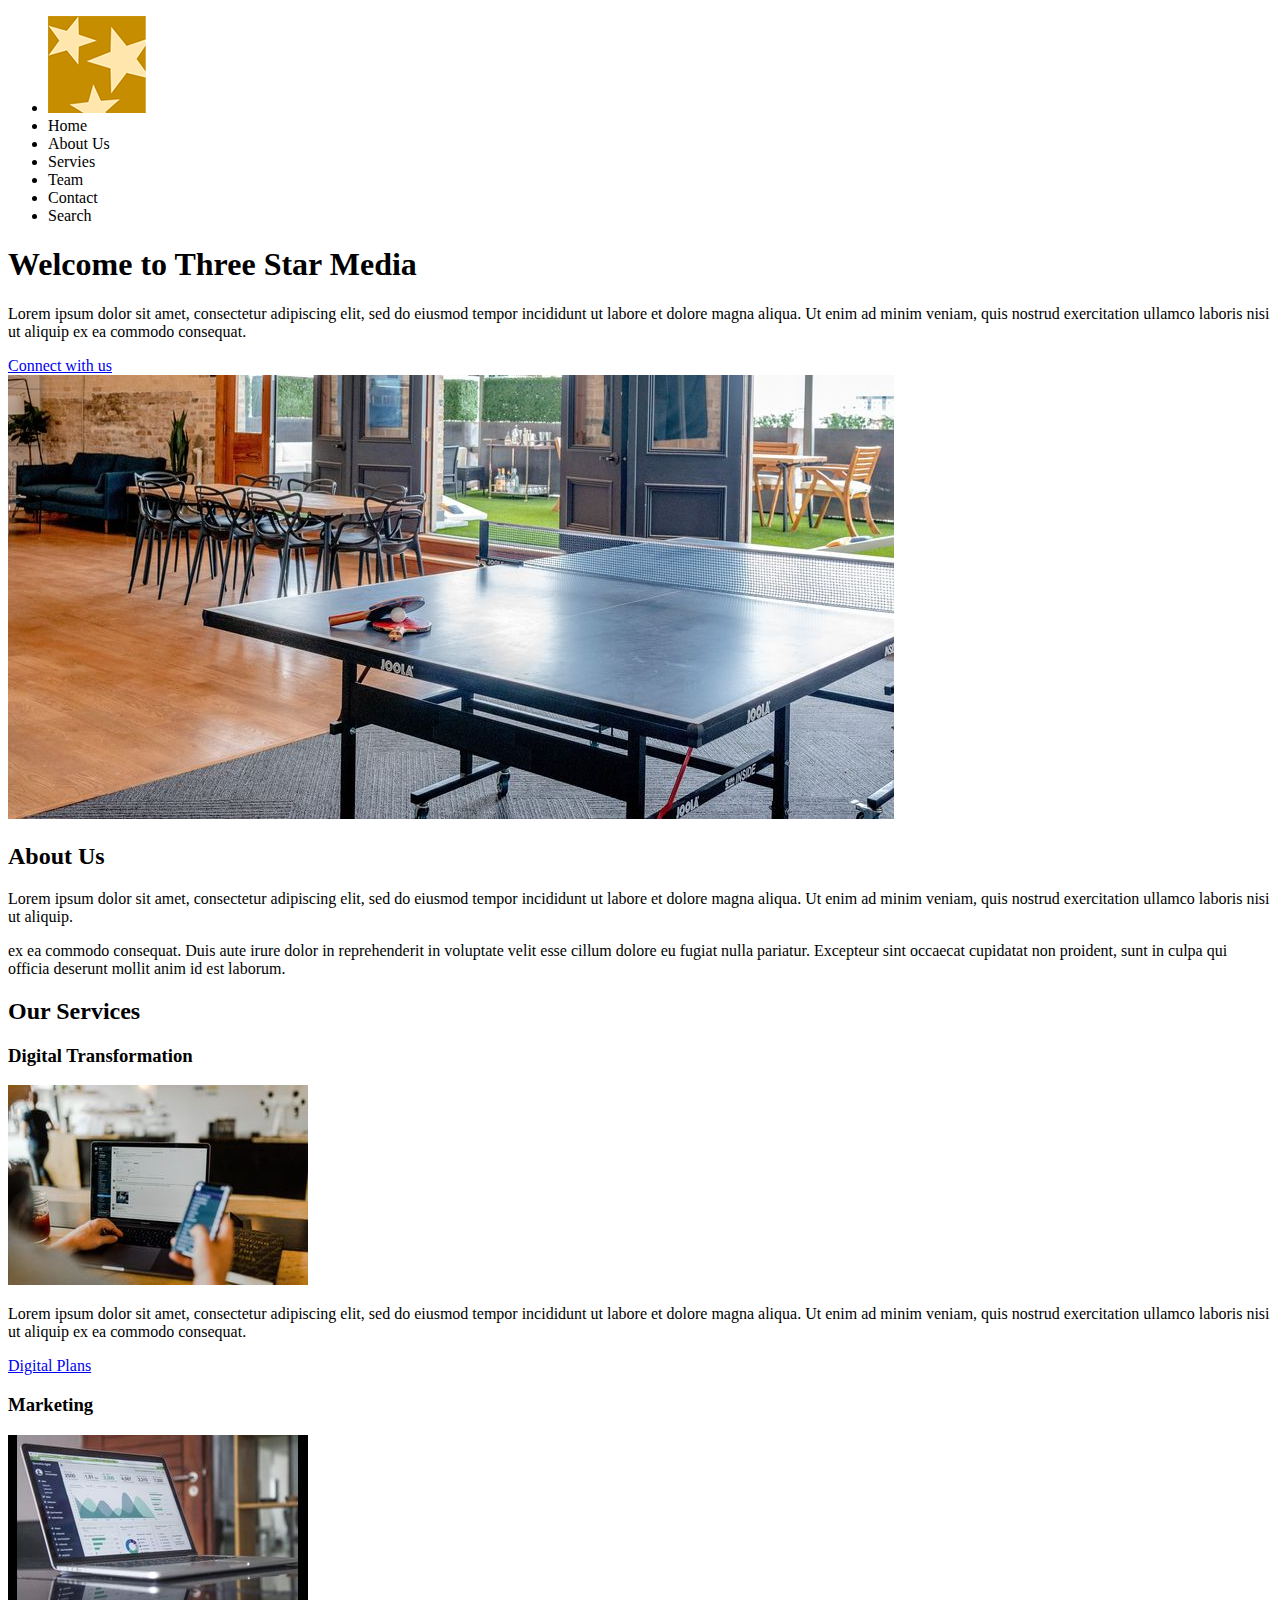
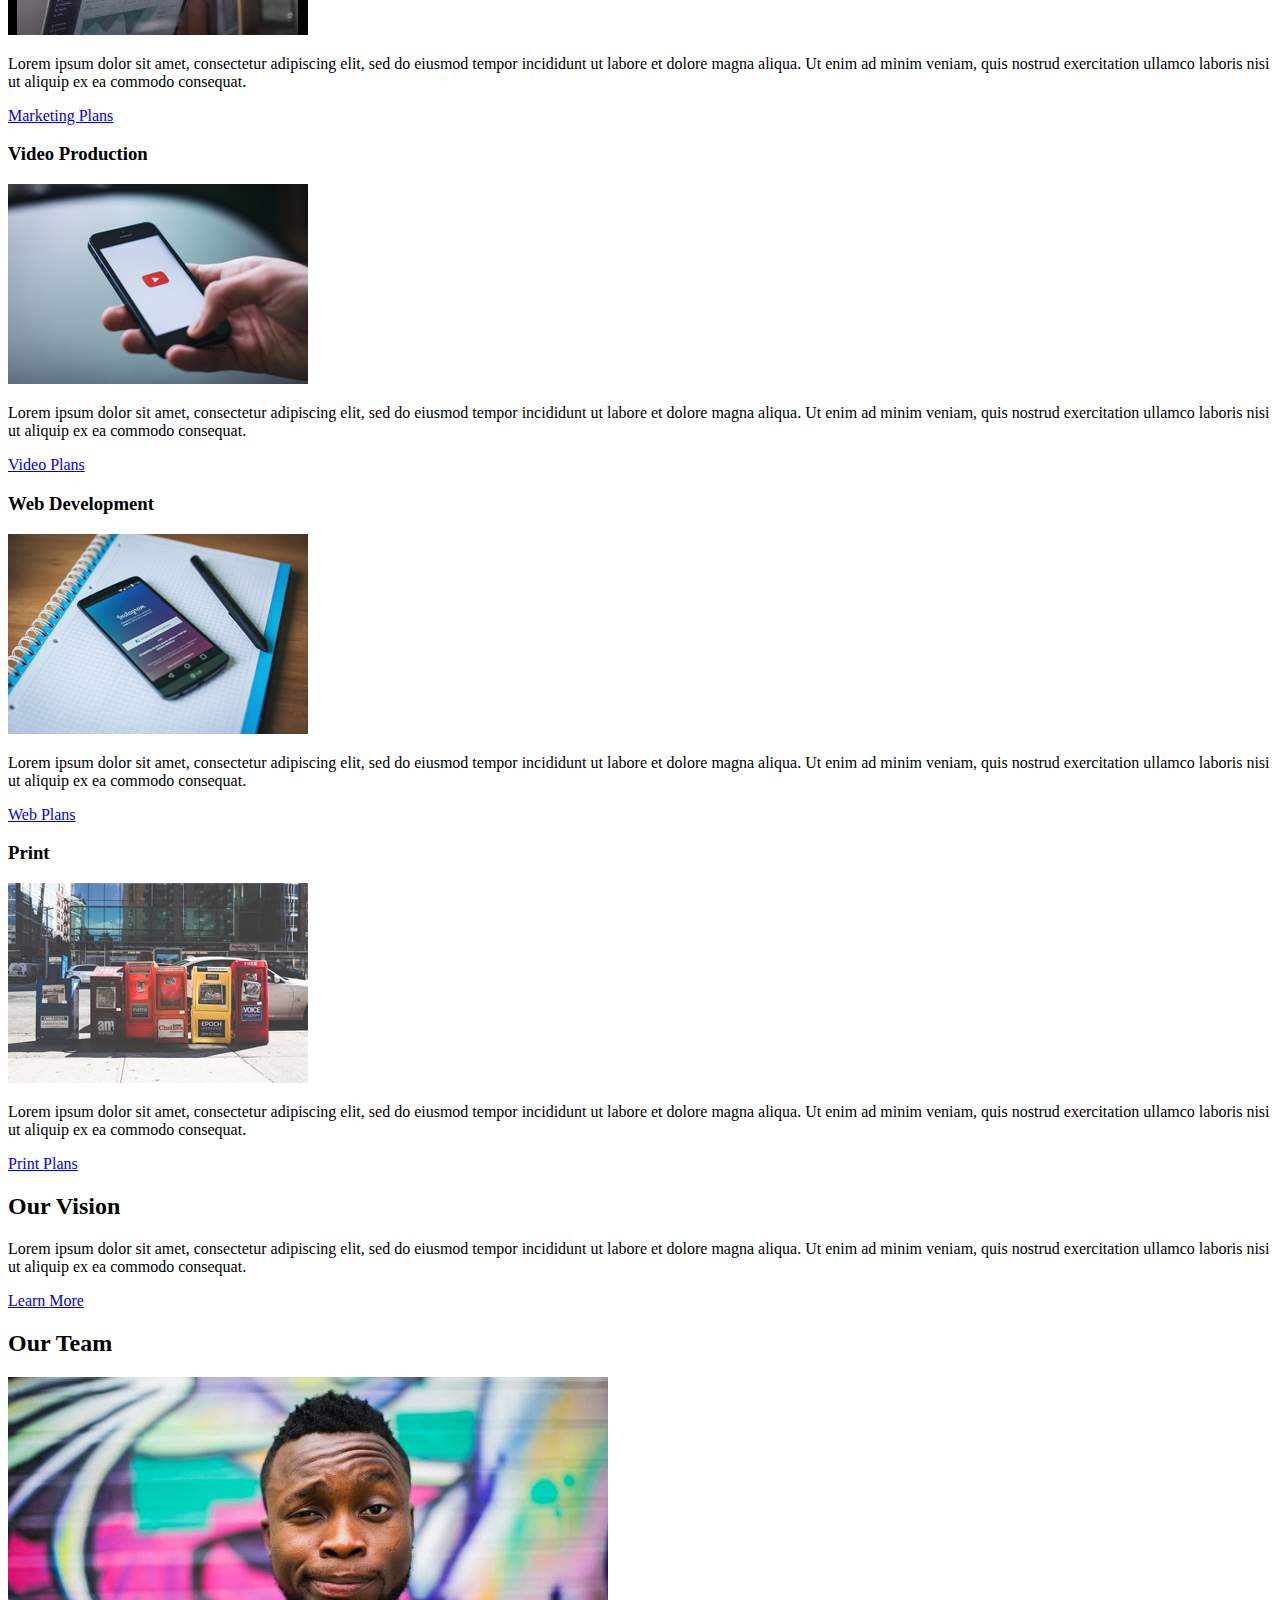
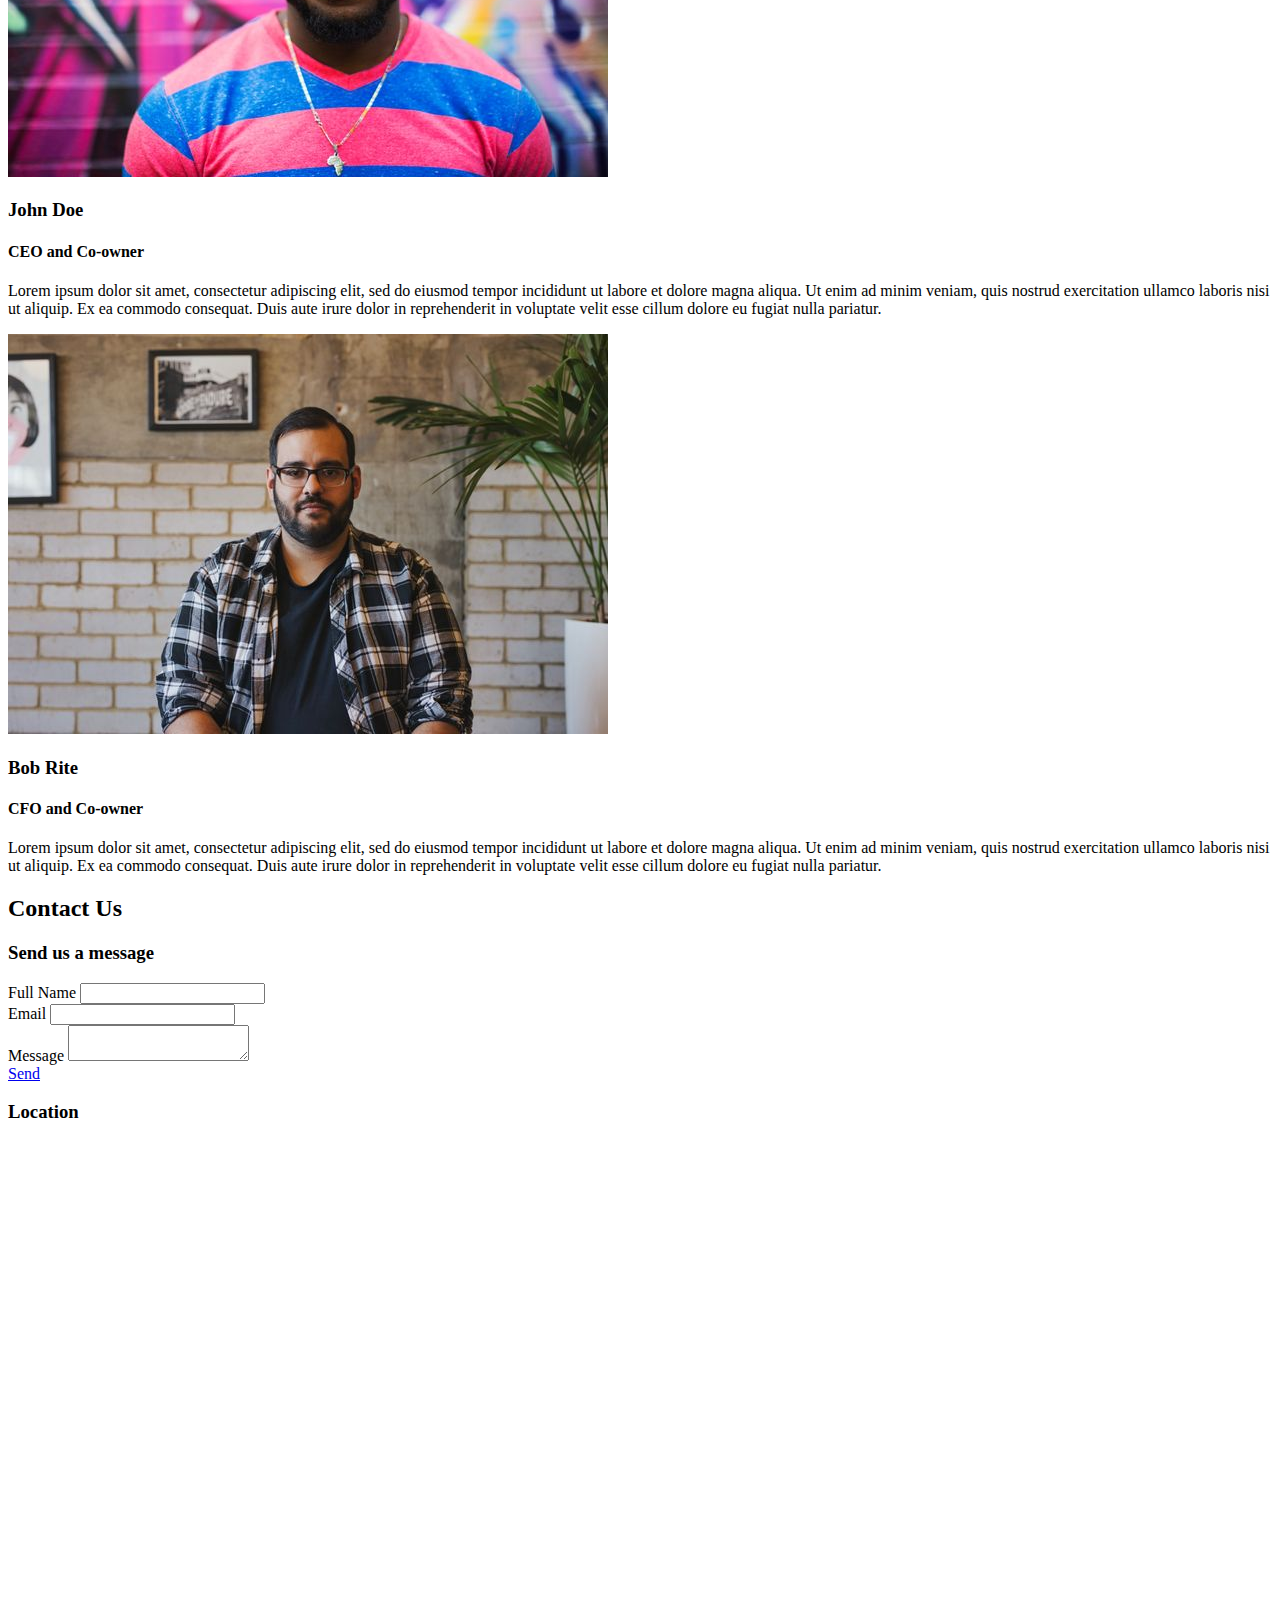
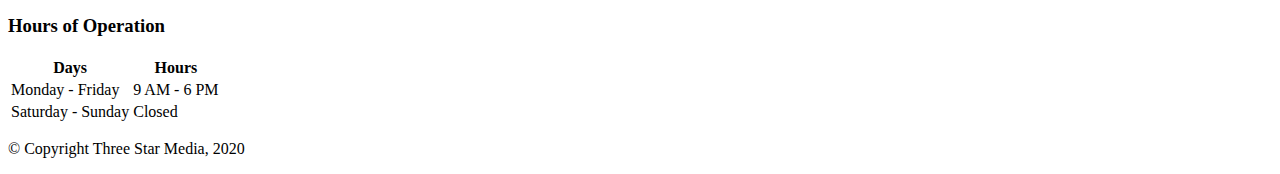
==== final-project/index.html @ 91de2901 "Adds html edits" ====
<!DOCTYPE html>
<html lang="en">
    <head>
        <meta charset="UTF-8">
        <meta http-equiv="X-UA-Compatible" content="IE=edge">
        <meta name="viewport" content="width=device-width, initial-scale=1.0">
        <title>Three Star Media</title>

         <!-- Icon fonts link -->
         <link rel="stylesheet" href="https://cdn.iconmonstr.com/1.3.0/css/iconmonstr-iconic-font.min.css">
    </head>

    <body>
    <!-- Header -->
    <!-- line16, replce section with header tag** -->
    <section class="site-header">
        <nav>
            <ul>
                <li><img src="/final-project/images/logo.png" alt="Logo"></li>
                <li a="#">Home</li>
                <li a="#">About Us</li>   
                <li a="#">Servies</li>
                <li a="#">Team</li>
                <li a="#">Contact</li>
                <!-- line26, add from tag with label, input and button** -->
                <li>Search</li>
            </ul>
        </nav>
    </section>

    <!-- Welcome -->
    <section class="welcome">  
        <!-- add a div around the h1, p and a** -->
        <h1>Welcome to Three Star Media</h1>
        <p>Lorem ipsum dolor sit amet, consectetur adipiscing elit, sed do eiusmod tempor incididunt ut labore et dolore magna aliqua. Ut enim ad minim veniam, quis nostrud exercitation ullamco laboris nisi ut aliquip ex ea commodo consequat.</p>
        <a href="#" class="btn">Connect with us <i class="im im-care-right"></i> </a>
    </section>

    <!-- About us -->
    <section class="about">
        <div class="about-content">
            <img src="/final-project/images/about-us.jpg" alt="About us">
            <div class="info">
                <h2>About Us</h2>
                <p>Lorem ipsum dolor sit amet, consectetur adipiscing elit, sed do eiusmod tempor incididunt ut labore et dolore magna aliqua. Ut enim ad minim veniam, quis nostrud exercitation ullamco laboris nisi ut aliquip.</p> 
                
                <p>ex ea commodo consequat. Duis aute irure dolor in reprehenderit in voluptate velit esse cillum dolore eu fugiat nulla pariatur. Excepteur sint occaecat cupidatat non proident, sunt in culpa qui officia deserunt mollit anim id est laborum.</p>
            </div>
        </div>
    </section>

    <!-- Our Services -->
    <section class="services">
        <h2>Our Services</h2>
            <div class="digital">
                <h3>Digital Transformation</h3>
                <img src="/final-project/images/digital.jpg" alt="digital transformation">
                <p>Lorem ipsum dolor sit amet, consectetur adipiscing elit, sed do eiusmod tempor incididunt ut labore et dolore magna aliqua. Ut enim ad minim veniam, quis nostrud exercitation ullamco laboris nisi ut aliquip ex ea commodo consequat.</p>
                <a href="#" class="btn">Digital Plans<i class="im im-care-right"></i></a>
            </div>
            <div class="marketing">
                <h3>Marketing</h3>
                <img src="/final-project/images/marketing.jpg" alt="marketing">
                <p>Lorem ipsum dolor sit amet, consectetur adipiscing elit, sed do eiusmod tempor incididunt ut labore et dolore magna aliqua. Ut enim ad minim veniam, quis nostrud exercitation ullamco laboris nisi ut aliquip ex ea commodo consequat.</p>
                <a href="#" class="btn">Marketing Plans<i class="im im-care-right"></i></a>
            </div>
            <div class="video">
                <h3>Video Production</h3>
                <img src="/final-project/images/video.jpg" alt="video production">
                <p>Lorem ipsum dolor sit amet, consectetur adipiscing elit, sed do eiusmod tempor incididunt ut labore et dolore magna aliqua. Ut enim ad minim veniam, quis nostrud exercitation ullamco laboris nisi ut aliquip ex ea commodo consequat.</p>
                <a href="#" class="btn">Video Plans<i class="im im-care-right"></i></a>
            </div>
            <div class="web">
                <h3>Web Development</h3>
                <img src="/final-project/images/web.jpg" alt="web development">
                <p>Lorem ipsum dolor sit amet, consectetur adipiscing elit, sed do eiusmod tempor incididunt ut labore et dolore magna aliqua. Ut enim ad minim veniam, quis nostrud exercitation ullamco laboris nisi ut aliquip ex ea commodo consequat.</p>
                <a href="#" class="btn">Web Plans<i class="im im-care-right"></i></a>
            </div>
            <div class="print">
                <h3>Print</h3>
                <img src="/final-project/images/print.jpg" alt="print">
                <p>Lorem ipsum dolor sit amet, consectetur adipiscing elit, sed do eiusmod tempor incididunt ut labore et dolore magna aliqua. Ut enim ad minim veniam, quis nostrud exercitation ullamco laboris nisi ut aliquip ex ea commodo consequat.</p>
                <a href="#" class="btn">Print Plans<i class="im im-care-right"></i></a>
            </div>
    </section>

    <!-- Our vision -->
    <section class="vision">
        <!-- add a div around h2, p and a** -->
        <h2>Our Vision</h2>
        <p>Lorem ipsum dolor sit amet, consectetur adipiscing elit, sed do eiusmod tempor incididunt ut labore et dolore magna aliqua. Ut enim ad minim veniam, quis nostrud exercitation ullamco laboris nisi ut aliquip ex ea commodo consequat.</p>
        <a href="#" class="btn">Learn More<i class="im im-care-right"></i></a>
    </section> 
    
    <!-- Our Team -->
    <section class="team">
        <h2>Our Team</h2>
        <img src="/final-project/images/john.jpg" alt="John Doe">
        <div class="john">
            <h3>John Doe</h3>
            <h4>CEO and Co-owner</h4>
            <p>Lorem ipsum dolor sit amet, consectetur adipiscing elit, sed do eiusmod tempor incididunt ut labore et dolore magna aliqua. Ut enim ad minim veniam, quis nostrud exercitation ullamco laboris nisi ut aliquip. Ex ea commodo consequat. Duis aute irure dolor in reprehenderit in voluptate velit esse cillum dolore eu fugiat nulla pariatur.</p> 
        </div>
        <img src="/final-project/images/bob.jpg" alt="Bob Rite">
        <div class="bob">
            <h3>Bob Rite</h3>
            <h4>CFO and Co-owner</h4>
            <p>Lorem ipsum dolor sit amet, consectetur adipiscing elit, sed do eiusmod tempor incididunt ut labore et dolore magna aliqua. Ut enim ad minim veniam, quis nostrud exercitation ullamco laboris nisi ut aliquip. Ex ea commodo consequat. Duis aute irure dolor in reprehenderit in voluptate velit esse cillum dolore eu fugiat nulla pariatur.</p> 
        </div>
    </section> 

    <!-- Contact Us -->
    <section class="contact">
        <h2>Contact Us</h2>
        <h3>Send us a message</h3>
        <form action="thanks.html" method="get">     
            <div>    
                 <label for="fullname">Full Name</label>
                 <input type="text" id="fullname" name="fullname">
            </div>
            <div>
                <label for="youremail">Email</label>
                <input type="email" id="youremail" name="youremail" required>
            </div>
            <div>
                <label for="message">Message</label>
                <textarea id="message" name="message"></textarea>
            </div>
            <!-- line 130, replce anchor tag with a button** -->
            <a href="#" class="btn">Send</a>
        </form>

    <!-- Location -->
    <div class="location">
        <h3>Location</h3>
        <div class="map">
             <iframe src="https://www.google.com/maps/embed?pb=!1m18!1m12!1m3!1d2803.9447382133494!2d-75.75671199889669!3d45.349927786250774!2m3!1f0!2f0!3f0!3m2!1i1024!2i768!4f13.1!3m3!1m2!1s0x4cce0718cc4a6ad7%3A0xc6cc467725843e2b!2sAlgonquin%20College%20Ottawa%20Campus!5e0!3m2!1sen!2sca!4v1627567885211!5m2!1sen!2sca" width="600" height="450" style="border:0;" allowfullscreen="" loading="lazy"></iframe>
        </div>
    </div>
    <!-- move the hours before the locaiton** -->
    <!-- Hours of Operation -->
    <div class="hours">
        <h3>Hours of Operation</h3>
        <table>
            <thead>
                <tr>
                    <th>Days</th>
                    <th>Hours</th>
                </tr>
            </thead>
            <tbody>
                <tr>
                    <td>Monday - Friday</td>
                    <td>9 AM - 6 PM</td>
                </tr>
                <tr>
                    <td>Saturday - Sunday</td>
                    <td>Closed</td>
                </tr>
            </tbody>
        </table>
    </div>
    </section>

    <!-- Footer -->
    <footer>
        <p>&#169; Copyright Three Star Media, 2020</p>
        <!-- add the unsplash information** -->
    </footer>
    </body>
</html>
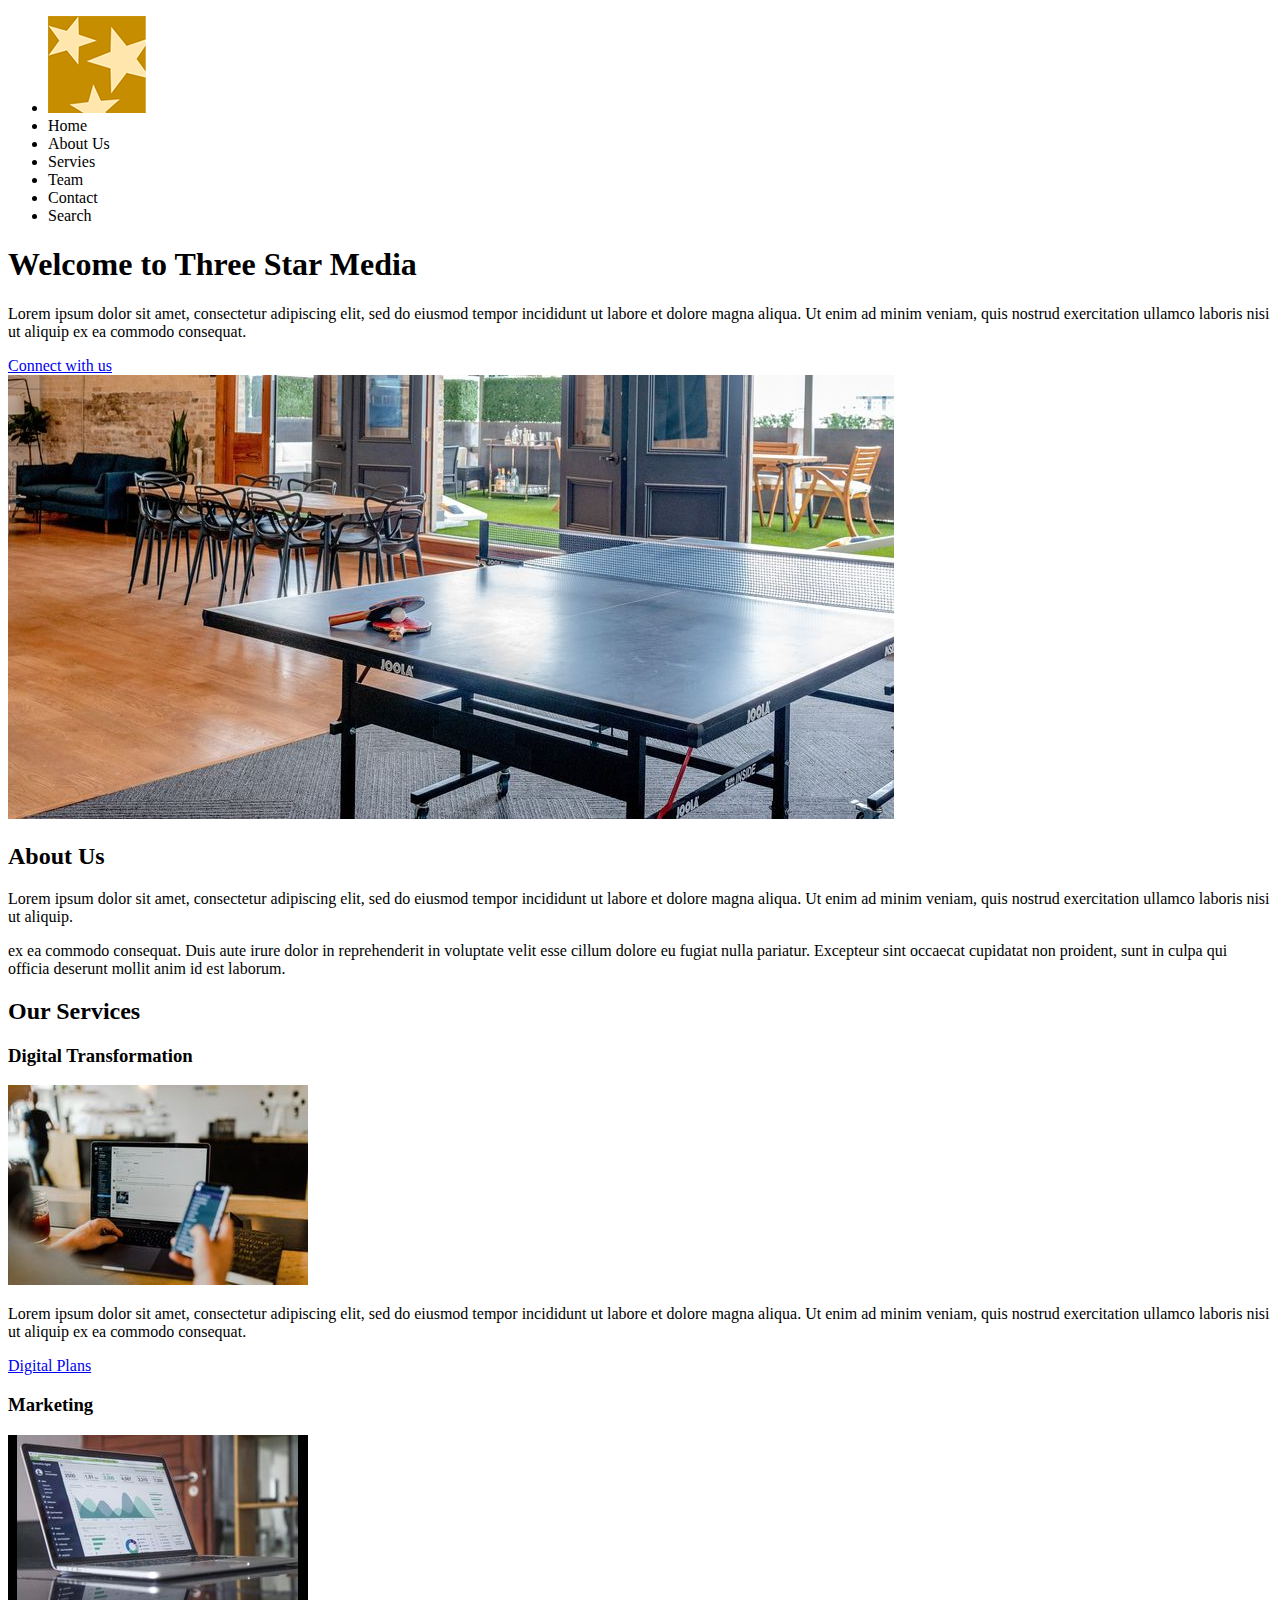
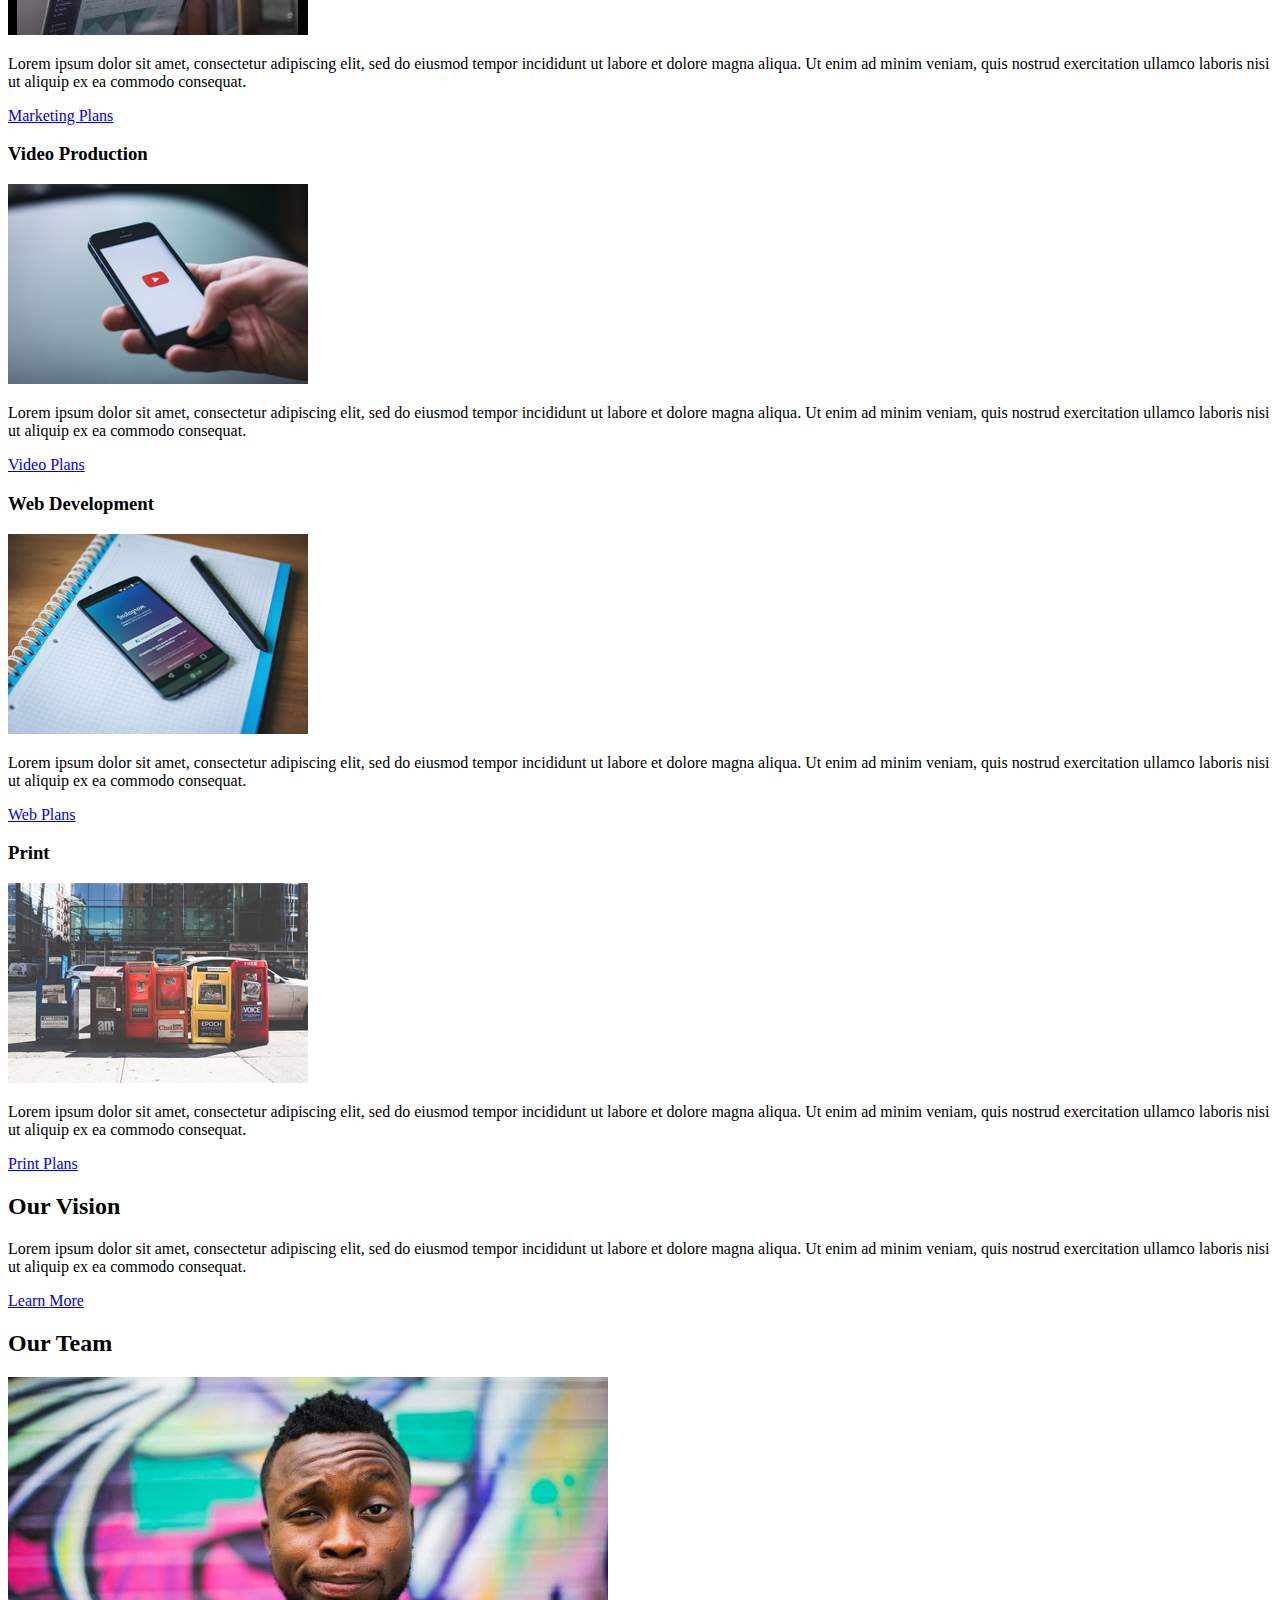
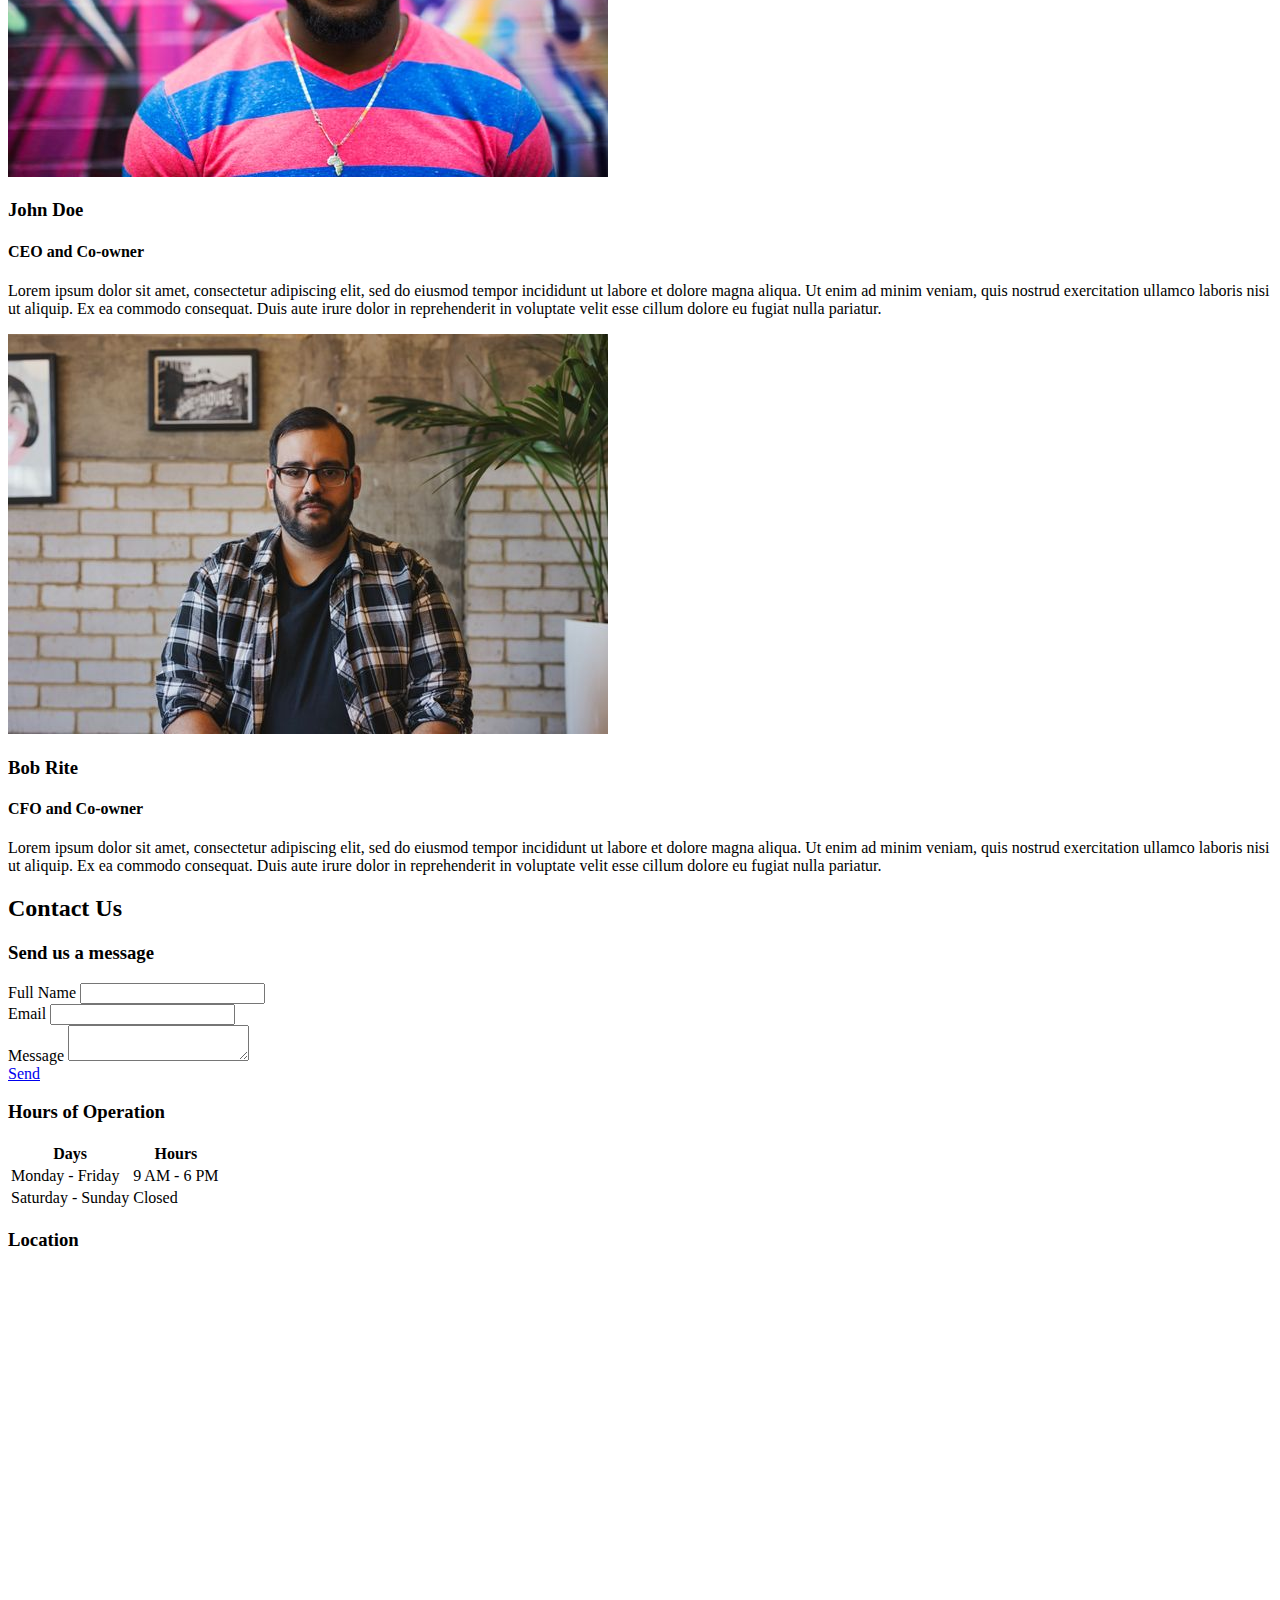
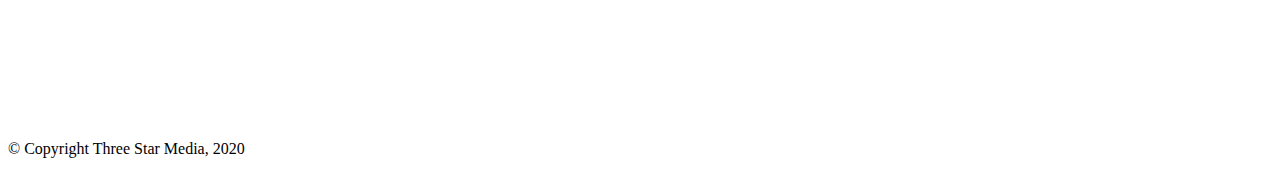
==== commit 38c263f3: "Adds html edits" ====
--- a/final-project/index.html
+++ b/final-project/index.html
@@ -12,8 +12,7 @@
 
     <body>
     <!-- Header -->
-    <!-- line16, replce section with header tag** -->
-    <section class="site-header">
+    <header class="site-header">
         <nav>
             <ul>
                 <li><img src="/final-project/images/logo.png" alt="Logo"></li>
@@ -26,14 +25,16 @@
                 <li>Search</li>
             </ul>
         </nav>
-    </section>
+    </header>
 
     <!-- Welcome -->
     <section class="welcome">  
         <!-- add a div around the h1, p and a** -->
-        <h1>Welcome to Three Star Media</h1>
-        <p>Lorem ipsum dolor sit amet, consectetur adipiscing elit, sed do eiusmod tempor incididunt ut labore et dolore magna aliqua. Ut enim ad minim veniam, quis nostrud exercitation ullamco laboris nisi ut aliquip ex ea commodo consequat.</p>
-        <a href="#" class="btn">Connect with us <i class="im im-care-right"></i> </a>
+        <div>
+            <h1>Welcome to Three Star Media</h1>
+            <p>Lorem ipsum dolor sit amet, consectetur adipiscing elit, sed do eiusmod tempor incididunt ut labore et dolore magna aliqua. Ut enim ad minim veniam, quis nostrud exercitation ullamco laboris nisi ut aliquip ex ea commodo consequat.</p>
+            <a href="#" class="btn">Connect with us <i class="im im-care-right"></i> </a>
+        </div>
     </section>
 
     <!-- About us -->
@@ -87,21 +88,29 @@
     <!-- Our vision -->
     <section class="vision">
         <!-- add a div around h2, p and a** -->
-        <h2>Our Vision</h2>
-        <p>Lorem ipsum dolor sit amet, consectetur adipiscing elit, sed do eiusmod tempor incididunt ut labore et dolore magna aliqua. Ut enim ad minim veniam, quis nostrud exercitation ullamco laboris nisi ut aliquip ex ea commodo consequat.</p>
-        <a href="#" class="btn">Learn More<i class="im im-care-right"></i></a>
+        <div>
+            <h2>Our Vision</h2>
+             <p>Lorem ipsum dolor sit amet, consectetur adipiscing elit, sed do eiusmod tempor incididunt ut labore et dolore magna aliqua. Ut enim ad minim veniam, quis nostrud exercitation ullamco laboris nisi ut aliquip ex ea commodo consequat.</p>
+             <a href="#" class="btn">Learn More<i class="im im-care-right"></i></a>
+        </div>
     </section> 
     
     <!-- Our Team -->
     <section class="team">
-        <h2>Our Team</h2>
-        <img src="/final-project/images/john.jpg" alt="John Doe">
+        <div>
+            <h2>Our Team</h2>
+        </div>
+        <div class="john-pic">
+            <img src="/final-project/images/john.jpg" alt="John Doe">
+        </div>
         <div class="john">
             <h3>John Doe</h3>
             <h4>CEO and Co-owner</h4>
             <p>Lorem ipsum dolor sit amet, consectetur adipiscing elit, sed do eiusmod tempor incididunt ut labore et dolore magna aliqua. Ut enim ad minim veniam, quis nostrud exercitation ullamco laboris nisi ut aliquip. Ex ea commodo consequat. Duis aute irure dolor in reprehenderit in voluptate velit esse cillum dolore eu fugiat nulla pariatur.</p> 
         </div>
-        <img src="/final-project/images/bob.jpg" alt="Bob Rite">
+        <div class="bob-pic">
+             <img src="/final-project/images/bob.jpg" alt="Bob Rite">
+        </div>
         <div class="bob">
             <h3>Bob Rite</h3>
             <h4>CFO and Co-owner</h4>
@@ -130,14 +139,6 @@
             <a href="#" class="btn">Send</a>
         </form>
 
-    <!-- Location -->
-    <div class="location">
-        <h3>Location</h3>
-        <div class="map">
-             <iframe src="https://www.google.com/maps/embed?pb=!1m18!1m12!1m3!1d2803.9447382133494!2d-75.75671199889669!3d45.349927786250774!2m3!1f0!2f0!3f0!3m2!1i1024!2i768!4f13.1!3m3!1m2!1s0x4cce0718cc4a6ad7%3A0xc6cc467725843e2b!2sAlgonquin%20College%20Ottawa%20Campus!5e0!3m2!1sen!2sca!4v1627567885211!5m2!1sen!2sca" width="600" height="450" style="border:0;" allowfullscreen="" loading="lazy"></iframe>
-        </div>
-    </div>
-    <!-- move the hours before the locaiton** -->
     <!-- Hours of Operation -->
     <div class="hours">
         <h3>Hours of Operation</h3>
@@ -162,6 +163,14 @@
     </div>
     </section>
 
+    <!-- Location -->
+    <div class="location">
+        <h3>Location</h3>
+        <div class="map">
+             <iframe src="https://www.google.com/maps/embed?pb=!1m18!1m12!1m3!1d2803.9447382133494!2d-75.75671199889669!3d45.349927786250774!2m3!1f0!2f0!3f0!3m2!1i1024!2i768!4f13.1!3m3!1m2!1s0x4cce0718cc4a6ad7%3A0xc6cc467725843e2b!2sAlgonquin%20College%20Ottawa%20Campus!5e0!3m2!1sen!2sca!4v1627567885211!5m2!1sen!2sca" width="600" height="450" style="border:0;" allowfullscreen="" loading="lazy"></iframe>
+        </div>
+    </div>
+
     <!-- Footer -->
     <footer>
         <p>&#169; Copyright Three Star Media, 2020</p>
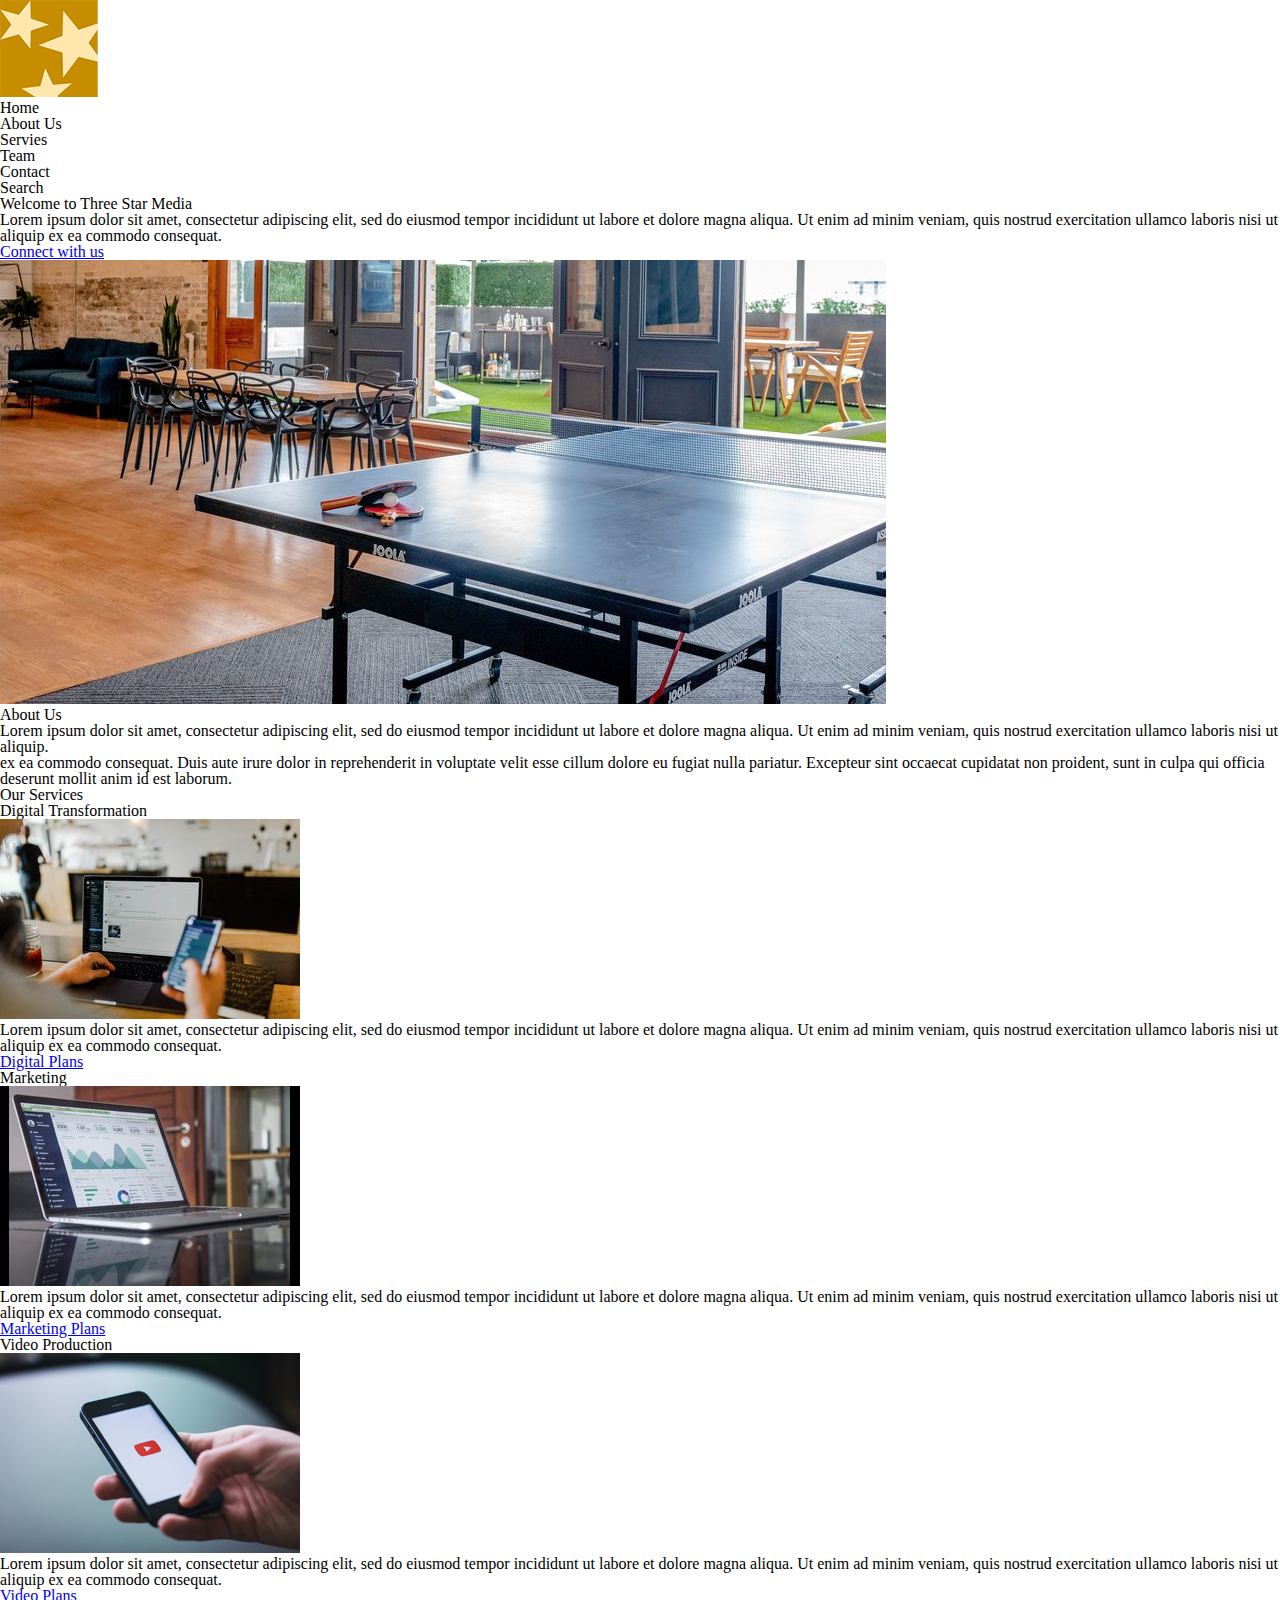
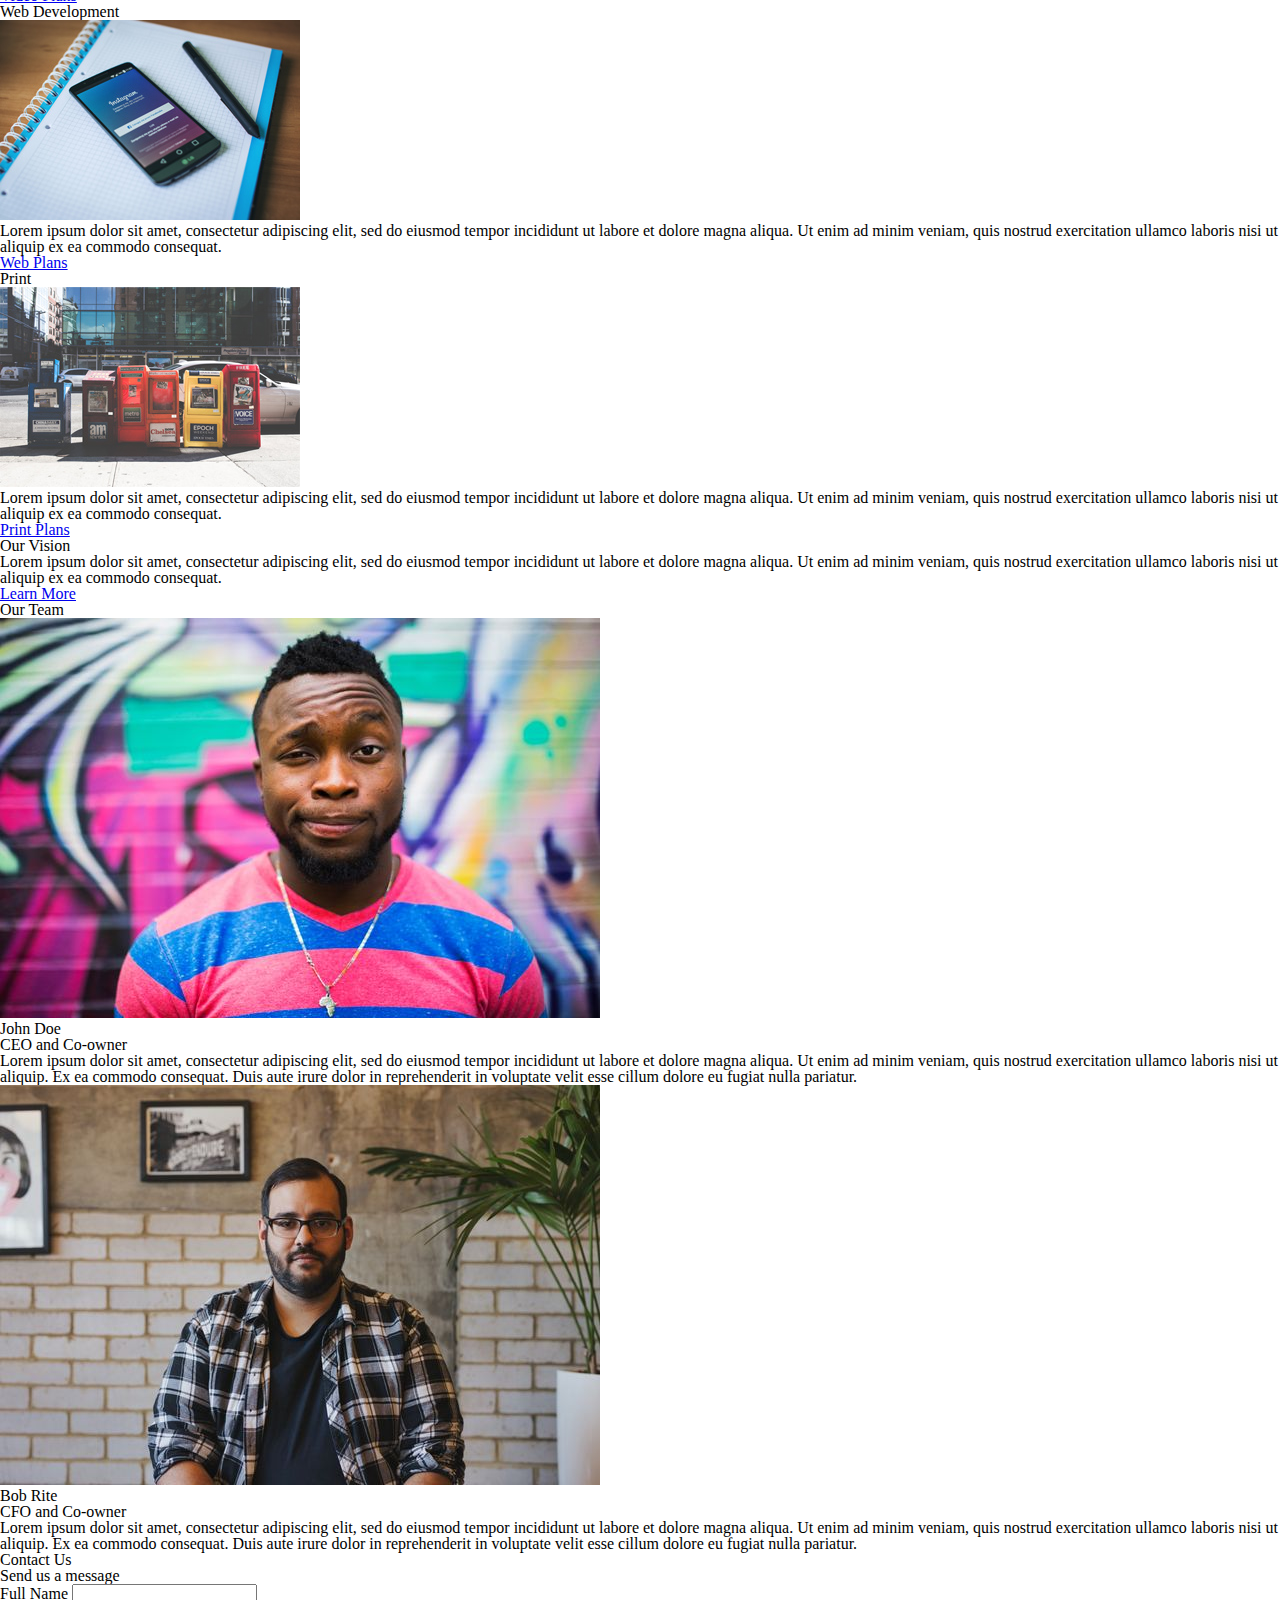
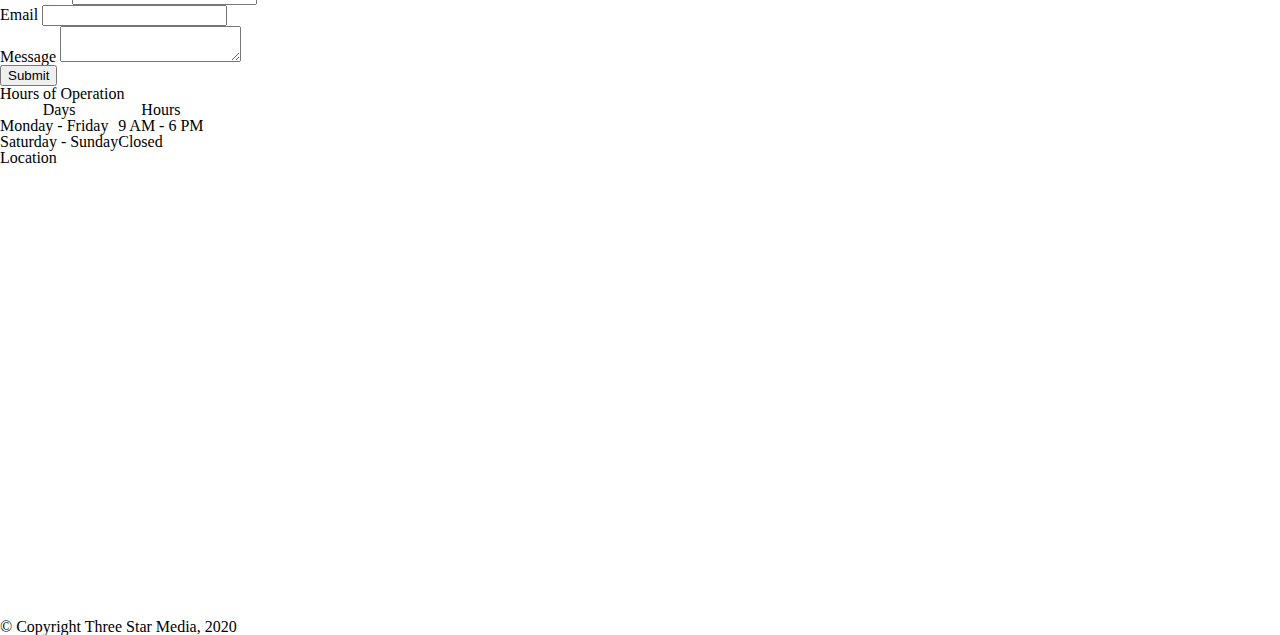
==== commit 9bf65e2d: "Adds html fixes" ====
--- a/final-project/index.html
+++ b/final-project/index.html
@@ -5,6 +5,7 @@
         <meta http-equiv="X-UA-Compatible" content="IE=edge">
         <meta name="viewport" content="width=device-width, initial-scale=1.0">
         <title>Three Star Media</title>
+        <link rel="stylesheet" href="css/main.css">
 
          <!-- Icon fonts link -->
          <link rel="stylesheet" href="https://cdn.iconmonstr.com/1.3.0/css/iconmonstr-iconic-font.min.css">
@@ -136,7 +137,7 @@
                 <textarea id="message" name="message"></textarea>
             </div>
             <!-- line 130, replce anchor tag with a button** -->
-            <a href="#" class="btn">Send</a>
+            <button type="submit">Submit</button>
         </form>
 
     <!-- Hours of Operation -->
--- a/final-project/css/main.css
+++ b/final-project/css/main.css
@@ -0,0 +1,48 @@
+/* http://meyerweb.com/eric/tools/css/reset/ 
+   v2.0 | 20110126
+   License: none (public domain)
+*/
+
+html, body, div, span, applet, object, iframe,
+h1, h2, h3, h4, h5, h6, p, blockquote, pre,
+a, abbr, acronym, address, big, cite, code,
+del, dfn, em, img, ins, kbd, q, s, samp,
+small, strike, strong, sub, sup, tt, var,
+b, u, i, center,
+dl, dt, dd, ol, ul, li,
+fieldset, form, label, legend,
+table, caption, tbody, tfoot, thead, tr, th, td,
+article, aside, canvas, details, embed, 
+figure, figcaption, footer, header, hgroup, 
+menu, nav, output, ruby, section, summary,
+time, mark, audio, video {
+	margin: 0;
+	padding: 0;
+	border: 0;
+	font-size: 100%;
+	font: inherit;
+	vertical-align: baseline;
+}
+/* HTML5 display-role reset for older browsers */
+article, aside, details, figcaption, figure, 
+footer, header, hgroup, menu, nav, section {
+	display: block;
+}
+body {
+	line-height: 1;
+}
+ol, ul {
+	list-style: none;
+}
+blockquote, q {
+	quotes: none;
+}
+blockquote:before, blockquote:after,
+q:before, q:after {
+	content: '';
+	content: none;
+}
+table {
+	border-collapse: collapse;
+	border-spacing: 0;
+}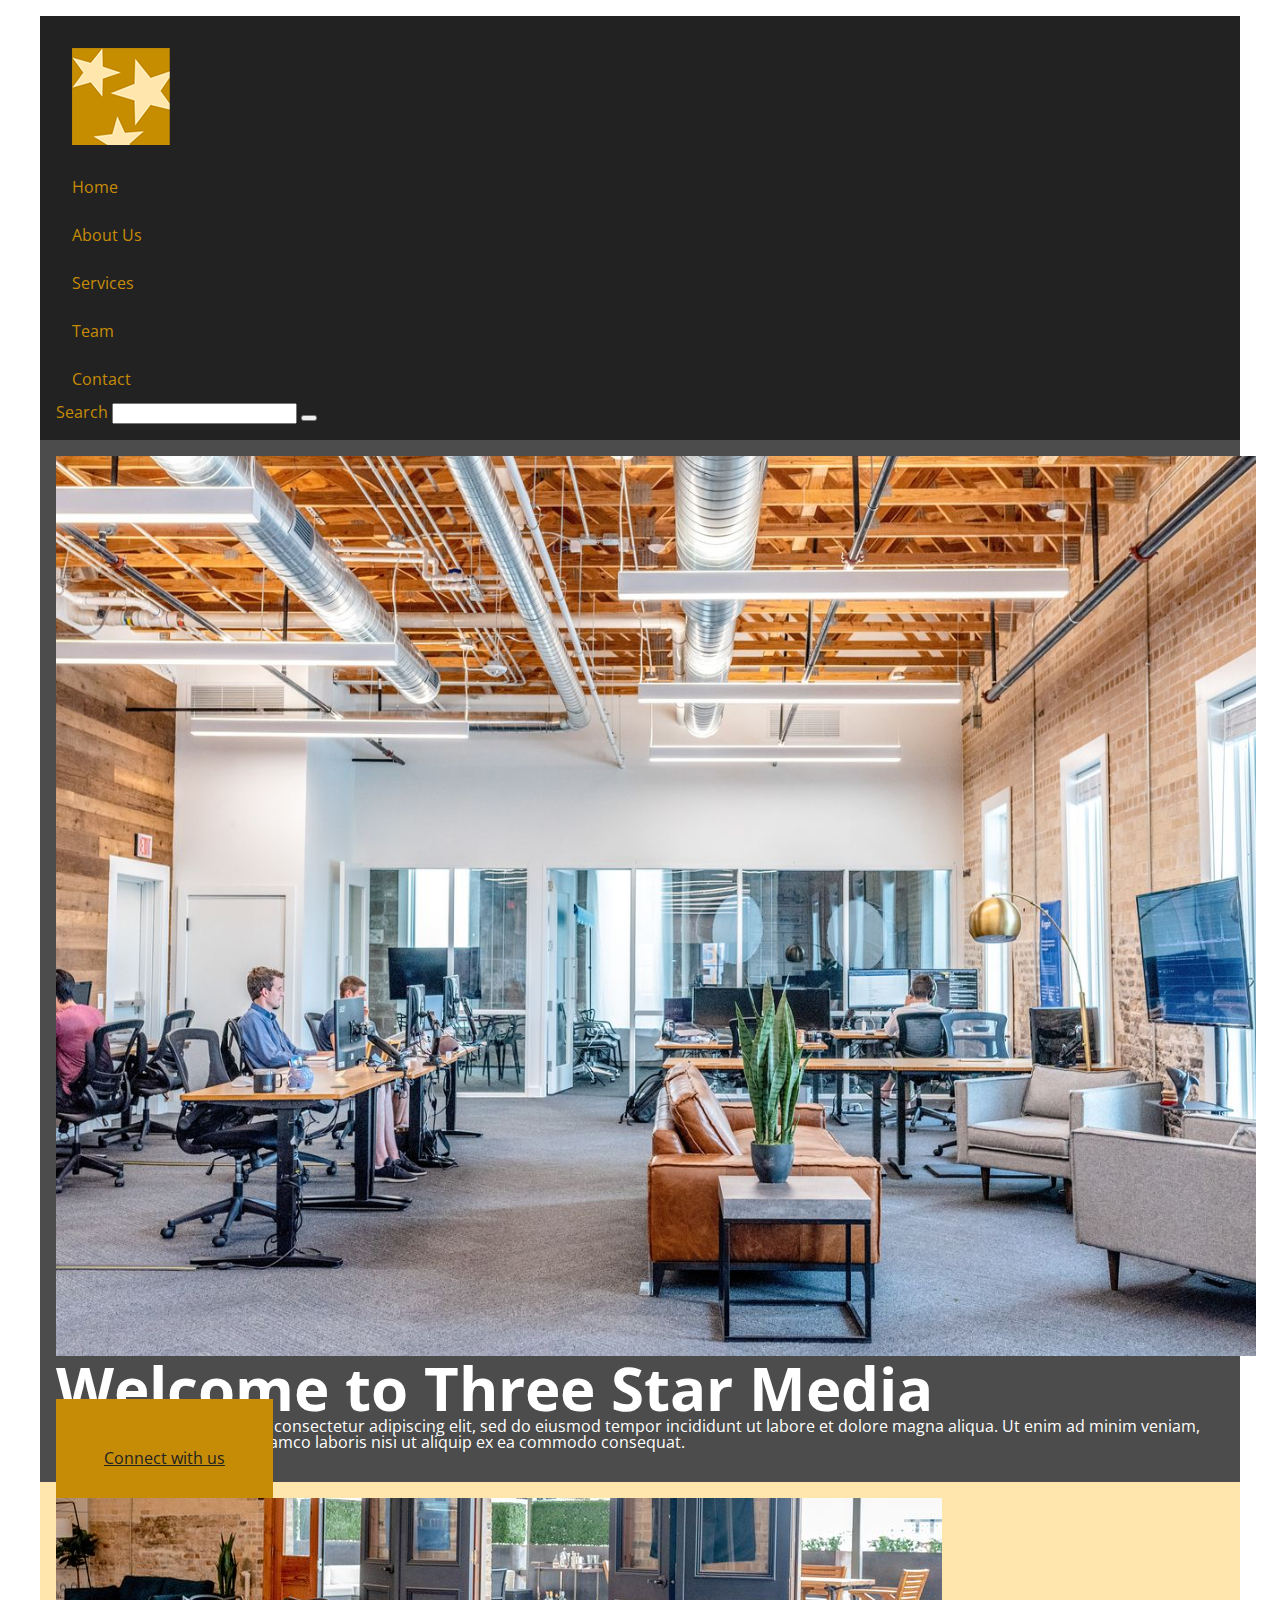
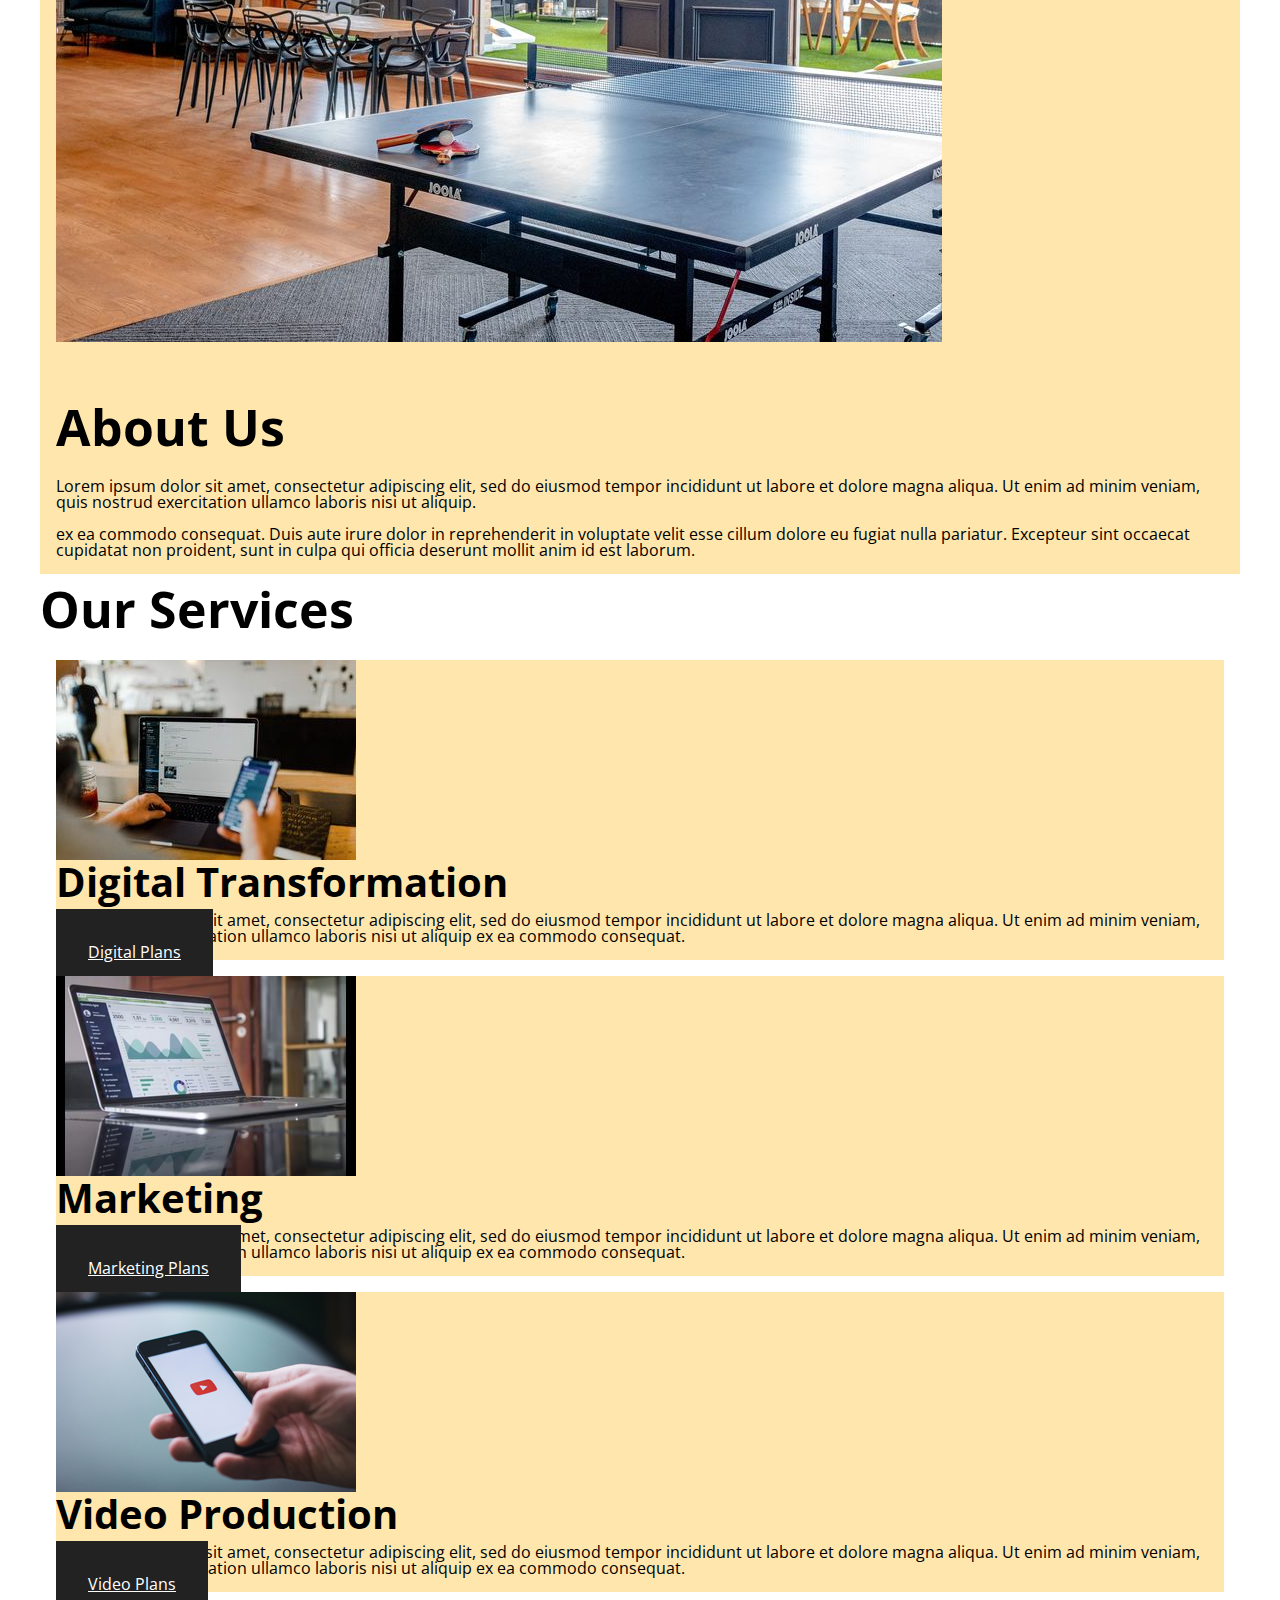
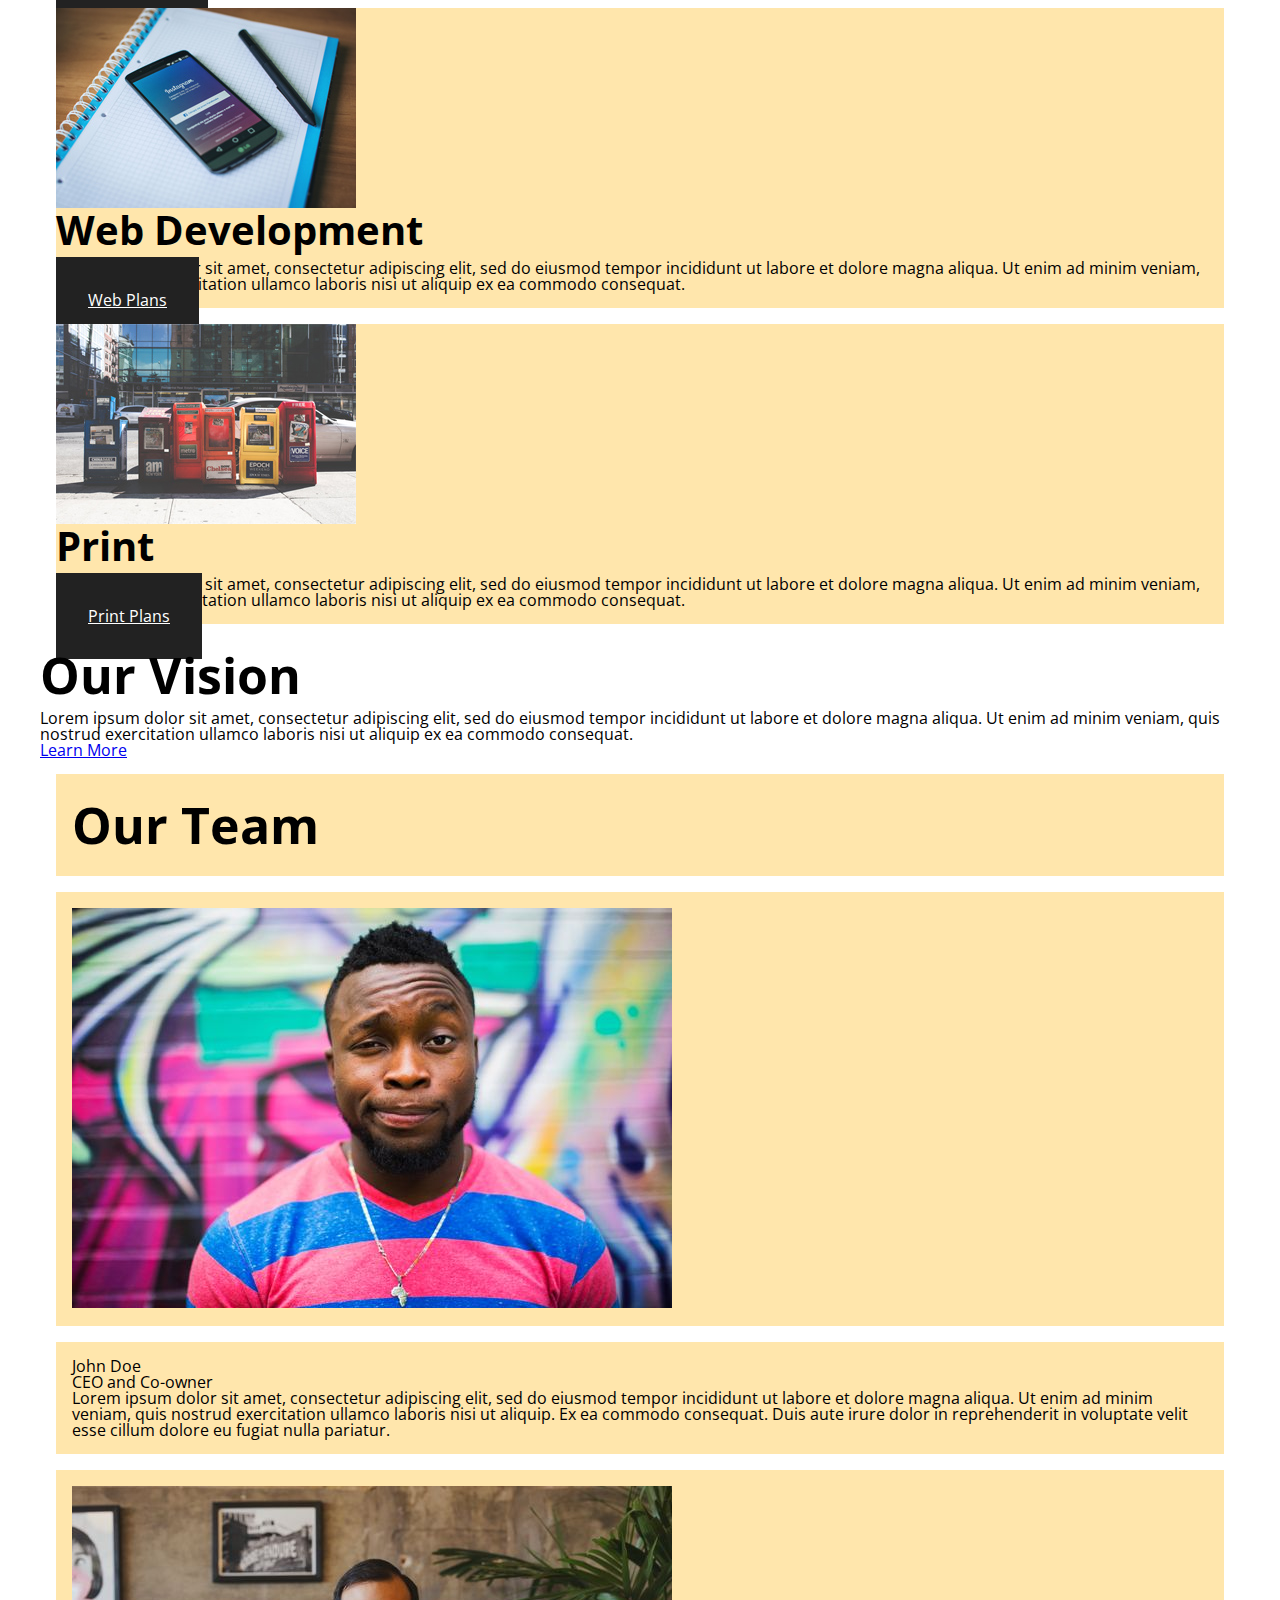
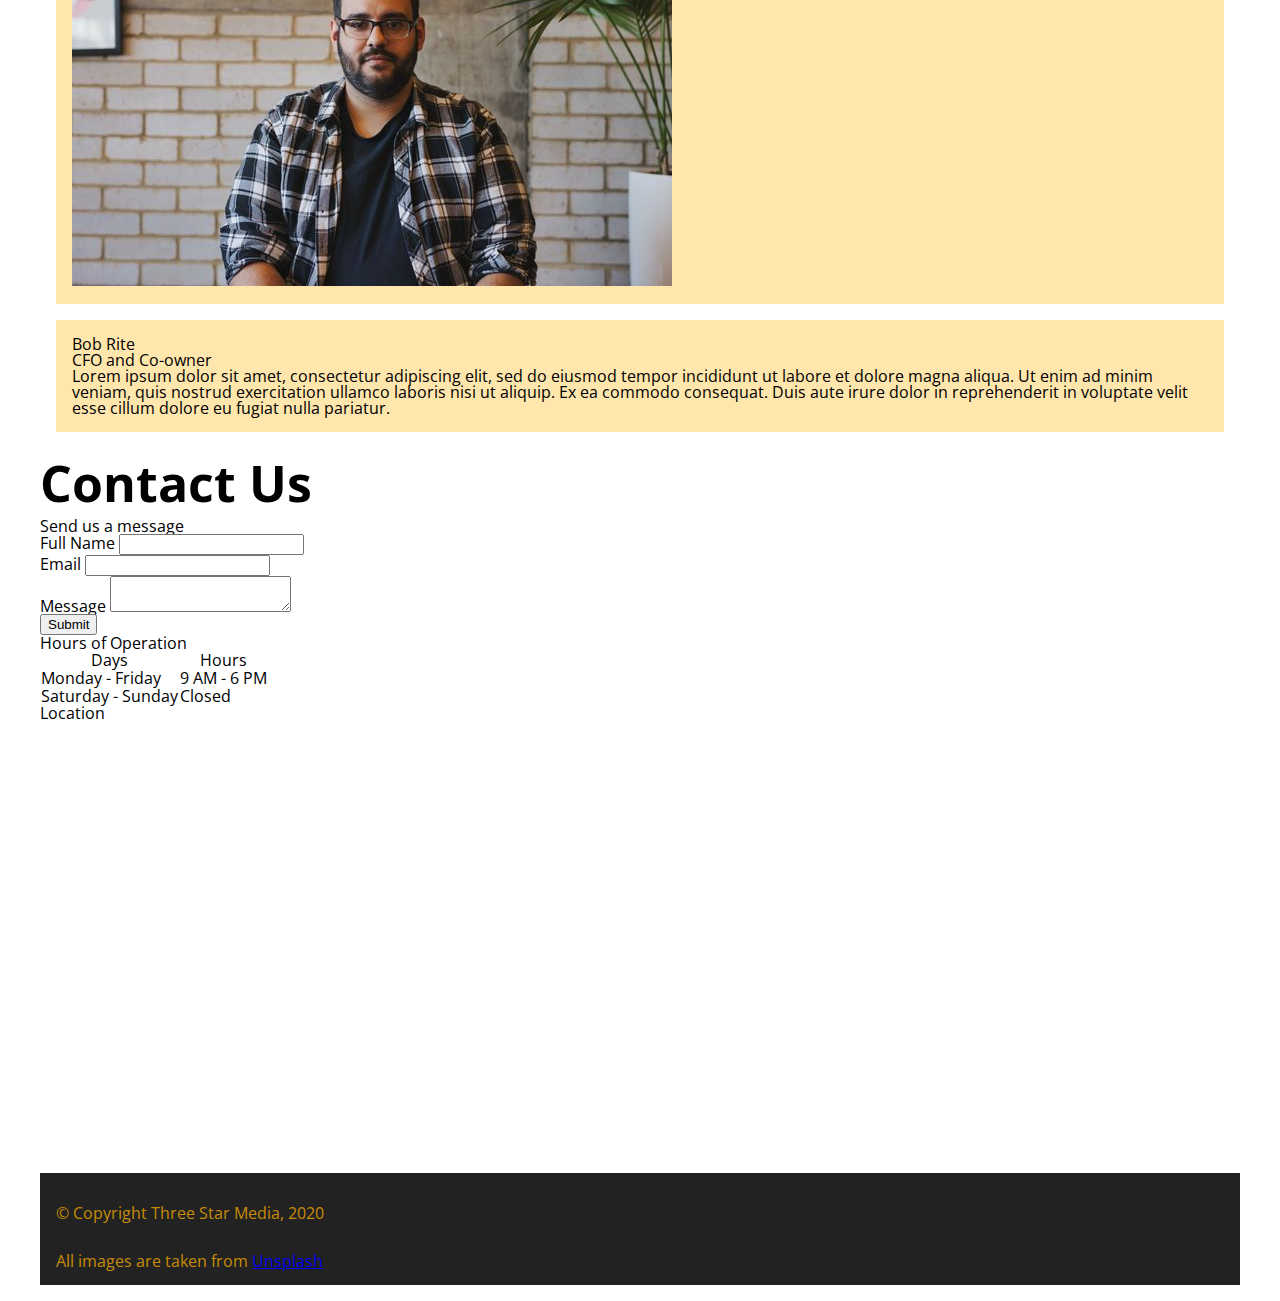
==== commit 94dc9fb9: "Adds css styles" ====
--- a/final-project/index.html
+++ b/final-project/index.html
@@ -6,6 +6,10 @@
         <meta name="viewport" content="width=device-width, initial-scale=1.0">
         <title>Three Star Media</title>
         <link rel="stylesheet" href="css/main.css">
+        <link rel="preconnect" href="https://fonts.googleapis.com">
+<link rel="preconnect" href="https://fonts.gstatic.com" crossorigin>
+<link href="https://fonts.googleapis.com/css2?family=Open+Sans&display=swap" rel="stylesheet">
+        
 
          <!-- Icon fonts link -->
          <link rel="stylesheet" href="https://cdn.iconmonstr.com/1.3.0/css/iconmonstr-iconic-font.min.css">
@@ -19,11 +23,15 @@
                 <li><img src="/final-project/images/logo.png" alt="Logo"></li>
                 <li a="#">Home</li>
                 <li a="#">About Us</li>   
-                <li a="#">Servies</li>
+                <li a="#">Services</li>
                 <li a="#">Team</li>
                 <li a="#">Contact</li>
                 <!-- line26, add from tag with label, input and button** -->
-                <li>Search</li>
+                <form>
+                    <label for="Search">Search</label>
+                    <input type="text" id="search" name="search">
+                    <button type="submit" class="magnifier"><i class="im im-magnifier"></i></button>
+                </form>
             </ul>
         </nav>
     </header>
@@ -31,6 +39,7 @@
     <!-- Welcome -->
     <section class="welcome">  
         <!-- add a div around the h1, p and a** -->
+        <img src="/final-project/images/main-banner.jpg" alt="Welcome">
         <div>
             <h1>Welcome to Three Star Media</h1>
             <p>Lorem ipsum dolor sit amet, consectetur adipiscing elit, sed do eiusmod tempor incididunt ut labore et dolore magna aliqua. Ut enim ad minim veniam, quis nostrud exercitation ullamco laboris nisi ut aliquip ex ea commodo consequat.</p>
@@ -55,34 +64,34 @@
     <section class="services">
         <h2>Our Services</h2>
             <div class="digital">
+                <img src="/final-project/images/digital.jpg" alt="digital transformation">
                 <h3>Digital Transformation</h3>
-                <img src="/final-project/images/digital.jpg" alt="digital transformation">
                 <p>Lorem ipsum dolor sit amet, consectetur adipiscing elit, sed do eiusmod tempor incididunt ut labore et dolore magna aliqua. Ut enim ad minim veniam, quis nostrud exercitation ullamco laboris nisi ut aliquip ex ea commodo consequat.</p>
-                <a href="#" class="btn">Digital Plans<i class="im im-care-right"></i></a>
+                <a href="#" class="btn">Digital Plans <i class="im im-care-right"></i></a>
             </div>
             <div class="marketing">
+                <img src="/final-project/images/marketing.jpg" alt="marketing">
                 <h3>Marketing</h3>
-                <img src="/final-project/images/marketing.jpg" alt="marketing">
                 <p>Lorem ipsum dolor sit amet, consectetur adipiscing elit, sed do eiusmod tempor incididunt ut labore et dolore magna aliqua. Ut enim ad minim veniam, quis nostrud exercitation ullamco laboris nisi ut aliquip ex ea commodo consequat.</p>
-                <a href="#" class="btn">Marketing Plans<i class="im im-care-right"></i></a>
+                <a href="#" class="btn">Marketing Plans <i class="im im-care-right"></i></a>
             </div>
             <div class="video">
+                <img src="/final-project/images/video.jpg" alt="video production">
                 <h3>Video Production</h3>
-                <img src="/final-project/images/video.jpg" alt="video production">
                 <p>Lorem ipsum dolor sit amet, consectetur adipiscing elit, sed do eiusmod tempor incididunt ut labore et dolore magna aliqua. Ut enim ad minim veniam, quis nostrud exercitation ullamco laboris nisi ut aliquip ex ea commodo consequat.</p>
-                <a href="#" class="btn">Video Plans<i class="im im-care-right"></i></a>
+                <a href="#" class="btn">Video Plans <i class="im im-care-right"></i></a>
             </div>
             <div class="web">
+                <img src="/final-project/images/web.jpg" alt="web development">
                 <h3>Web Development</h3>
-                <img src="/final-project/images/web.jpg" alt="web development">
                 <p>Lorem ipsum dolor sit amet, consectetur adipiscing elit, sed do eiusmod tempor incididunt ut labore et dolore magna aliqua. Ut enim ad minim veniam, quis nostrud exercitation ullamco laboris nisi ut aliquip ex ea commodo consequat.</p>
-                <a href="#" class="btn">Web Plans<i class="im im-care-right"></i></a>
+                <a href="#" class="btn">Web Plans <i class="im im-care-right"></i></a>
             </div>
             <div class="print">
+                <img src="/final-project/images/print.jpg" alt="print">
                 <h3>Print</h3>
-                <img src="/final-project/images/print.jpg" alt="print">
                 <p>Lorem ipsum dolor sit amet, consectetur adipiscing elit, sed do eiusmod tempor incididunt ut labore et dolore magna aliqua. Ut enim ad minim veniam, quis nostrud exercitation ullamco laboris nisi ut aliquip ex ea commodo consequat.</p>
-                <a href="#" class="btn">Print Plans<i class="im im-care-right"></i></a>
+                <a href="#" class="btn">Print Plans <i class="im im-care-right"></i></a>
             </div>
     </section>
 
@@ -175,7 +184,7 @@
     <!-- Footer -->
     <footer>
         <p>&#169; Copyright Three Star Media, 2020</p>
-        <!-- add the unsplash information** -->
+        <p>All images are taken from <a href="https://unsplash.com/" target="_blank">Unsplash</a></p>
     </footer>
     </body>
 </html>--- a/final-project/css/main.css
+++ b/final-project/css/main.css
@@ -1,6 +1,8 @@
 /* http://meyerweb.com/eric/tools/css/reset/ 
    v2.0 | 20110126
    License: none (public domain)
+
+    CSS RESET
 */
 
 html, body, div, span, applet, object, iframe,
@@ -17,10 +19,13 @@
 menu, nav, output, ruby, section, summary,
 time, mark, audio, video {
 	margin: 0;
-	padding: 0;
+	padding: 10;
 	border: 0;
 	font-size: 100%;
 	font: inherit;
+	vertical-align: baseline;
+	font-size: 100%;
+	font-family: 'Open Sans', sans-serif;
 	vertical-align: baseline;
 }
 /* HTML5 display-role reset for older browsers */
@@ -45,4 +50,124 @@
 table {
 	border-collapse: collapse;
 	border-spacing: 0;
+}
+
+/* -------------------------------------------------------------------
+                    Custom Styles
+------------------------------------------------------------------- */
+
+h1{
+	font-size: 60px;
+	font-weight: bold;
+	color: white;
+}
+
+
+h2{
+	font-size: 50px;
+	font-weight: bold;
+	padding-bottom: 10px;
+	padding-top: 10px;
+}
+
+.clearfix::after{
+    content: '';
+    display: table;
+    clear: both;
+}
+
+body{
+		max-width: 1200px;
+		margin: 0 auto;
+		padding: 1em;
+	}
+
+	/* ---------- NAVIGATION ---------- */
+
+nav ul {
+    display: block;
+	background-color: #222;
+	color: #c78c06;
+	padding: 1em;
+}
+
+nav ul li  {
+    display: block;
+	background-color: #222;
+	color: #c78c06;
+	padding: 1em;
+}
+
+	/* ---------- WELCOME SECTION ---------- */
+
+.welcome img{
+	max-width: 1200px;
+}
+
+.welcome{
+	background-color: rgba(0, 0, 0, 0.7); 
+	padding: 1em;
+	color: white;
+}
+
+.welcome .btn{
+	padding: 3em;
+	color: #222;
+	background-color: #c78c06;
+}
+
+	/* ---------- ABOUT SECTION ---------- */
+
+.about{
+	padding: 1em;
+	background-color: #ffe6ac;
+}
+
+.about img{
+	max-width: inherit;
+	padding-bottom: 3em;
+}
+
+ .about p {
+	 padding-top: 1em;
+ }
+
+ 	/* ---------- SERVICES SECTION ---------- */
+
+
+	 .services h3{
+		font-size: 40px;
+		font-weight: bold;
+		padding-bottom: 10px;
+	 }
+
+	 .services div{
+		 background-color: #ffe6ac;
+		 margin: 1em;
+	 }
+
+	.services .btn{
+		padding: 2em;
+		color: white;
+		background-color: #222;
+	}
+
+	/* ---------- OUR TEAM SECTION ---------- */
+
+	 .team div{
+		padding: 1em;
+		margin: 1em;
+		background-color: #ffe6ac;
+	 }
+
+	/* ---------- FOOTER ---------- */
+
+footer{
+	background-color: #222;
+	color: #c78c06;
+	padding-top: 1em;
+}
+
+footer p{
+	padding: 1em;
 }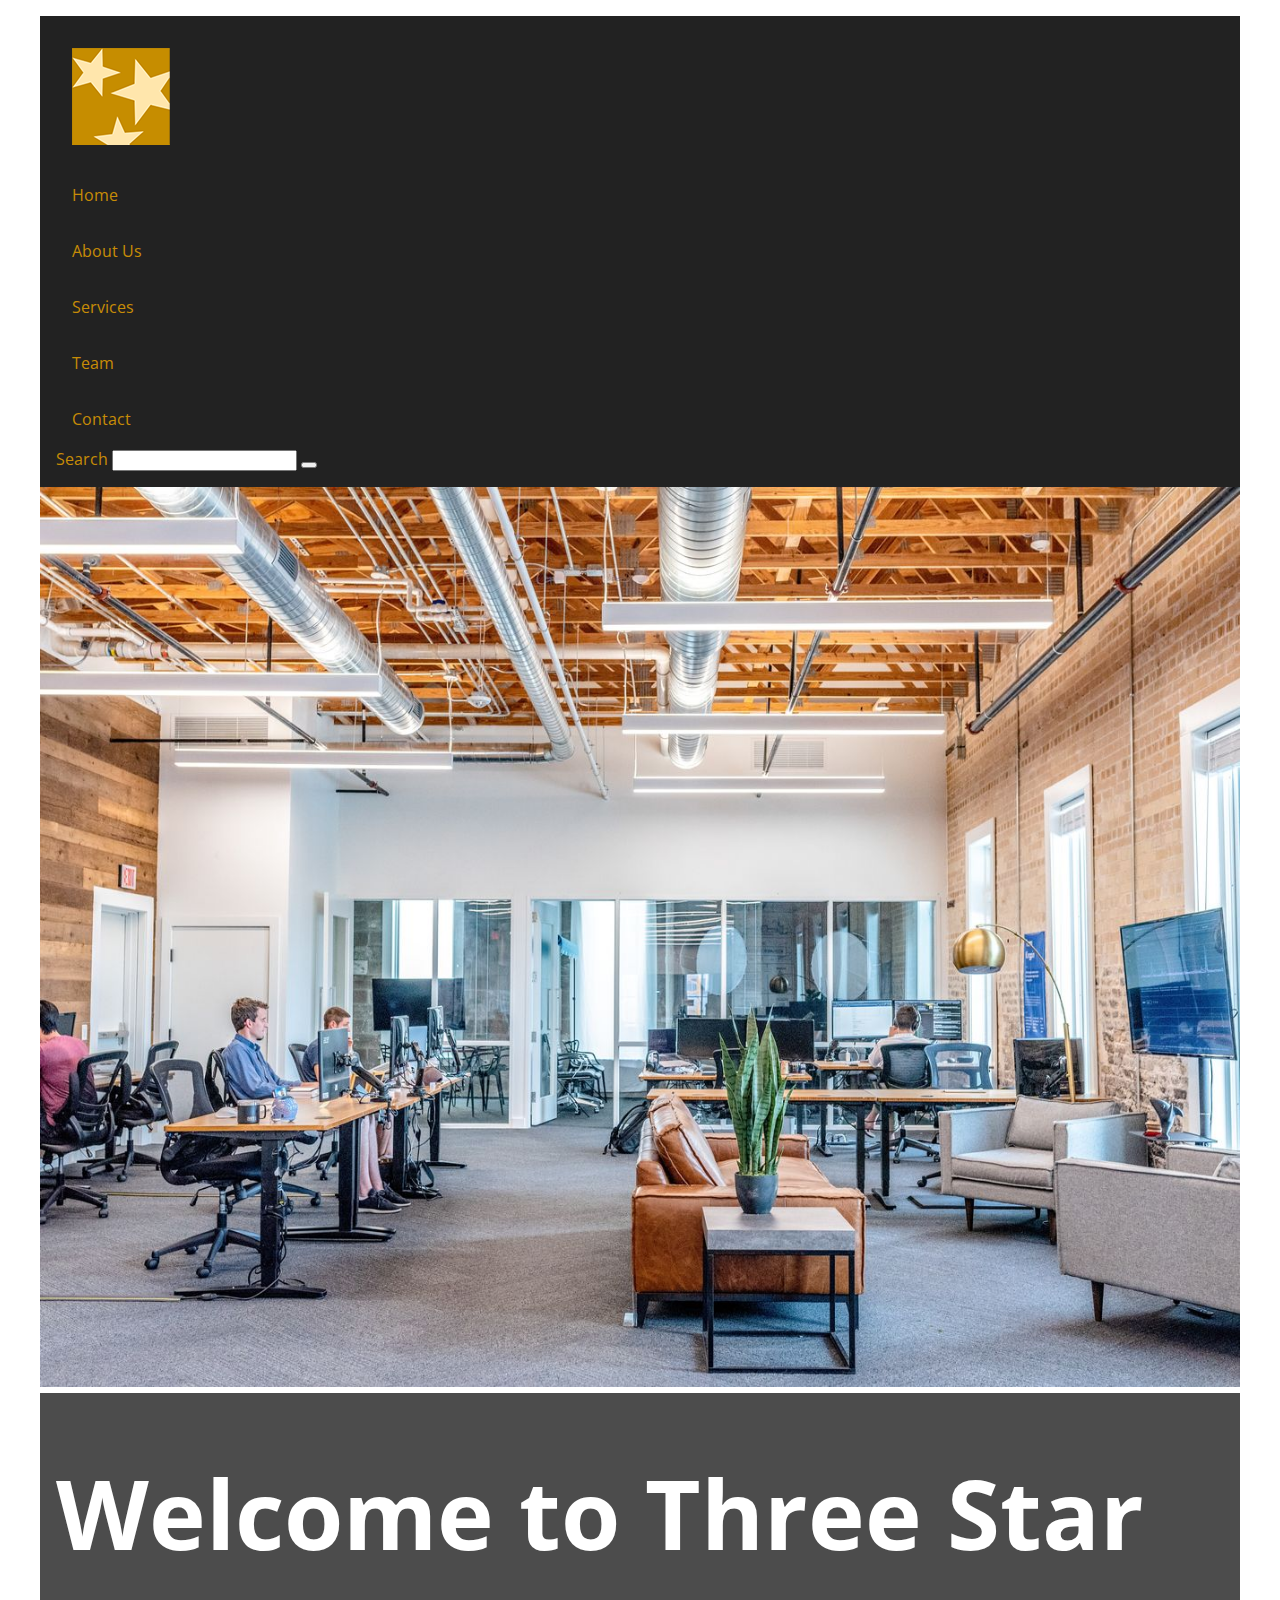
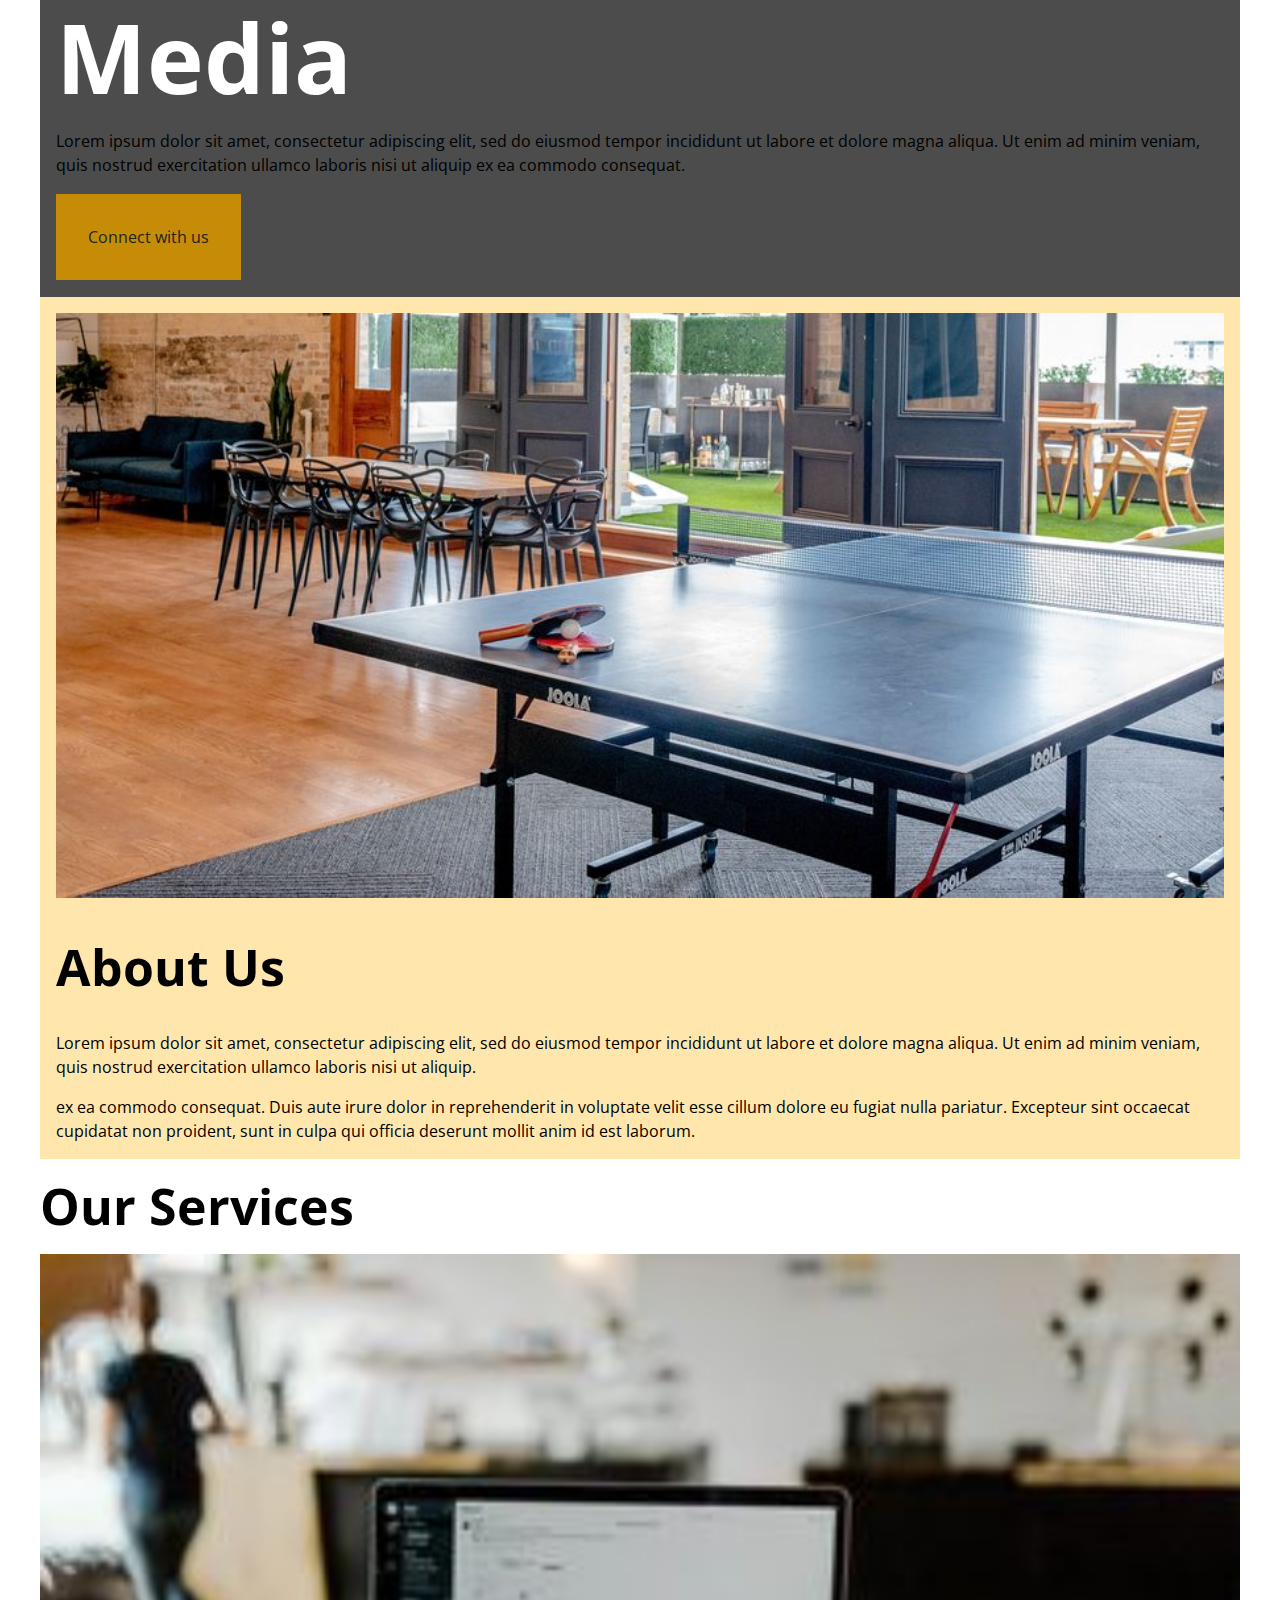
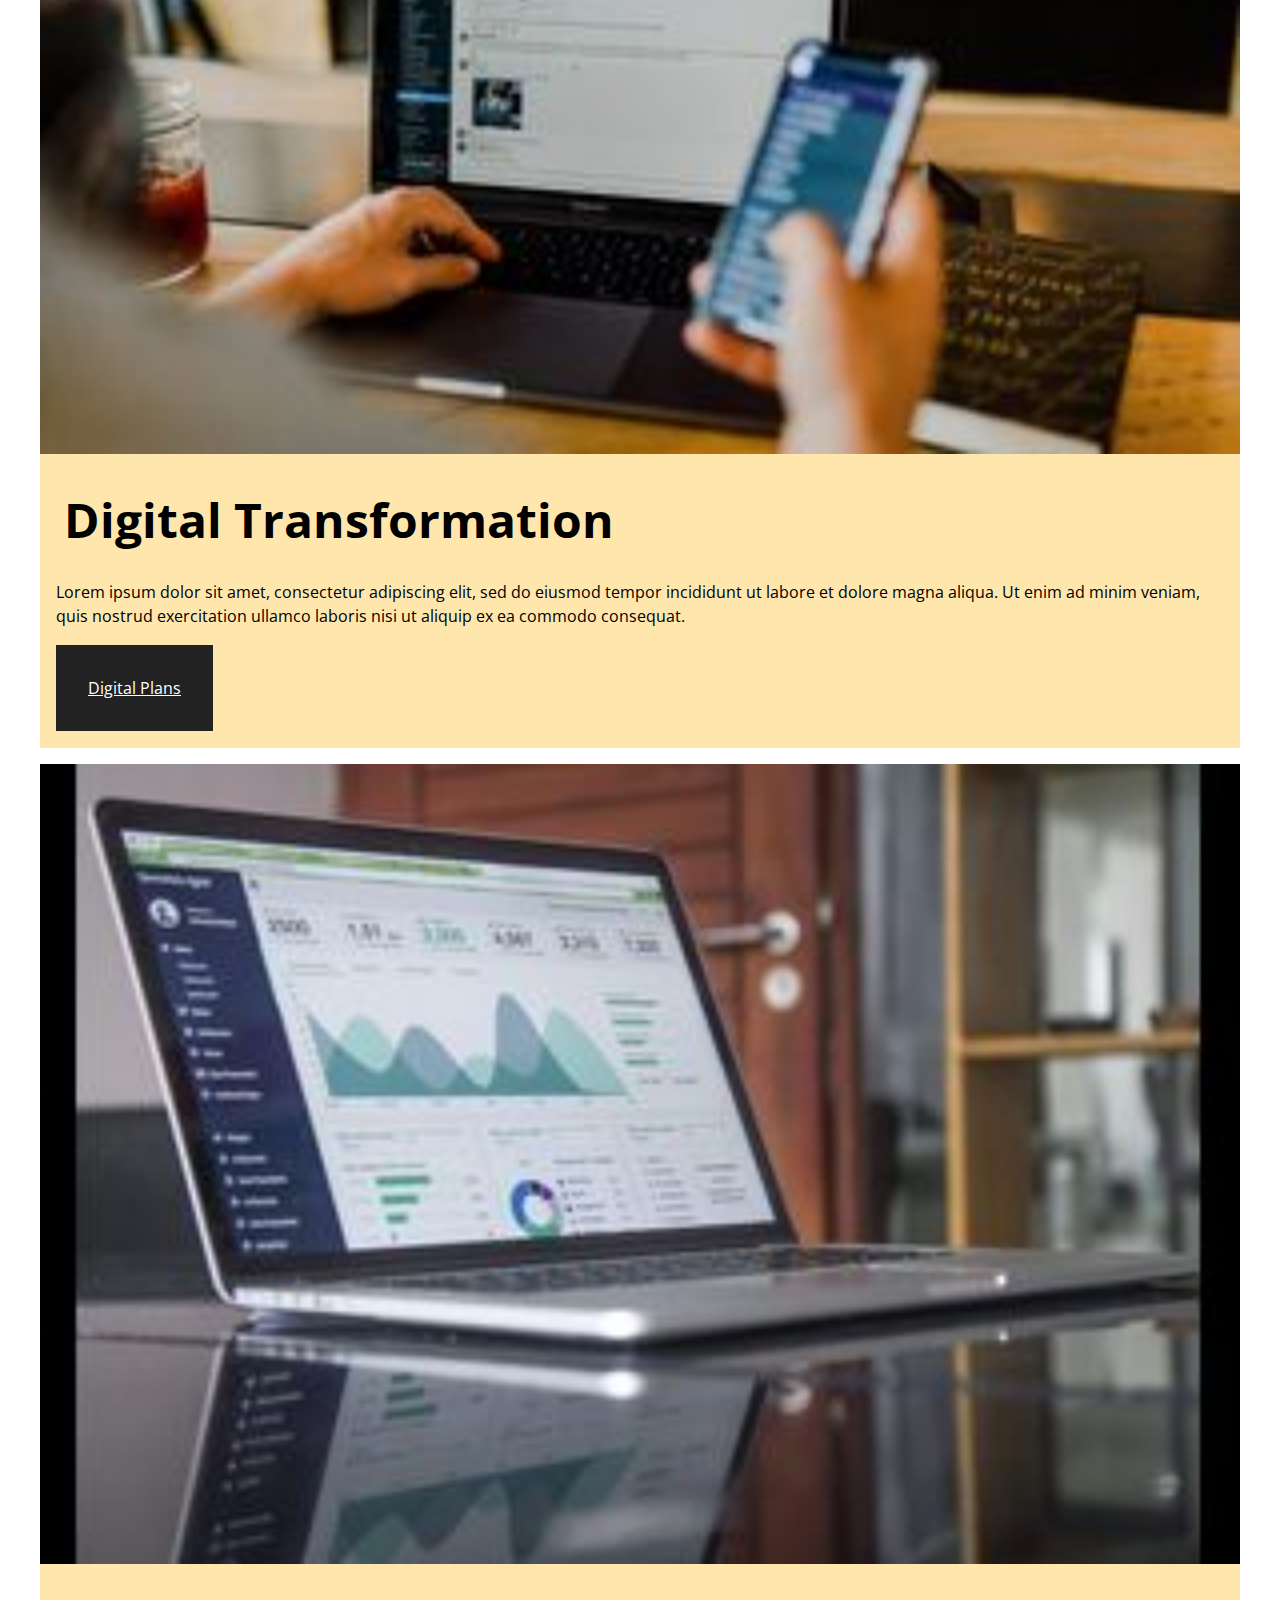
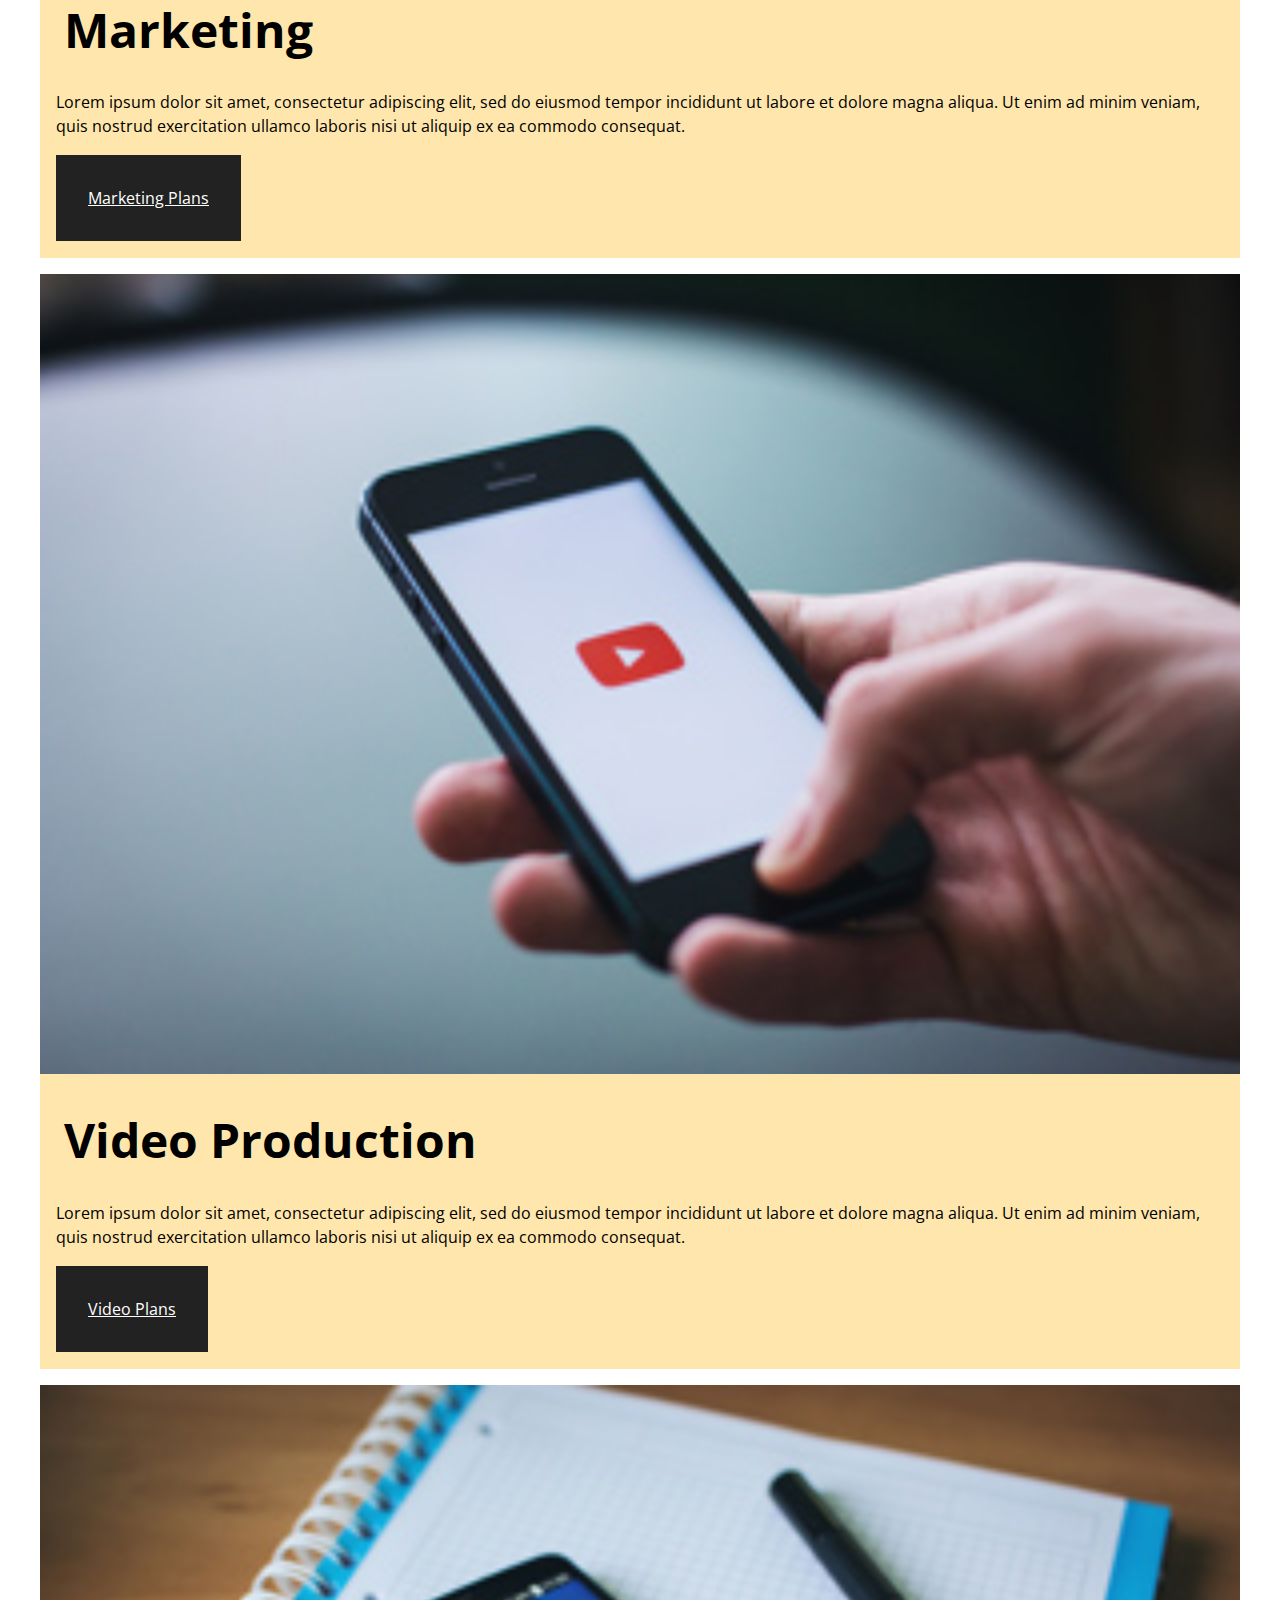
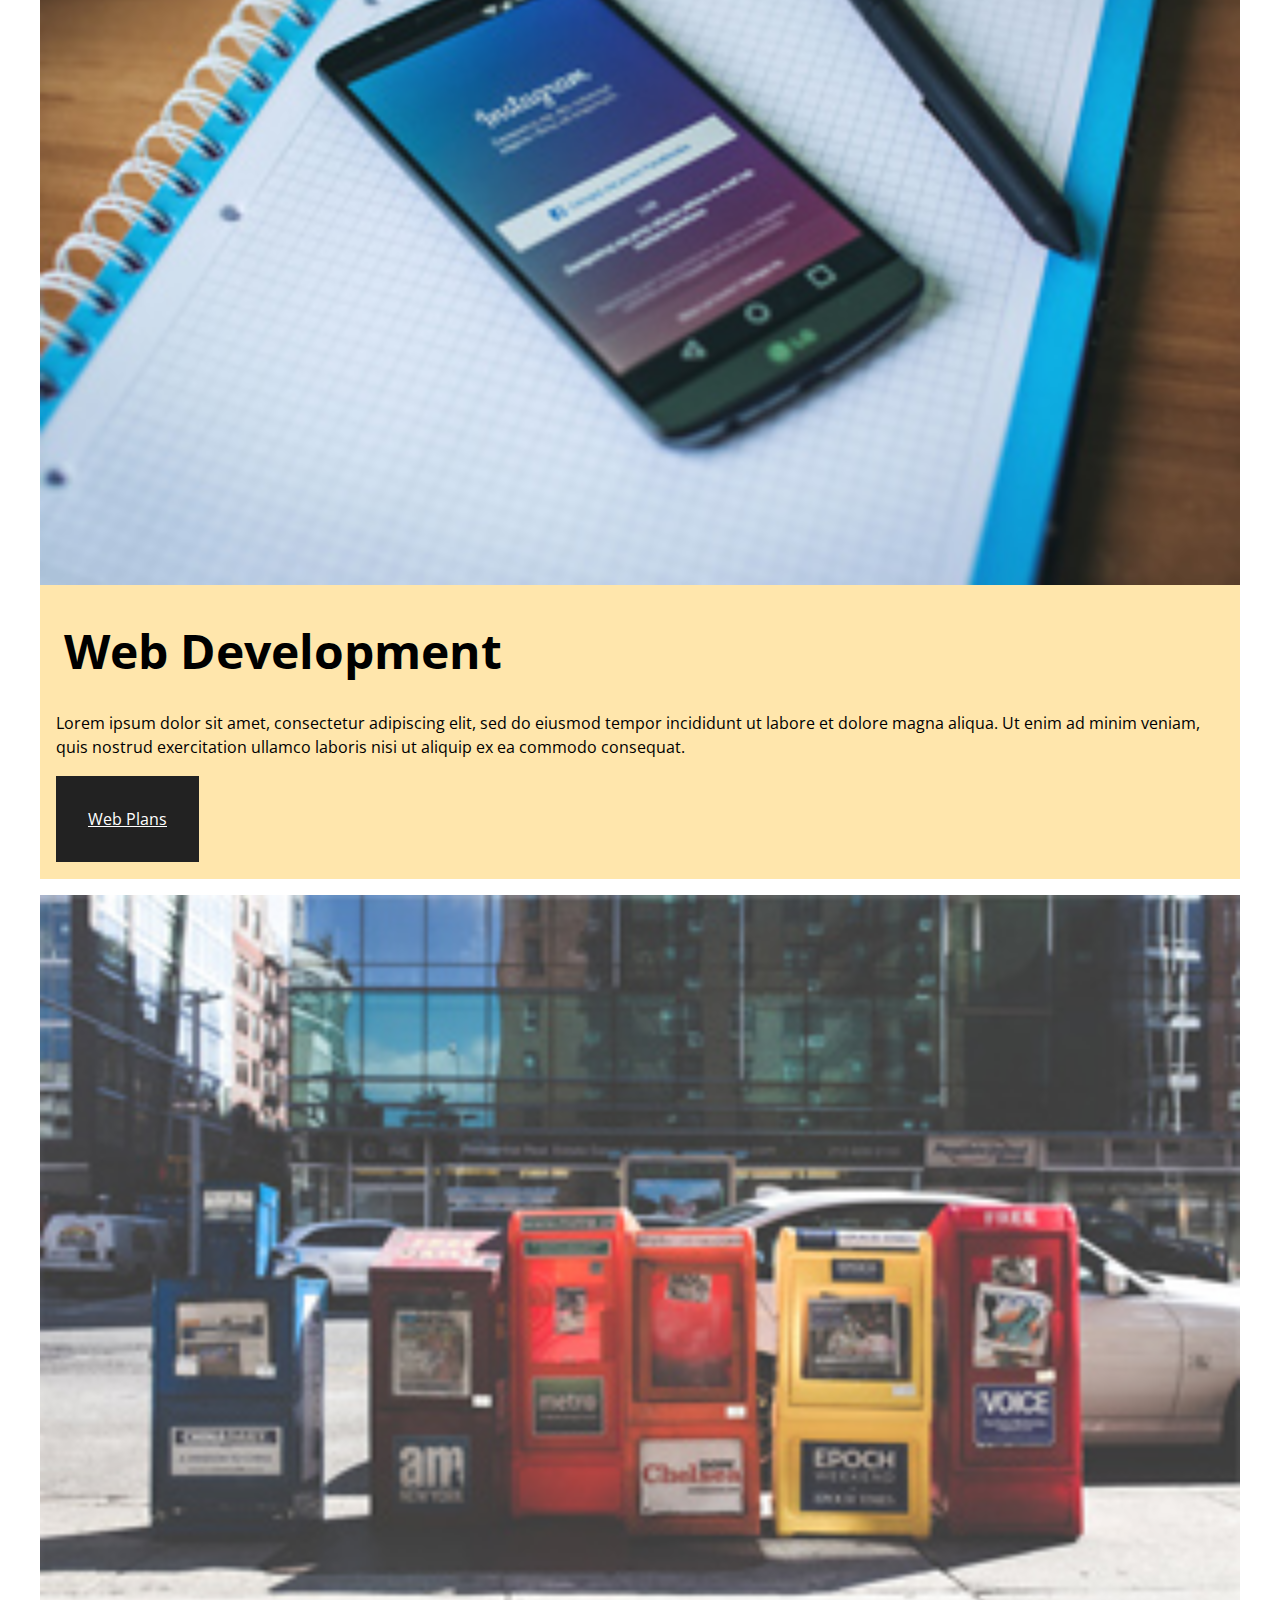
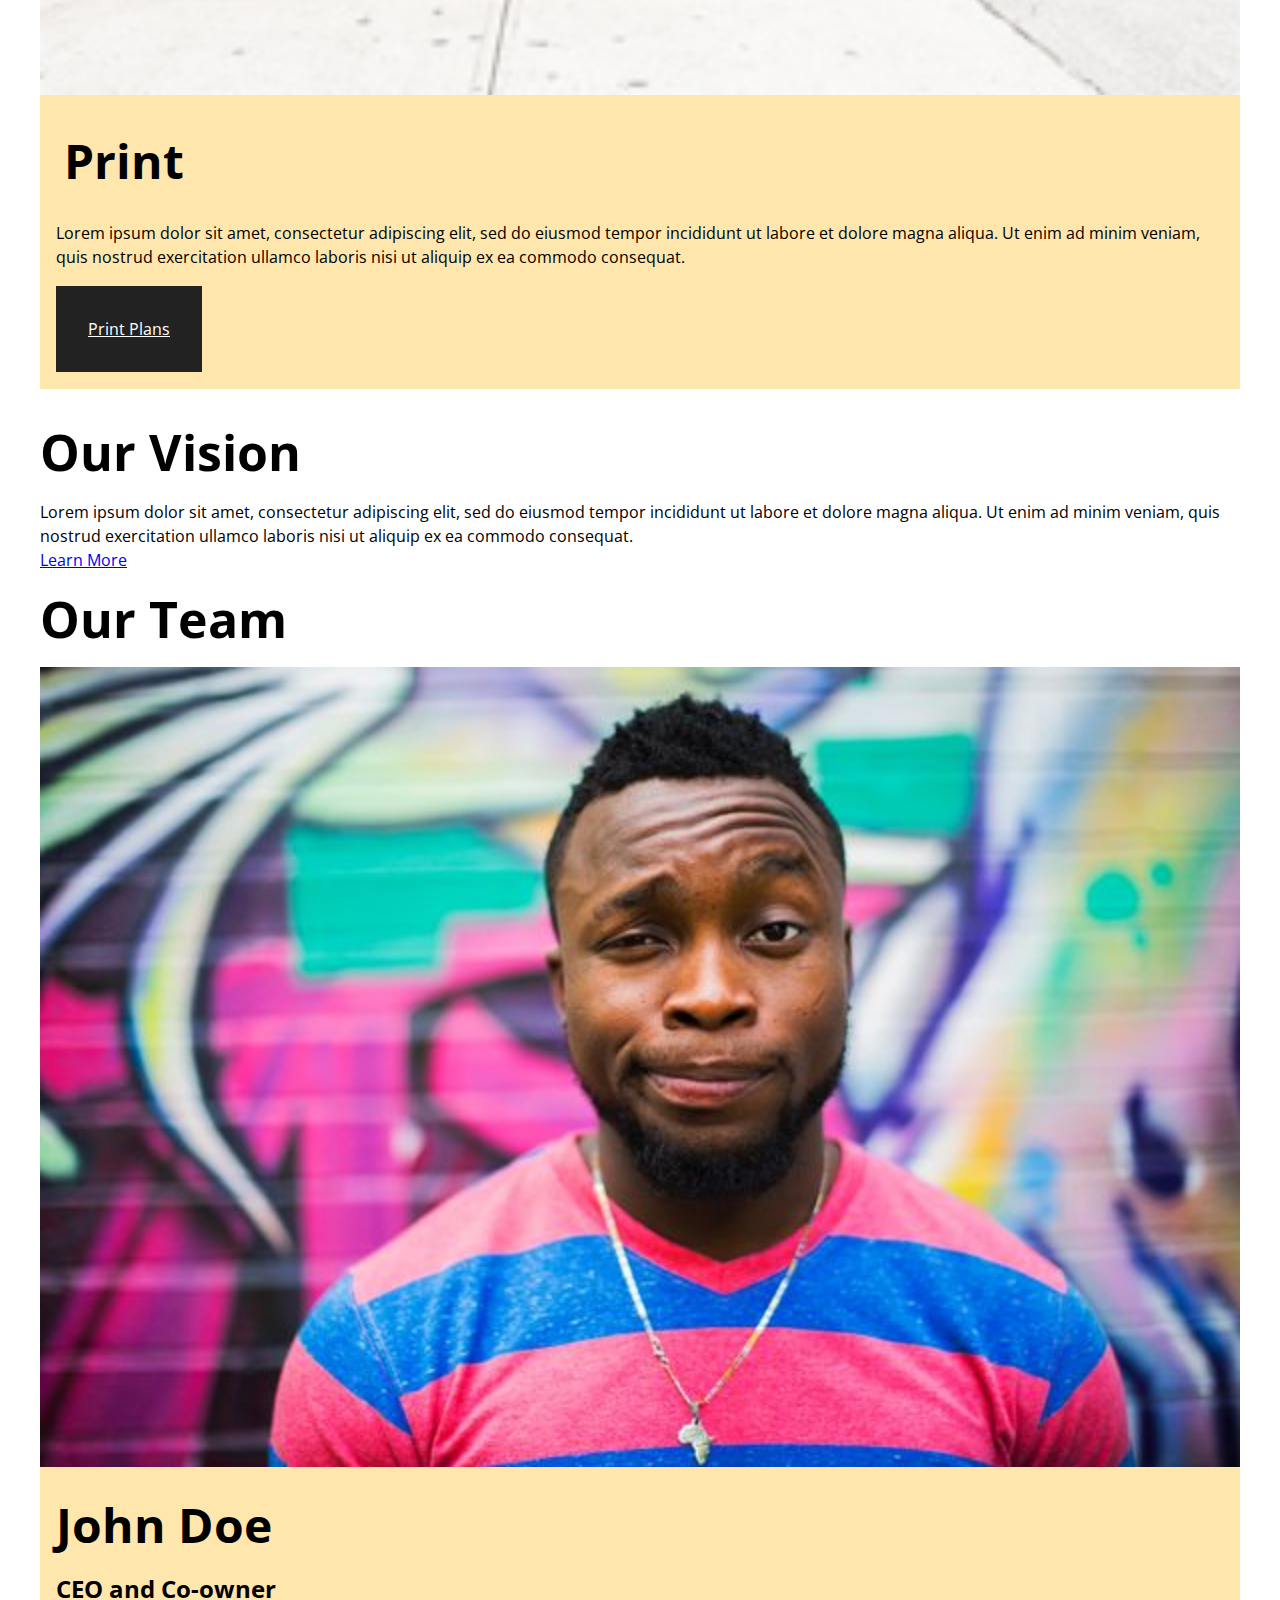
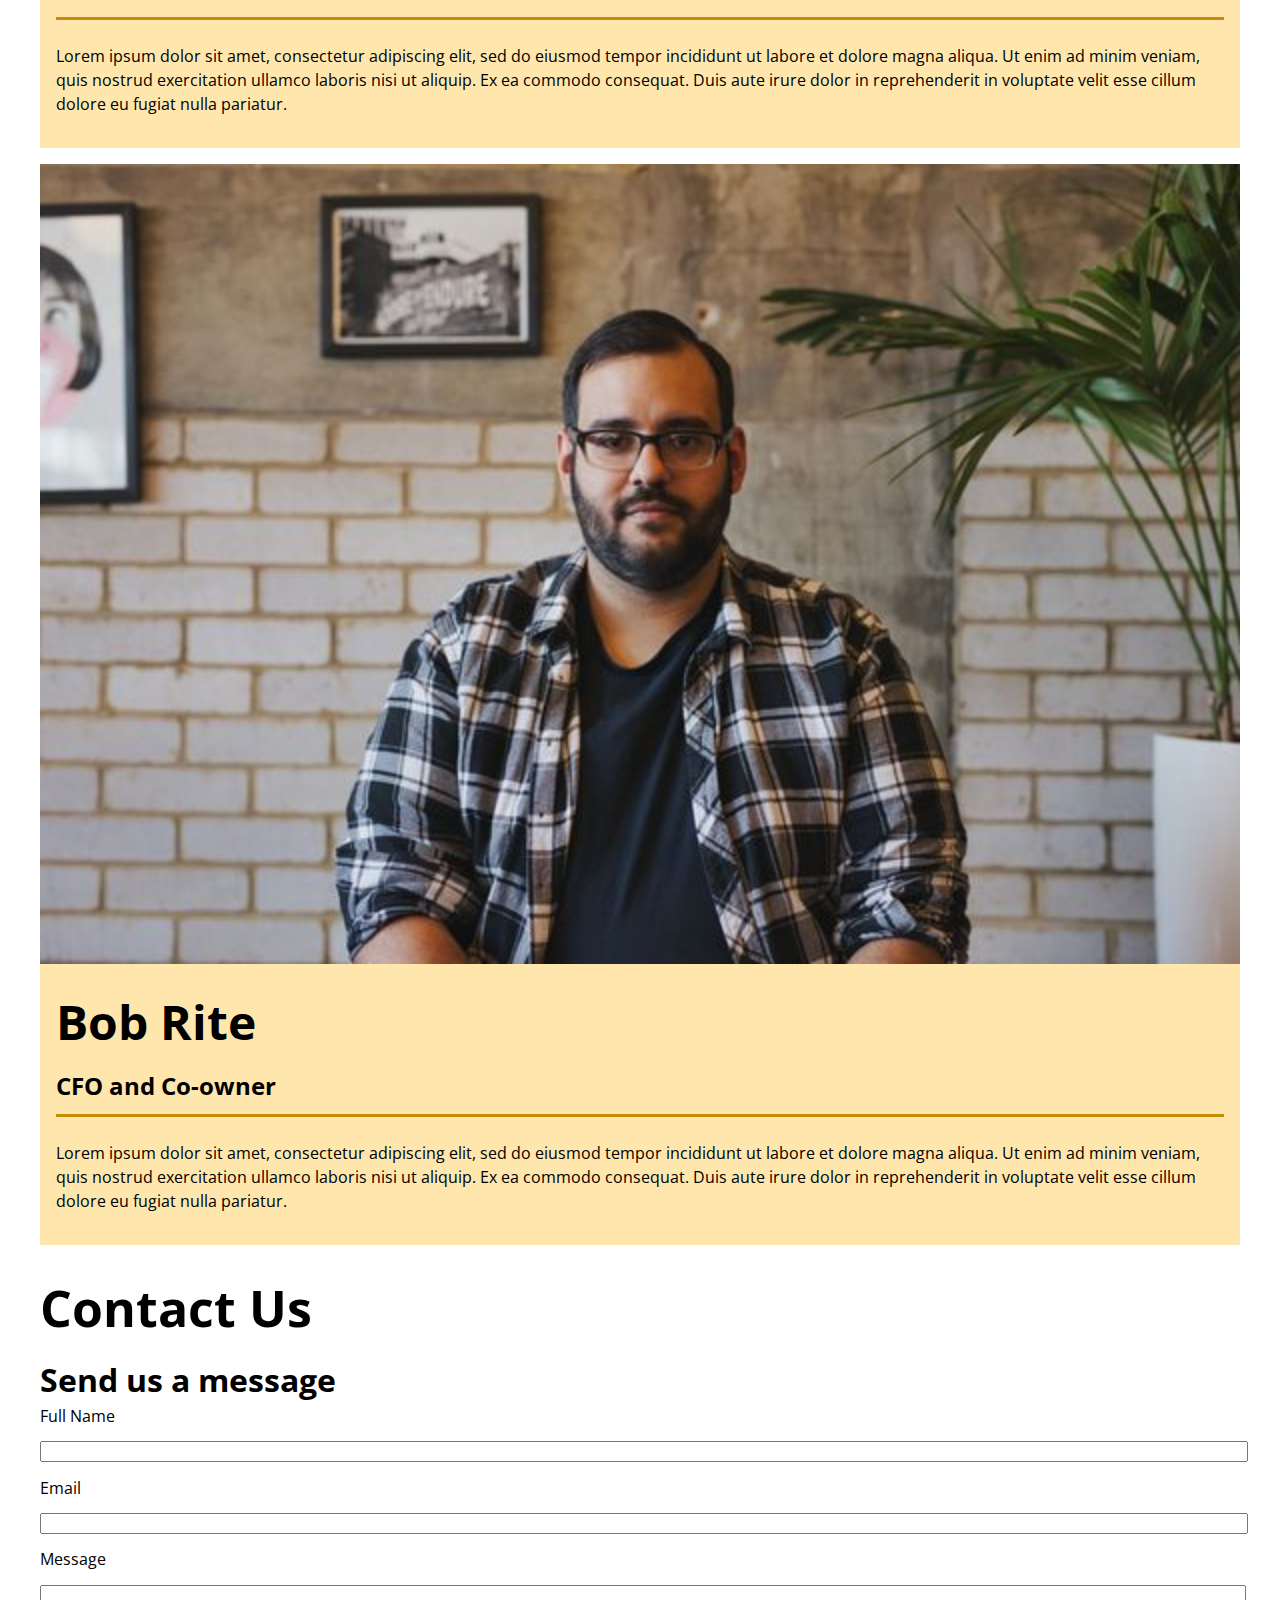
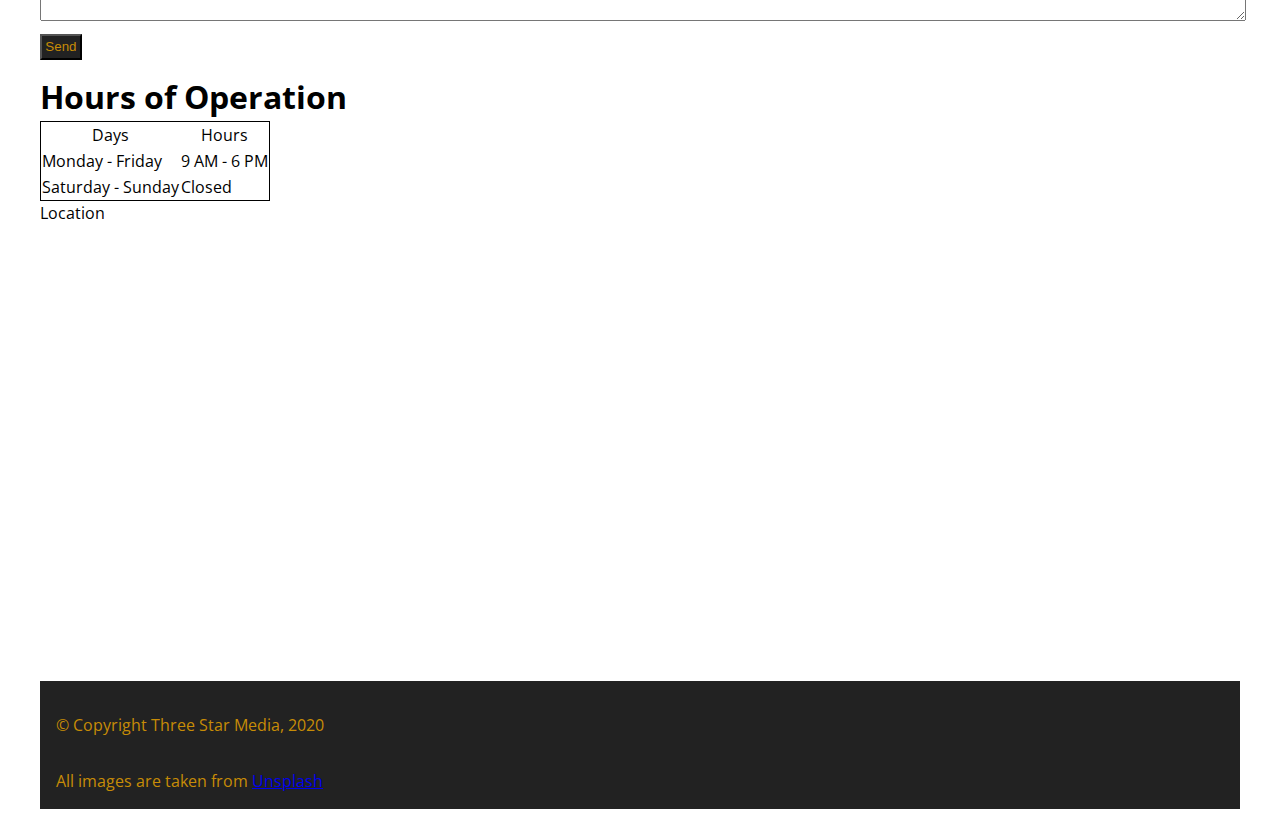
==== commit 519600e3: "Adds css changes" ====
--- a/final-project/index.html
+++ b/final-project/index.html
@@ -40,10 +40,10 @@
     <section class="welcome">  
         <!-- add a div around the h1, p and a** -->
         <img src="/final-project/images/main-banner.jpg" alt="Welcome">
-        <div>
+        <div class="welcometext">
             <h1>Welcome to Three Star Media</h1>
             <p>Lorem ipsum dolor sit amet, consectetur adipiscing elit, sed do eiusmod tempor incididunt ut labore et dolore magna aliqua. Ut enim ad minim veniam, quis nostrud exercitation ullamco laboris nisi ut aliquip ex ea commodo consequat.</p>
-            <a href="#" class="btn">Connect with us <i class="im im-care-right"></i> </a>
+            <a href="#" class="btn">Connect with us <i class="im im-care-right"></i> </a> 
         </div>
     </section>
 
@@ -107,9 +107,7 @@
     
     <!-- Our Team -->
     <section class="team">
-        <div>
             <h2>Our Team</h2>
-        </div>
         <div class="john-pic">
             <img src="/final-project/images/john.jpg" alt="John Doe">
         </div>
@@ -146,7 +144,7 @@
                 <textarea id="message" name="message"></textarea>
             </div>
             <!-- line 130, replce anchor tag with a button** -->
-            <button type="submit">Submit</button>
+            <button type="submit">Send</button>
         </form>
 
     <!-- Hours of Operation -->
--- a/final-project/css/main.css
+++ b/final-project/css/main.css
@@ -27,6 +27,7 @@
 	font-size: 100%;
 	font-family: 'Open Sans', sans-serif;
 	vertical-align: baseline;
+	line-height: 1.5em;
 }
 /* HTML5 display-role reset for older browsers */
 article, aside, details, figcaption, figure, 
@@ -56,118 +57,209 @@
                     Custom Styles
 ------------------------------------------------------------------- */
 
-h1{
-	font-size: 60px;
+h1 {
+	font-size: 6em;
 	font-weight: bold;
 	color: white;
-}
-
-
-h2{
+	line-height: 1.5em;
+}
+
+h2 {
 	font-size: 50px;
 	font-weight: bold;
 	padding-bottom: 10px;
 	padding-top: 10px;
 }
 
-.clearfix::after{
-    content: '';
-    display: table;
-    clear: both;
-}
-
-body{
-		max-width: 1200px;
-		margin: 0 auto;
-		padding: 1em;
-	}
-
-	/* ---------- NAVIGATION ---------- */
+.clearfix::after {
+	content: '';
+	display: table;
+	clear: both;
+}
+
+body {
+	max-width: 1200px;
+	margin: 0 auto;
+	padding: 1em;
+}
+
+/* ---------- NAVIGATION ---------- */
 
 nav ul {
-    display: block;
-	background-color: #222;
-	color: #c78c06;
-	padding: 1em;
-}
-
-nav ul li  {
-    display: block;
-	background-color: #222;
-	color: #c78c06;
-	padding: 1em;
-}
-
-	/* ---------- WELCOME SECTION ---------- */
-
-.welcome img{
-	max-width: 1200px;
-}
-
-.welcome{
-	background-color: rgba(0, 0, 0, 0.7); 
-	padding: 1em;
-	color: white;
-}
-
-.welcome .btn{
-	padding: 3em;
+	display: block;
+	background-color: #222;
+	color: #c78c06;
+	padding: 1em;
+}
+
+nav ul li {
+	display: block;
+	background-color: #222;
+	color: #c78c06;
+	padding: 1em;
+}
+
+/* ---------- WELCOME SECTION ---------- */
+
+ .welcome img {
+	max-width: 100%;
+	position: relative;
+	z-index: -1;
+	display: inline-block;
+} 
+
+.welcometext {
+	position: relative;
+	max-width: 100%;
+	background-color: rgba(0, 0, 0, 0.7);
+	padding: 3em 1em 3em;
+}
+
+.welcome p{
+	margin-bottom: 3em;
+}
+.welcome a {
+	padding: 2em;
 	color: #222;
 	background-color: #c78c06;
-}
-
-	/* ---------- ABOUT SECTION ---------- */
-
-.about{
-	padding: 1em;
-	background-color: #ffe6ac;
-}
-
-.about img{
-	max-width: inherit;
+	text-decoration: none;
+}
+
+/* ---------- ABOUT SECTION ---------- */
+
+.about {
+	padding: 1em;
+	background-color: #ffe6ac;
+}
+
+.about img {
+	min-width: 100%;
+	padding-bottom: 1em;
+}
+
+.about p {
+	padding-top: 1em;
+}
+
+/* ---------- SERVICES SECTION ---------- */
+
+
+.services h3 {
+	font-size: 3em;
+	font-weight: bold;
+	padding-bottom: 1px;
+	margin: 0.5em 0.5em 0.15em;
+}
+
+.services div {
+	background-color: #ffe6ac;
+	margin-bottom: 1em;
 	padding-bottom: 3em;
 }
 
- .about p {
-	 padding-top: 1em;
- }
-
- 	/* ---------- SERVICES SECTION ---------- */
-
-
-	 .services h3{
-		font-size: 40px;
-		font-weight: bold;
-		padding-bottom: 10px;
-	 }
-
-	 .services div{
-		 background-color: #ffe6ac;
-		 margin: 1em;
-	 }
-
-	.services .btn{
-		padding: 2em;
-		color: white;
-		background-color: #222;
-	}
-
-	/* ---------- OUR TEAM SECTION ---------- */
-
-	 .team div{
-		padding: 1em;
-		margin: 1em;
-		background-color: #ffe6ac;
-	 }
-
-	/* ---------- FOOTER ---------- */
-
-footer{
+.services .btn {
+	margin: 1em;
+	padding: 2em;
+	color: white;
+	background-color: #222;
+}
+
+.services img {
+	min-width: 100%;
+}
+
+.services p {
+	padding: 1em 1em 3em;
+}
+
+/* ---------- OUR TEAM SECTION ---------- */
+
+.john {
+	padding: 1em;
+	margin-bottom: 1em;
+	background-color: #ffe6ac;
+}
+
+.bob {
+	padding: 1em;
+	margin-bottom: 1em;
+	background-color: #ffe6ac;
+}
+
+.team h3 {
+	font-size: 3em;
+	font-weight: bold;
+	padding-bottom: 10px;
+}
+
+.team h4 {
+	font-size: 1.5em;
+	font-weight: bold;
+	padding-bottom: 10px;
+	border-bottom: 3px solid #c78c06;
+	margin-bottom: 1em;
+}
+
+.team div {
+	background-color: #ffe6ac;
+}
+
+.team p {
+	margin-bottom: 1em;
+}
+
+.team img {
+	min-width: 100%;
+}
+
+/* ---------- CONTACT ---------- */
+
+.contact input {
+	display: block;
+	min-width: 100%;
+	margin: 1em 0 1em;
+}
+
+.contact textarea {
+	display: block;
+	min-width: 100%;
+	margin-top: 1em;
+}
+
+.contact h3{
+	font-weight: bold;
+	font-size: 2em;
+}
+
+.contact button{
+	margin: 1em 0 1em;
+	background-color: #222;
+	color: #c78c06;
+	padding: 0.25em;
+}
+
+/* ---------- HOURS AND MAP ---------- */
+
+.hours table {
+	border: 1px solid black;
+}
+
+.location iframe {
+	max-width: 100%;
+}
+
+/* ---------- FOOTER ---------- */
+
+footer {
 	background-color: #222;
 	color: #c78c06;
 	padding-top: 1em;
 }
 
-footer p{
-	padding: 1em;
-}+footer p {
+	padding: 1em;
+}
+
+
+
+@media screen and (min-width: 800px) {}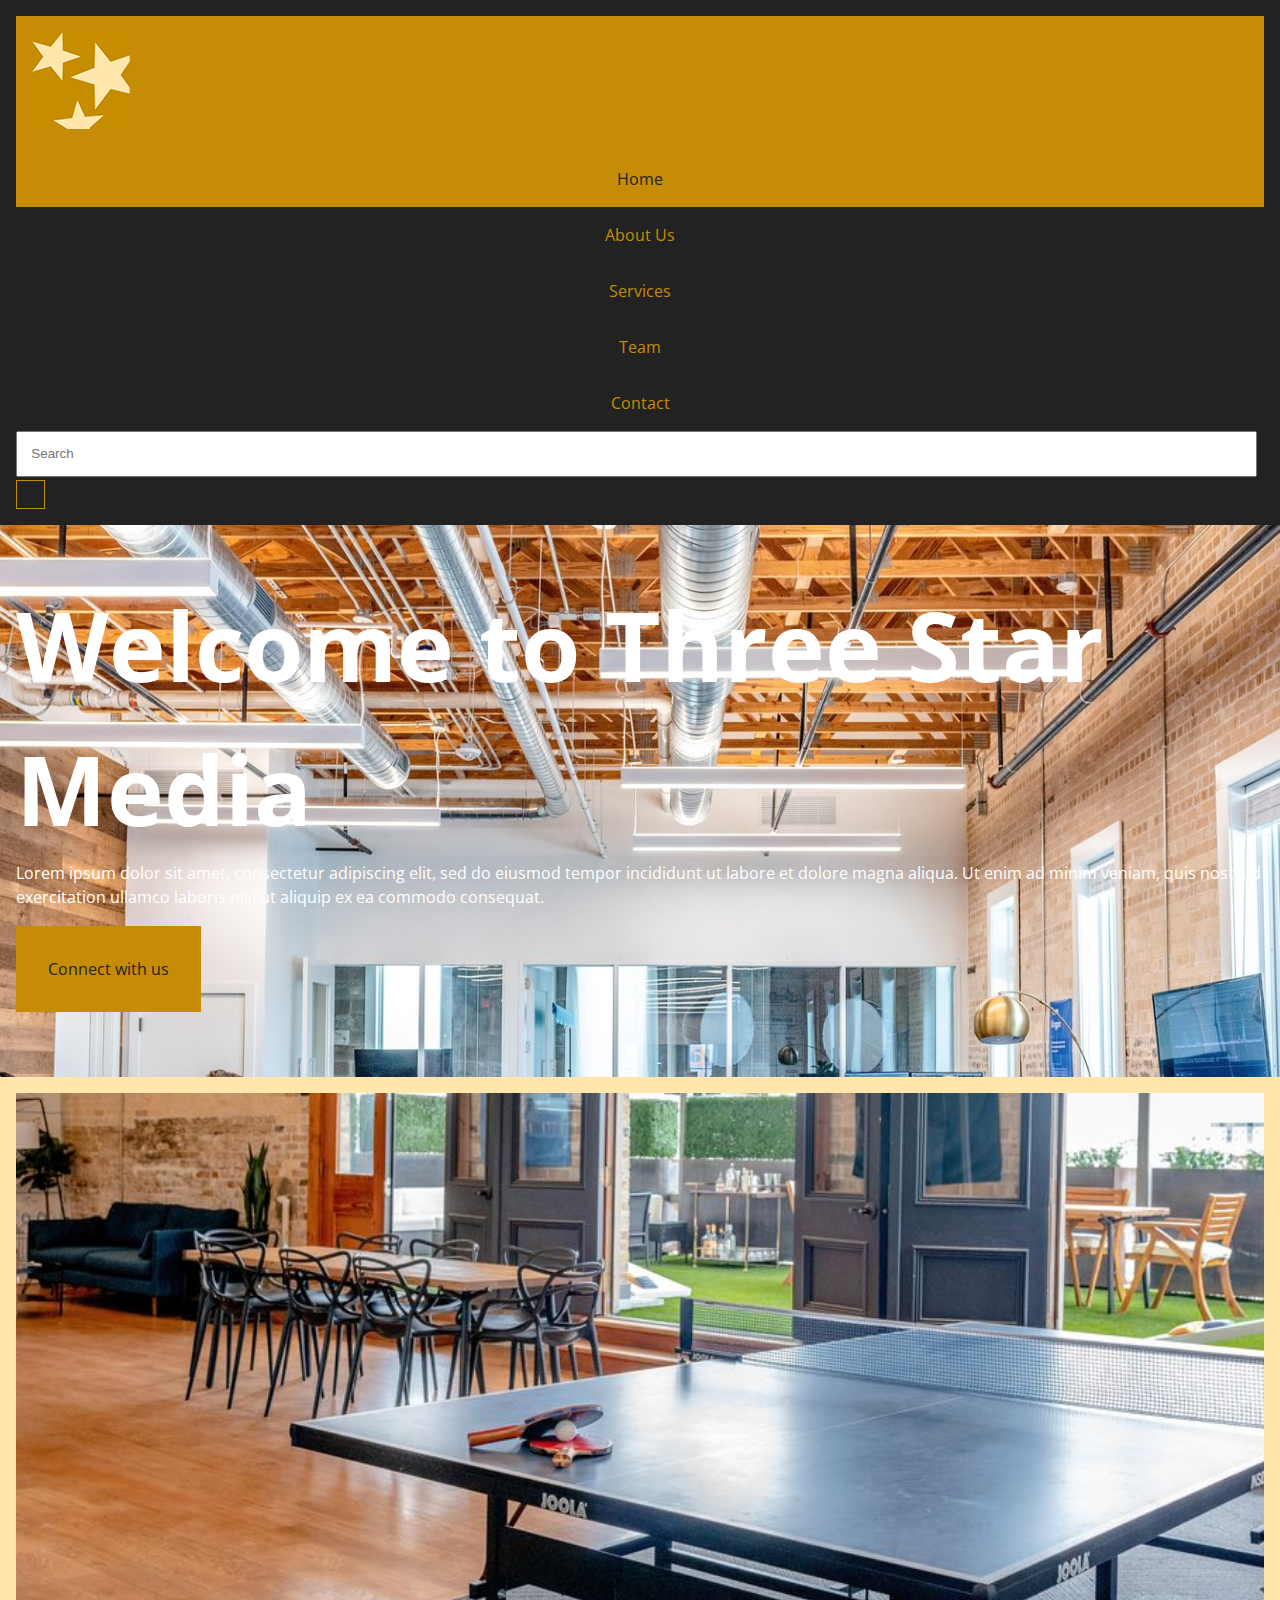
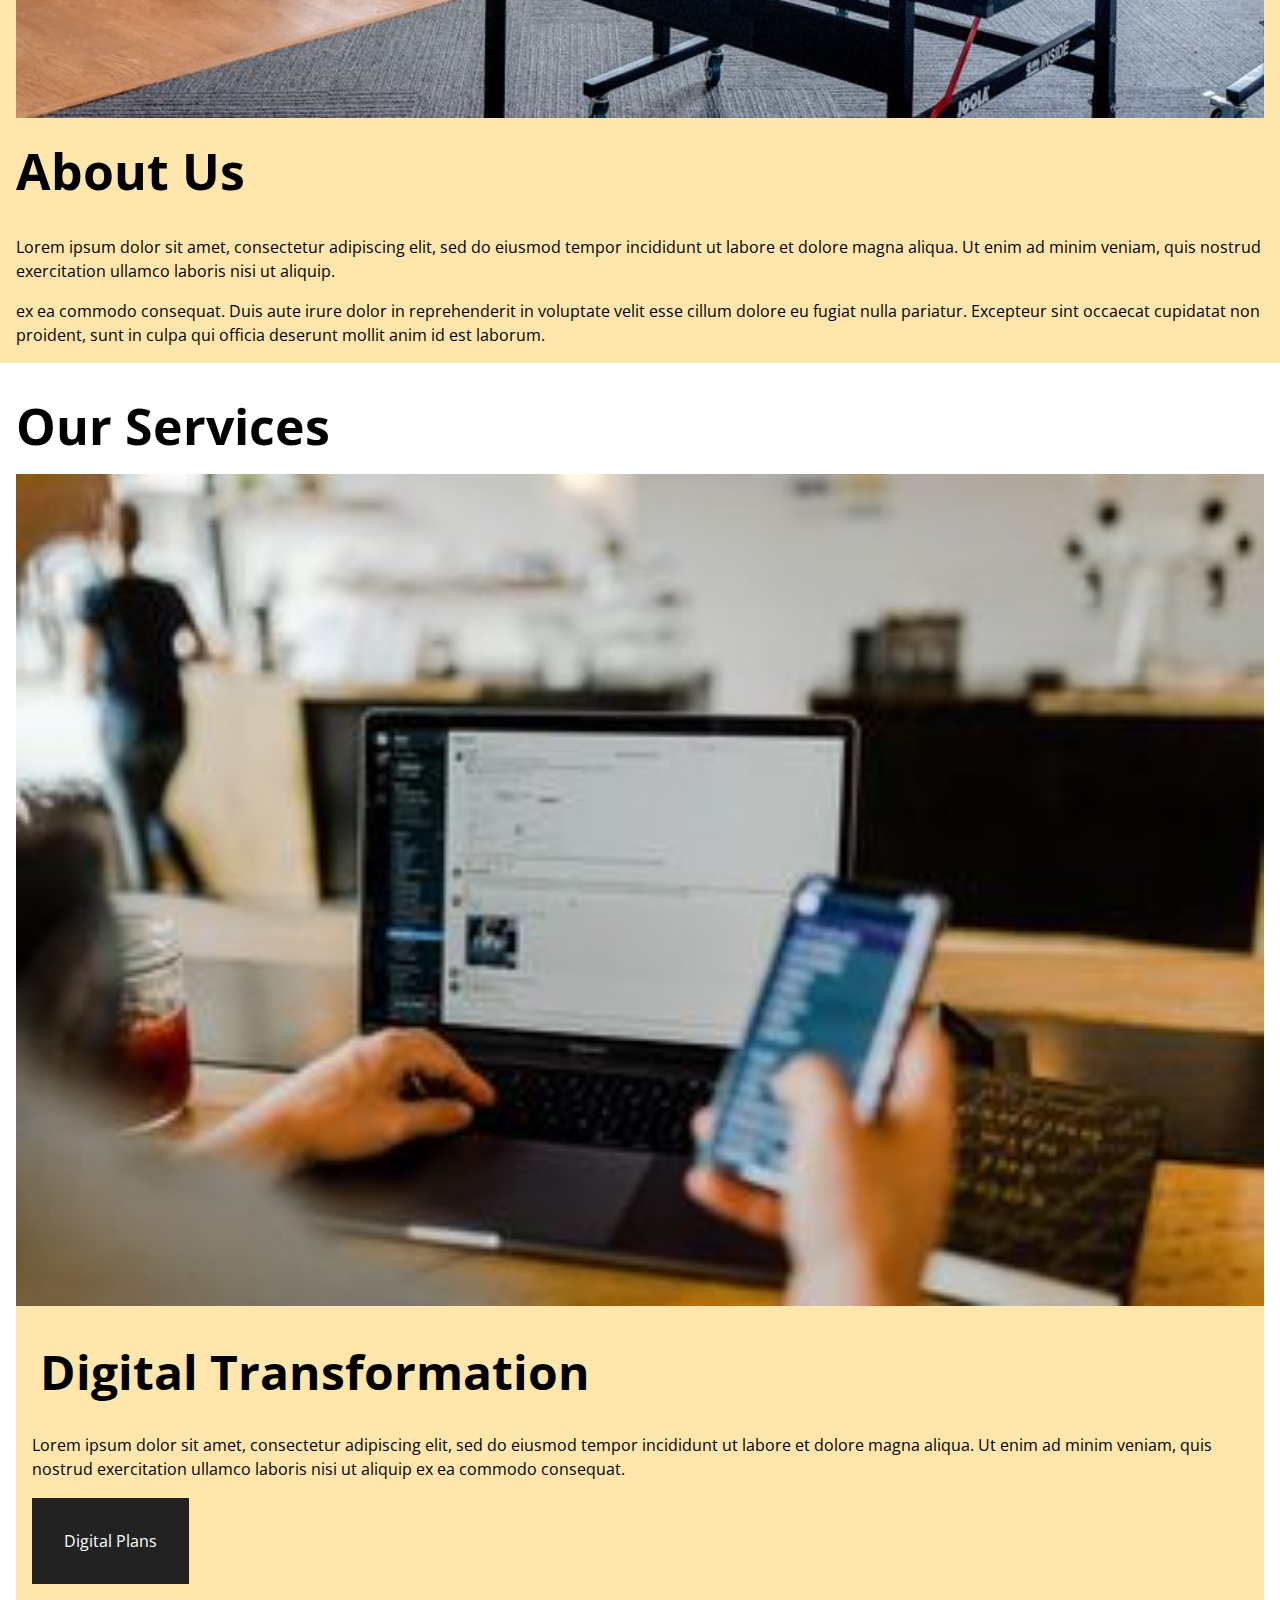
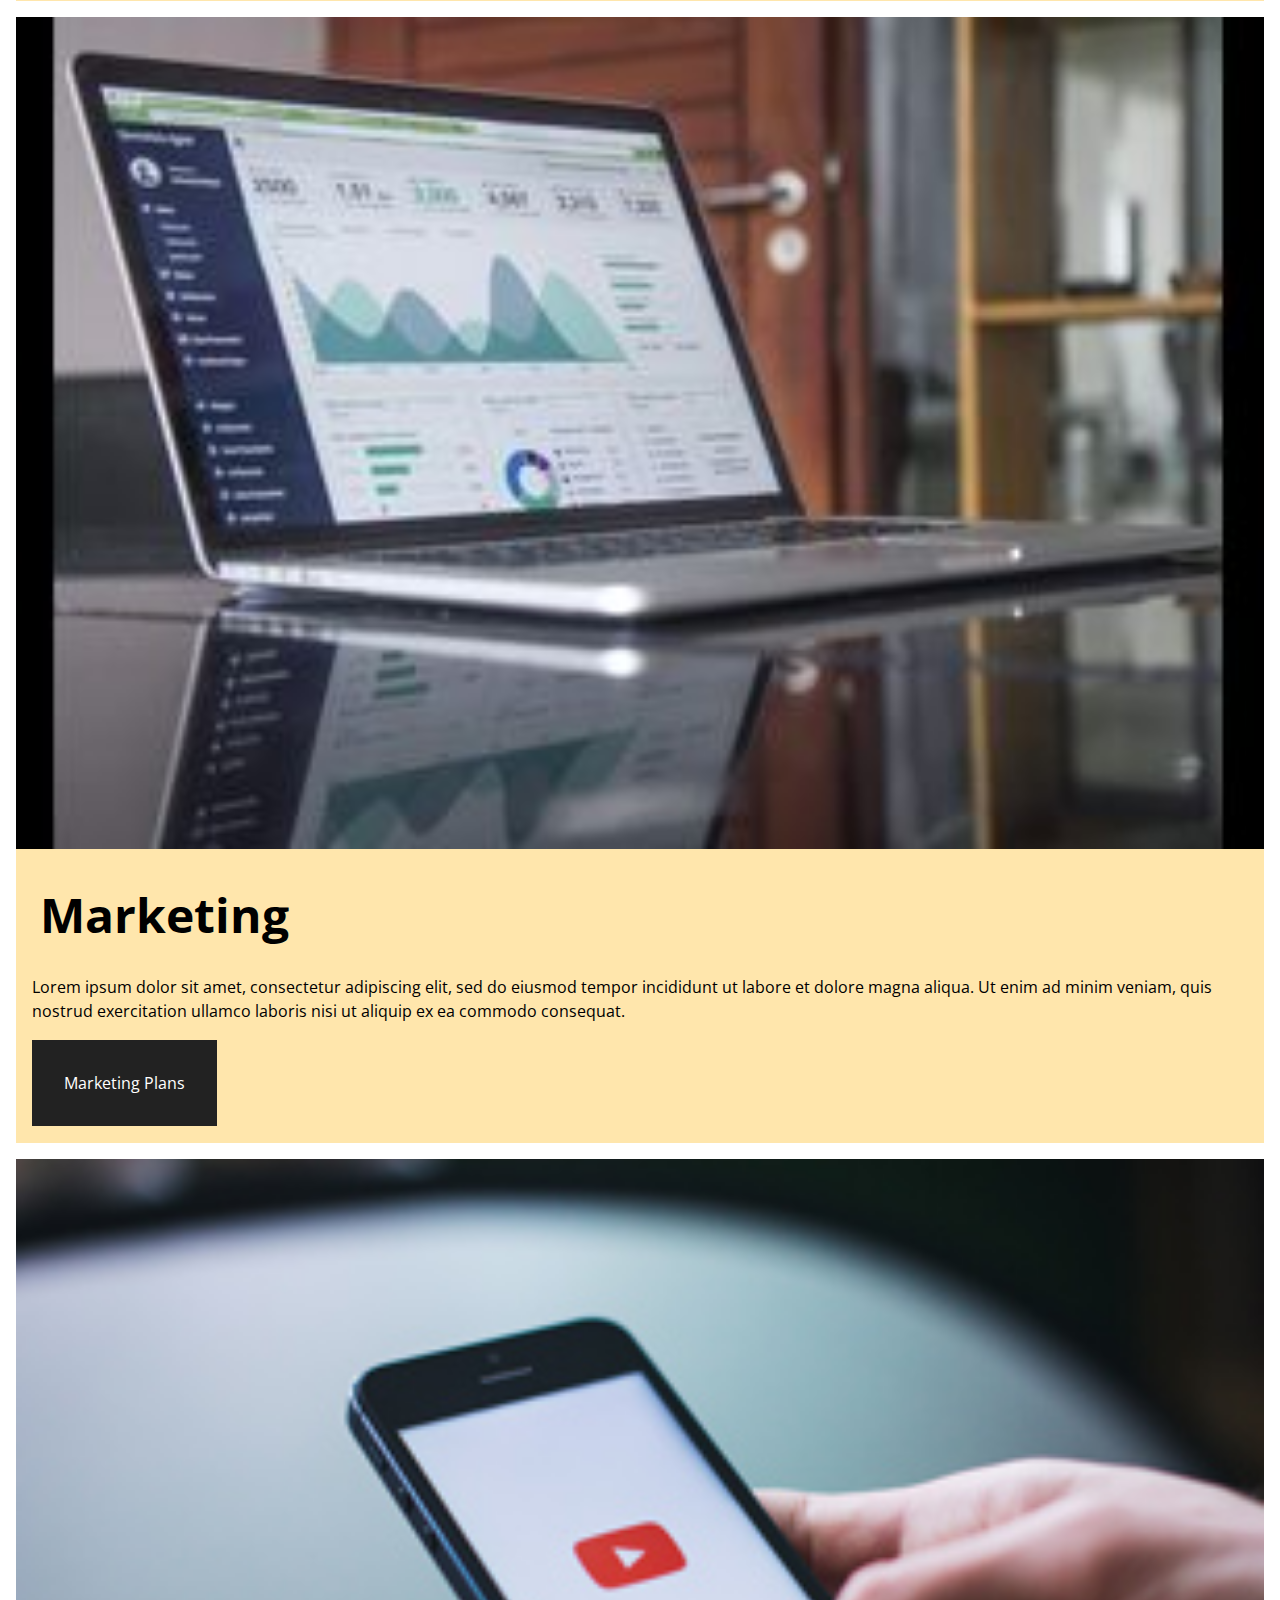
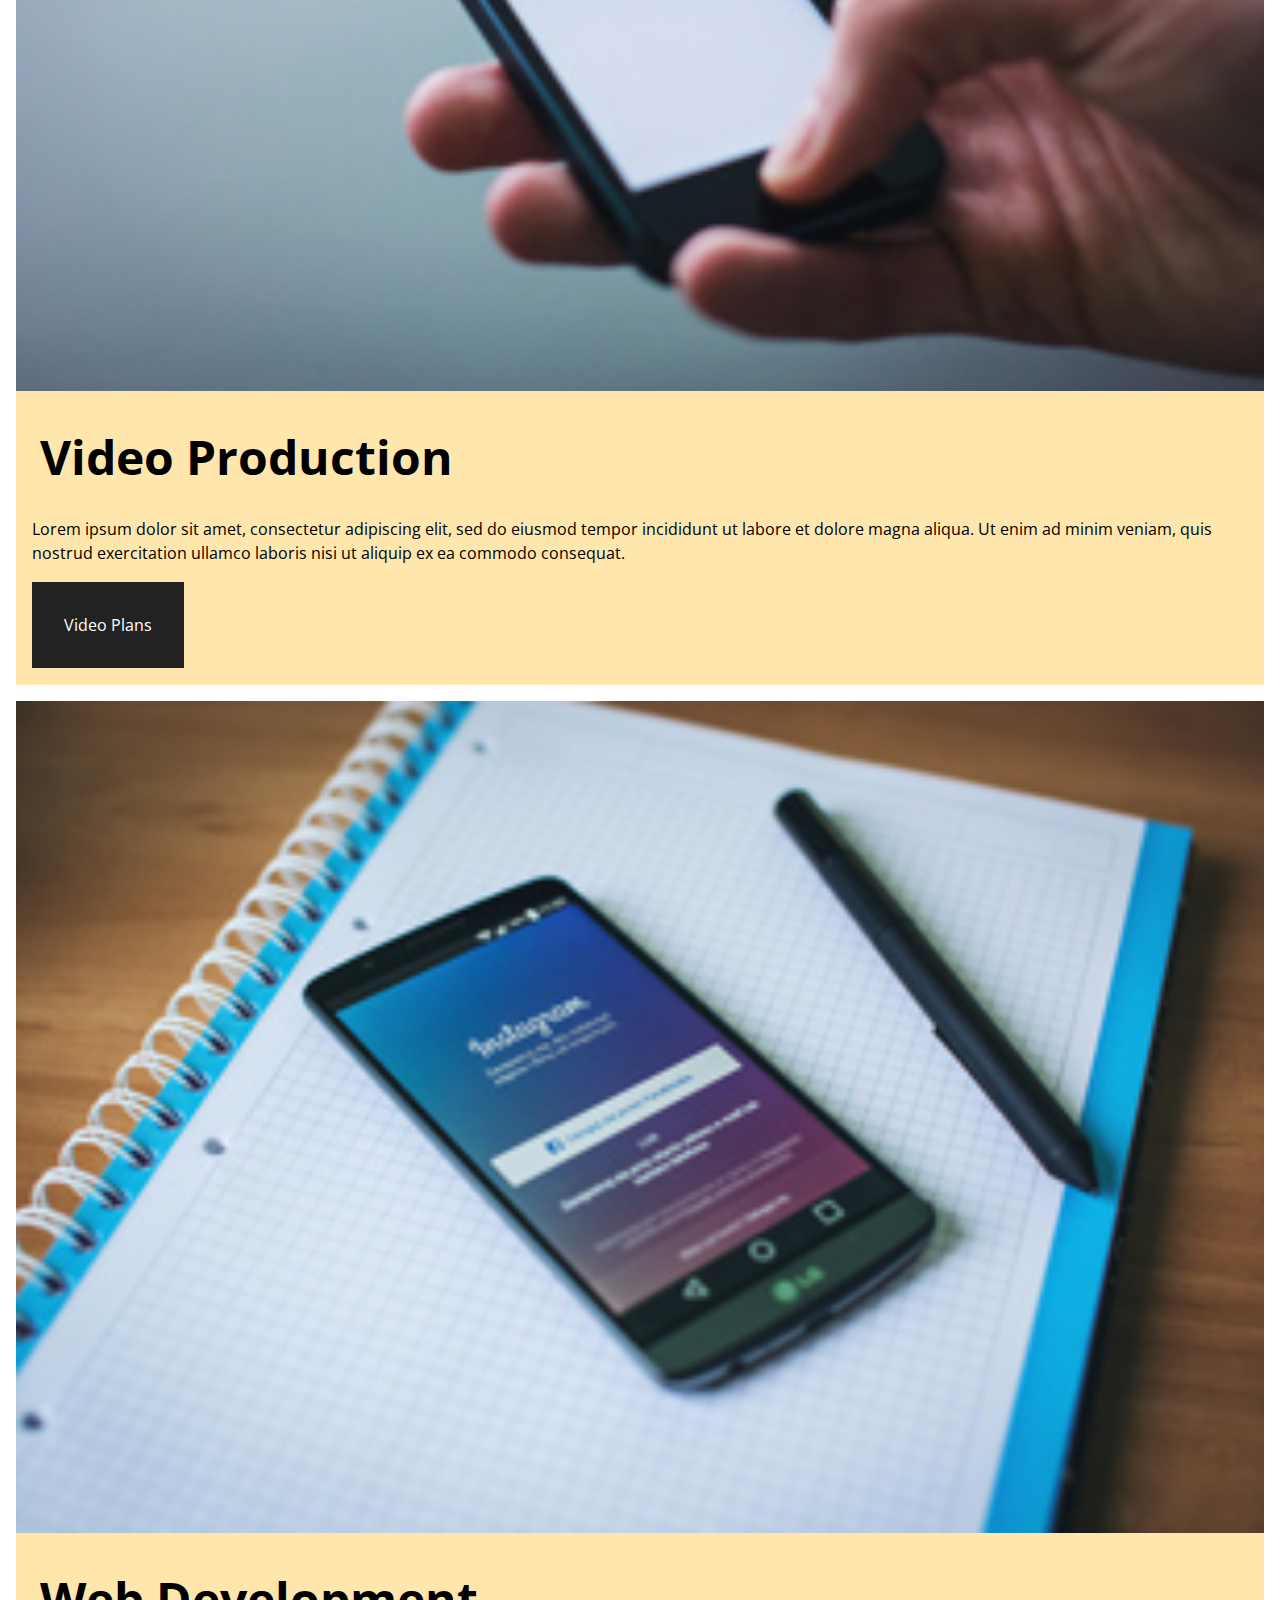
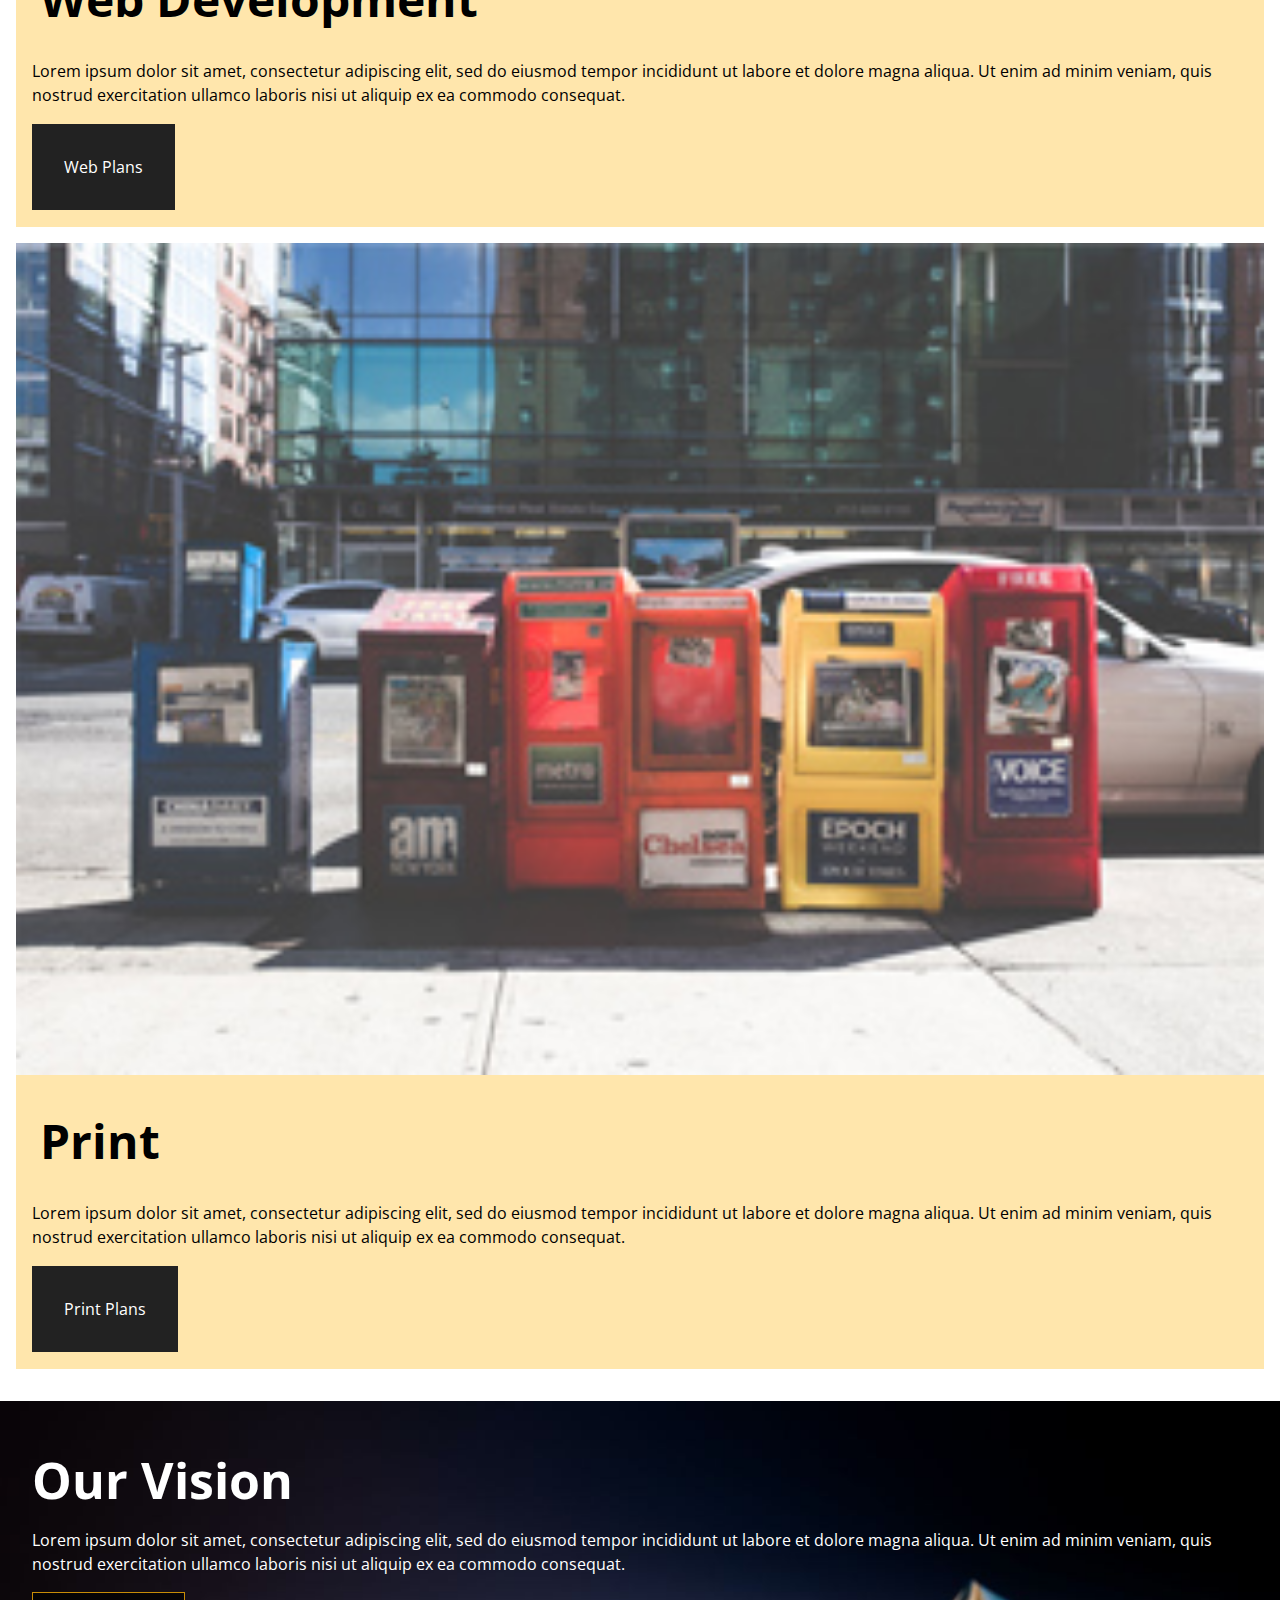
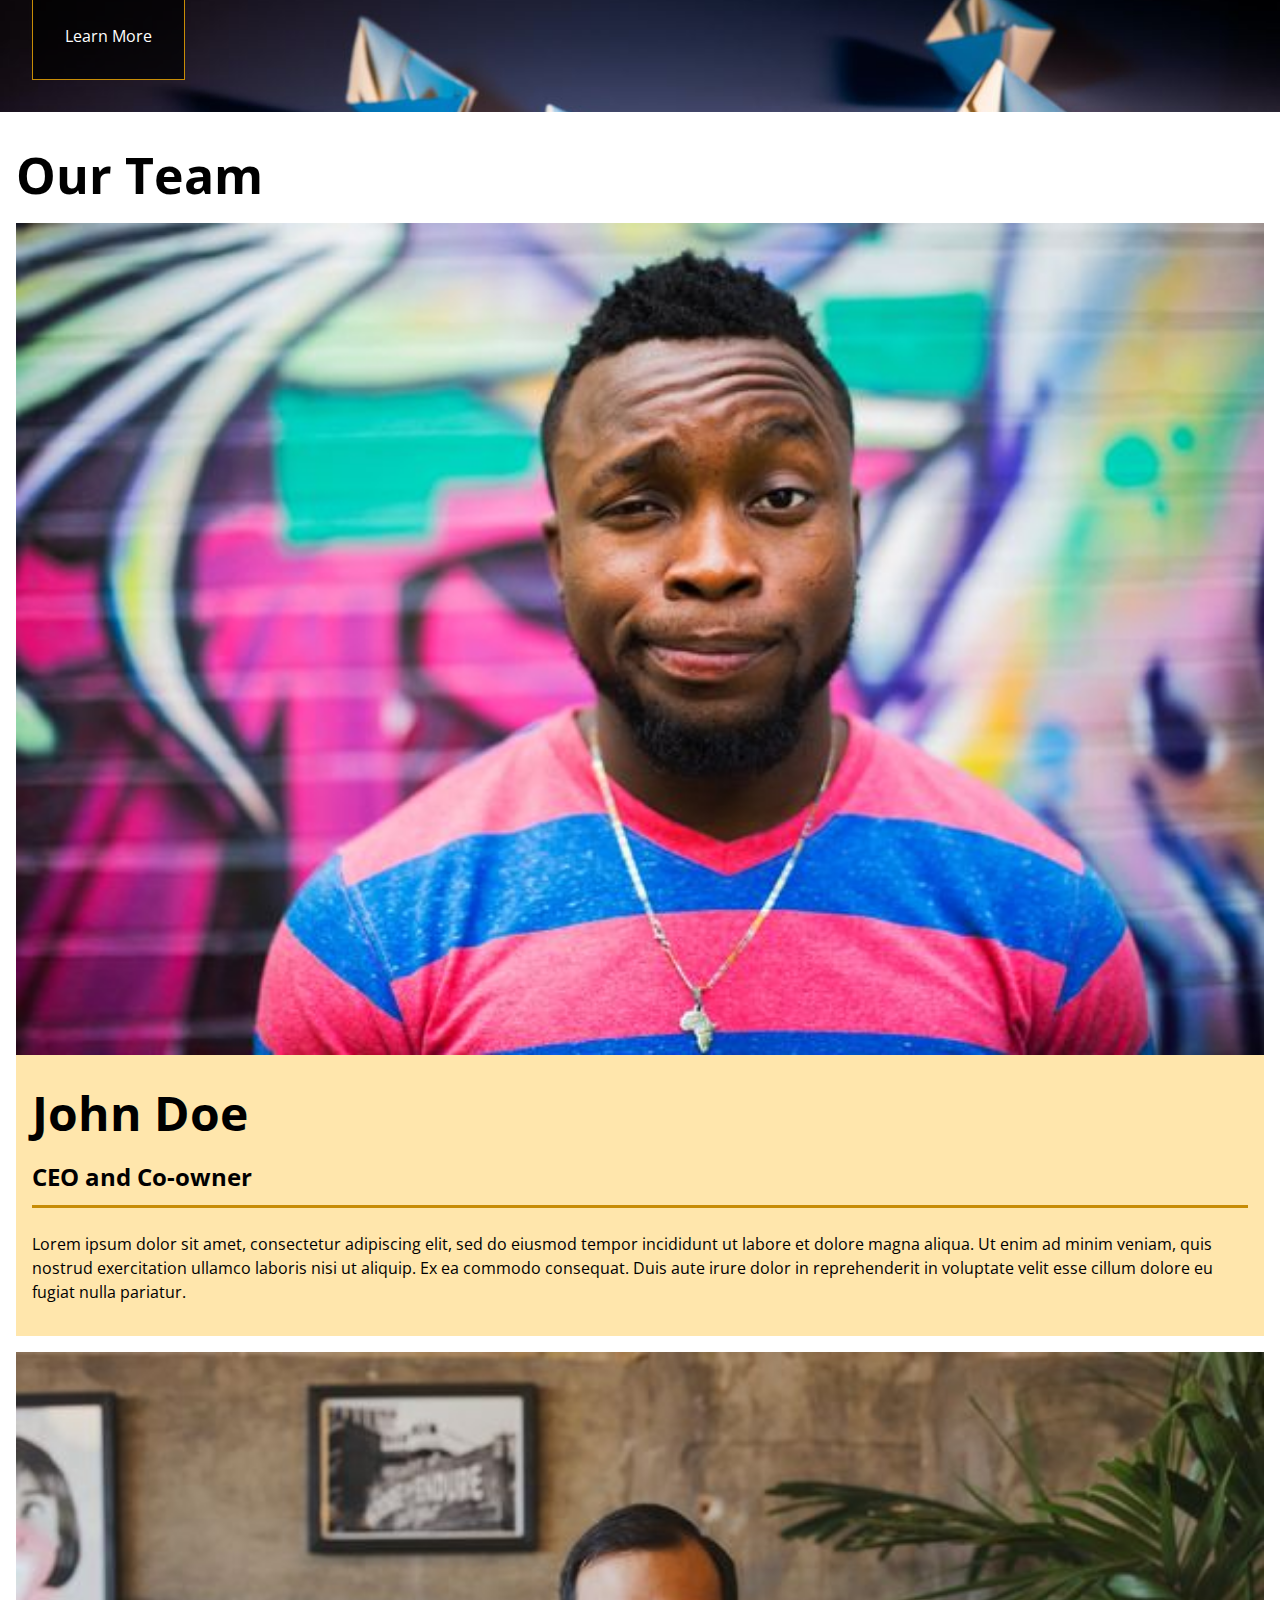
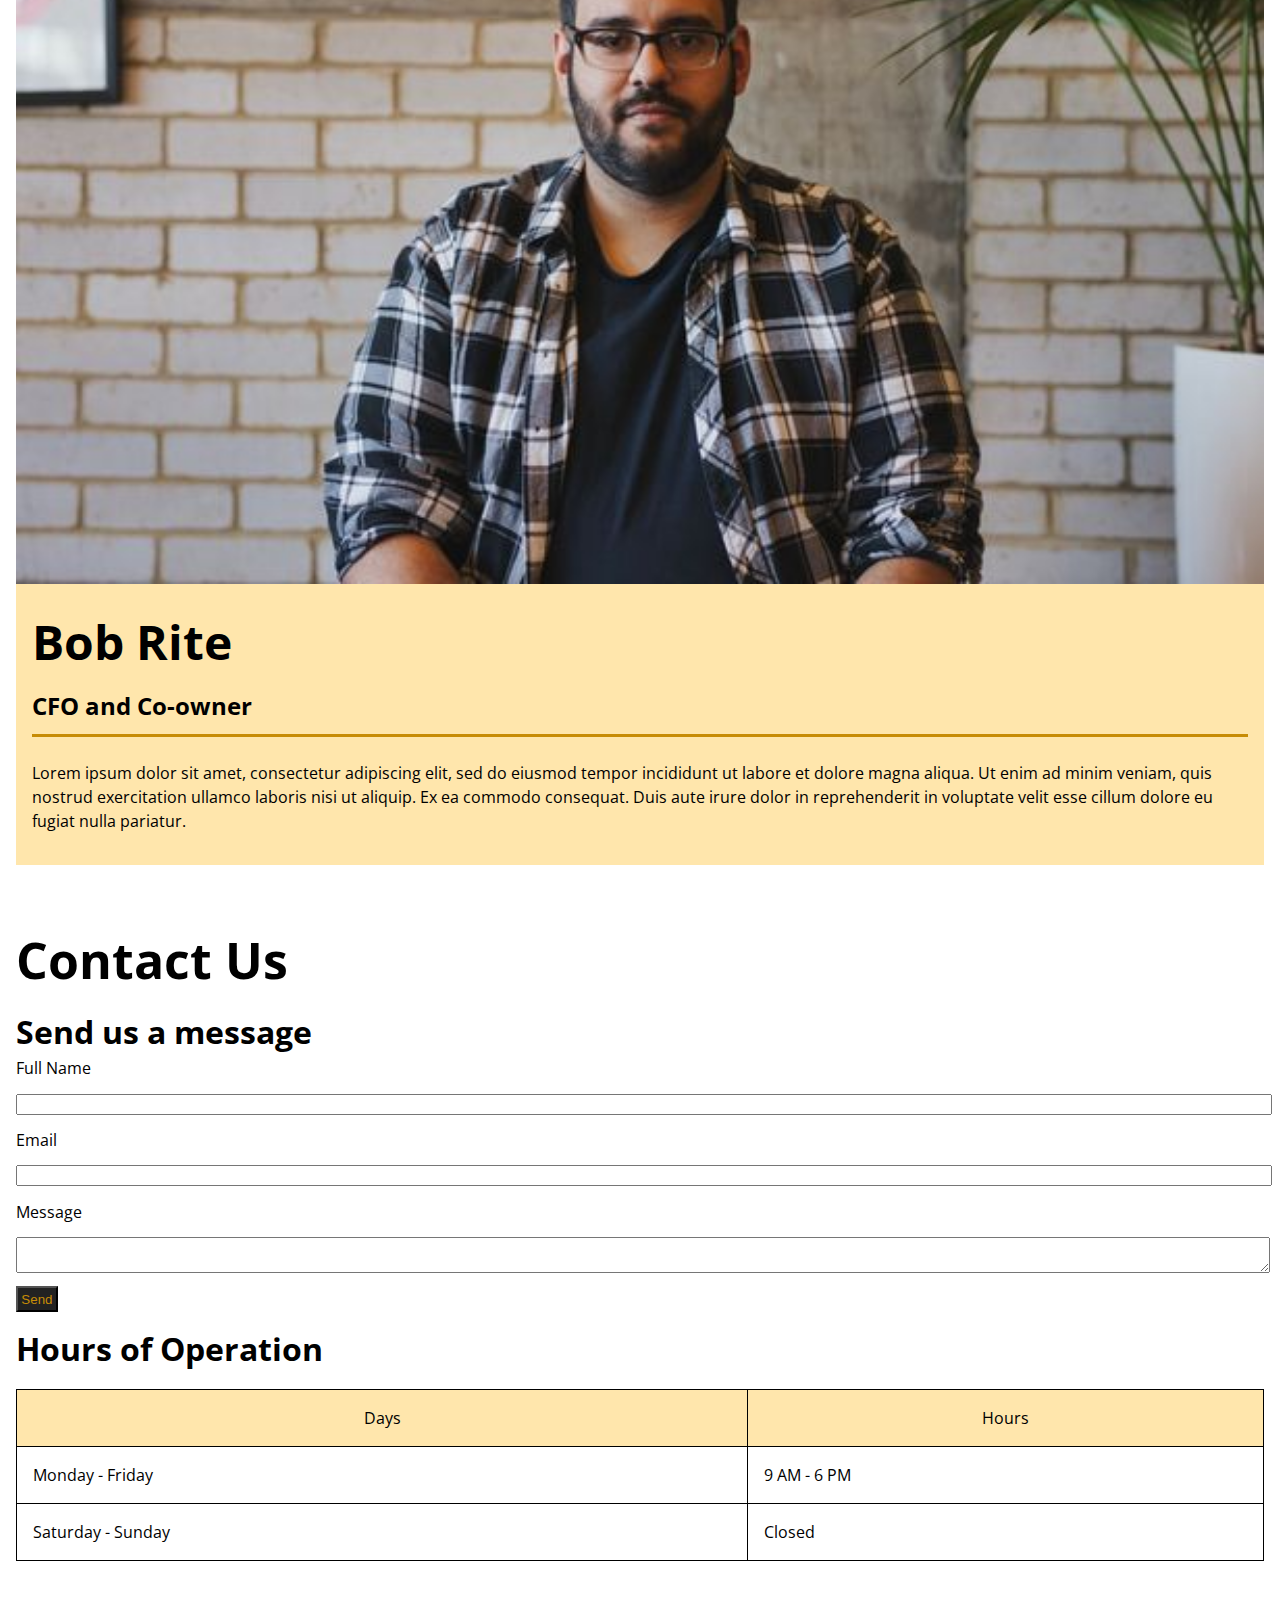
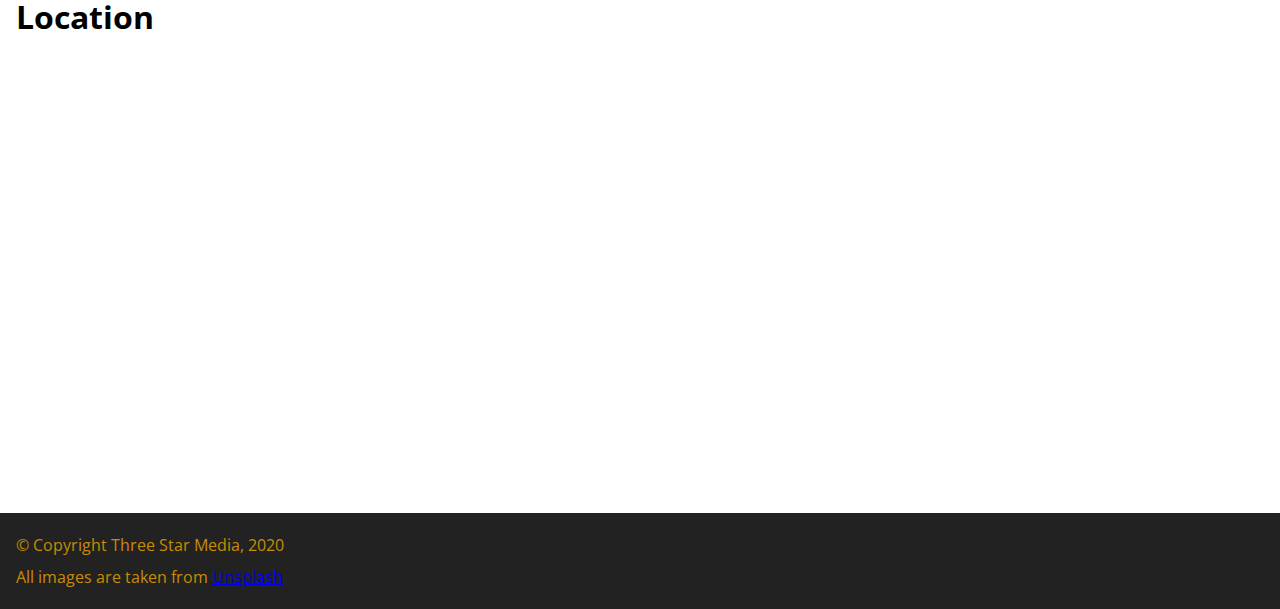
==== commit 670a280a: "Adds complete mobile style" ====
--- a/final-project/index.html
+++ b/final-project/index.html
@@ -20,7 +20,7 @@
     <header class="site-header">
         <nav>
             <ul>
-                <li><img src="/final-project/images/logo.png" alt="Logo"></li>
+                <li><img src="/final-project/images/logo.png" alt="Logo" class="logo"></li>
                 <li a="#">Home</li>
                 <li a="#">About Us</li>   
                 <li a="#">Services</li>
@@ -28,8 +28,7 @@
                 <li a="#">Contact</li>
                 <!-- line26, add from tag with label, input and button** -->
                 <form>
-                    <label for="Search">Search</label>
-                    <input type="text" id="search" name="search">
+                    <input type="text" id="search" name="search" placeholder="Search">
                     <button type="submit" class="magnifier"><i class="im im-magnifier"></i></button>
                 </form>
             </ul>
@@ -38,8 +37,8 @@
 
     <!-- Welcome -->
     <section class="welcome">  
-        <!-- add a div around the h1, p and a** -->
-        <img src="/final-project/images/main-banner.jpg" alt="Welcome">
+        <!-- add a div around the h1, p and a** 
+        <img src="/final-project/images/main-banner.jpg" alt="Welcome"> -->
         <div class="welcometext">
             <h1>Welcome to Three Star Media</h1>
             <p>Lorem ipsum dolor sit amet, consectetur adipiscing elit, sed do eiusmod tempor incididunt ut labore et dolore magna aliqua. Ut enim ad minim veniam, quis nostrud exercitation ullamco laboris nisi ut aliquip ex ea commodo consequat.</p>
@@ -98,7 +97,7 @@
     <!-- Our vision -->
     <section class="vision">
         <!-- add a div around h2, p and a** -->
-        <div>
+        <div class="visioninfo">
             <h2>Our Vision</h2>
              <p>Lorem ipsum dolor sit amet, consectetur adipiscing elit, sed do eiusmod tempor incididunt ut labore et dolore magna aliqua. Ut enim ad minim veniam, quis nostrud exercitation ullamco laboris nisi ut aliquip ex ea commodo consequat.</p>
              <a href="#" class="btn">Learn More<i class="im im-care-right"></i></a>
--- a/final-project/css/main.css
+++ b/final-project/css/main.css
@@ -77,17 +77,37 @@
 	clear: both;
 }
 
-body {
-	max-width: 1200px;
+body, header {
 	margin: 0 auto;
-	padding: 1em;
-}
+}
+
+img {
+	width: 100%;
+}
+
+.contact, .services, .team {
+	padding: 1em;
+}
+
+.btn{
+	text-decoration: none;
+}
+
+
 
 /* ---------- NAVIGATION ---------- */
 
+.logo{
+	max-width: 98px;
+}
+
+header{
+	background-color: #222;
+}
+
 nav ul {
 	display: block;
-	background-color: #222;
+	
 	color: #c78c06;
 	padding: 1em;
 }
@@ -97,9 +117,40 @@
 	background-color: #222;
 	color: #c78c06;
 	padding: 1em;
-}
-
-/* ---------- WELCOME SECTION ---------- */
+	text-align: center;
+}
+
+ul li:nth-child(1) {
+	text-align: left;
+    }
+
+ul li:nth-child(-n+2) {
+	background-color: #c78c06;
+	color: #222;
+    }
+
+nav input {
+	display: inline-block;
+	min-width: 97%;
+	padding: 1em;
+}
+
+nav button {
+	color:#c78c06;
+	background-color: #222;
+	border: #c78c06 1px solid;
+	padding: 1em;
+}
+
+
+
+/* ---------------------------- WELCOME SECTION ---------------------------- */
+
+.welcome div{
+	background-image: url(/final-project/images/main-banner.jpg);
+	background-size: 100% 100%;
+	background-size: cover;
+}
 
  .welcome img {
 	max-width: 100%;
@@ -109,14 +160,14 @@
 } 
 
 .welcometext {
-	position: relative;
 	max-width: 100%;
 	background-color: rgba(0, 0, 0, 0.7);
-	padding: 3em 1em 3em;
+	padding: 3em 1em 6em;
 }
 
 .welcome p{
 	margin-bottom: 3em;
+	color: white;
 }
 .welcome a {
 	padding: 2em;
@@ -125,24 +176,26 @@
 	text-decoration: none;
 }
 
-/* ---------- ABOUT SECTION ---------- */
-
-.about {
-	padding: 1em;
-	background-color: #ffe6ac;
-}
-
-.about img {
-	min-width: 100%;
-	padding-bottom: 1em;
+
+
+/* ---------------------------- ABOUT SECTION ---------------------------- */
+
+.about{
+	padding: 1em;
+	background-color: #ffe6ac;
 }
 
 .about p {
 	padding-top: 1em;
 }
 
-/* ---------- SERVICES SECTION ---------- */
-
+.about img{
+	max-width: 100%;
+}
+
+
+
+/* ---------------------------- SERVICES SECTION ---------------------------- */
 
 .services h3 {
 	font-size: 3em;
@@ -165,14 +218,44 @@
 }
 
 .services img {
-	min-width: 100%;
+	max-width: 100%;
 }
 
 .services p {
 	padding: 1em 1em 3em;
 }
 
-/* ---------- OUR TEAM SECTION ---------- */
+
+
+/* ---------------------------- VISION SECTION ---------------------------- */
+
+.vision div{
+	background-image: url(/final-project/images/vision.jpg);
+	background-size: 100% 100%;
+	background-size: cover;
+}
+
+.visioninfo{
+	color: white;
+	padding: 2em 2em 4em;
+}
+
+.vision p{
+	margin-bottom: 3em;
+}
+
+.vision .btn{
+	color: white;
+	border: #c78c06 1px solid;
+	padding: 2em; 
+	background-color: rgba(0, 0, 0, 0.7);
+	margin-bottom: 5em;
+}
+
+
+
+/* ---------------------------- OUR TEAM SECTION ---------------------------- */
+
 
 .john {
 	padding: 1em;
@@ -212,7 +295,9 @@
 	min-width: 100%;
 }
 
-/* ---------- CONTACT ---------- */
+
+
+/* ---------------------------- CONTACT ---------------------------- */
 
 .contact input {
 	display: block;
@@ -228,7 +313,7 @@
 
 .contact h3{
 	font-weight: bold;
-	font-size: 2em;
+	font-size: 2em; 
 }
 
 .contact button{
@@ -238,28 +323,53 @@
 	padding: 0.25em;
 }
 
-/* ---------- HOURS AND MAP ---------- */
+
+
+/* ---------------------------- HOURS AND LOCATION ---------------------------- */
 
 .hours table {
+	margin: 1em 0 0;
 	border: 1px solid black;
+	width: 100%;
+}
+
+th{
+	border-bottom: 1px solid black;
+	border-left: 1px solid black;
+	padding: 1em;
+	background-color: #ffe6ac;
+}
+
+td{
+	border-bottom: 1px solid black;
+	border-left: 1px solid black;
+	padding: 1em;
 }
 
 .location iframe {
-	max-width: 100%;
-}
-
-/* ---------- FOOTER ---------- */
+	min-width: 100%;
+}
+
+.location h3 {
+	padding: 0.5em;
+	font-weight: bold;
+	font-size: 2em; 
+}
+
+
+
+/* ---------------------------- FOOTER ---------------------------- */
 
 footer {
 	background-color: #222;
 	color: #c78c06;
-	padding-top: 1em;
+	padding: 1em;
 }
 
 footer p {
-	padding: 1em;
-}
-
-
-
-@media screen and (min-width: 800px) {}+	line-height: 2em;
+}
+
+@media screen and (min-width: 760) {
+
+}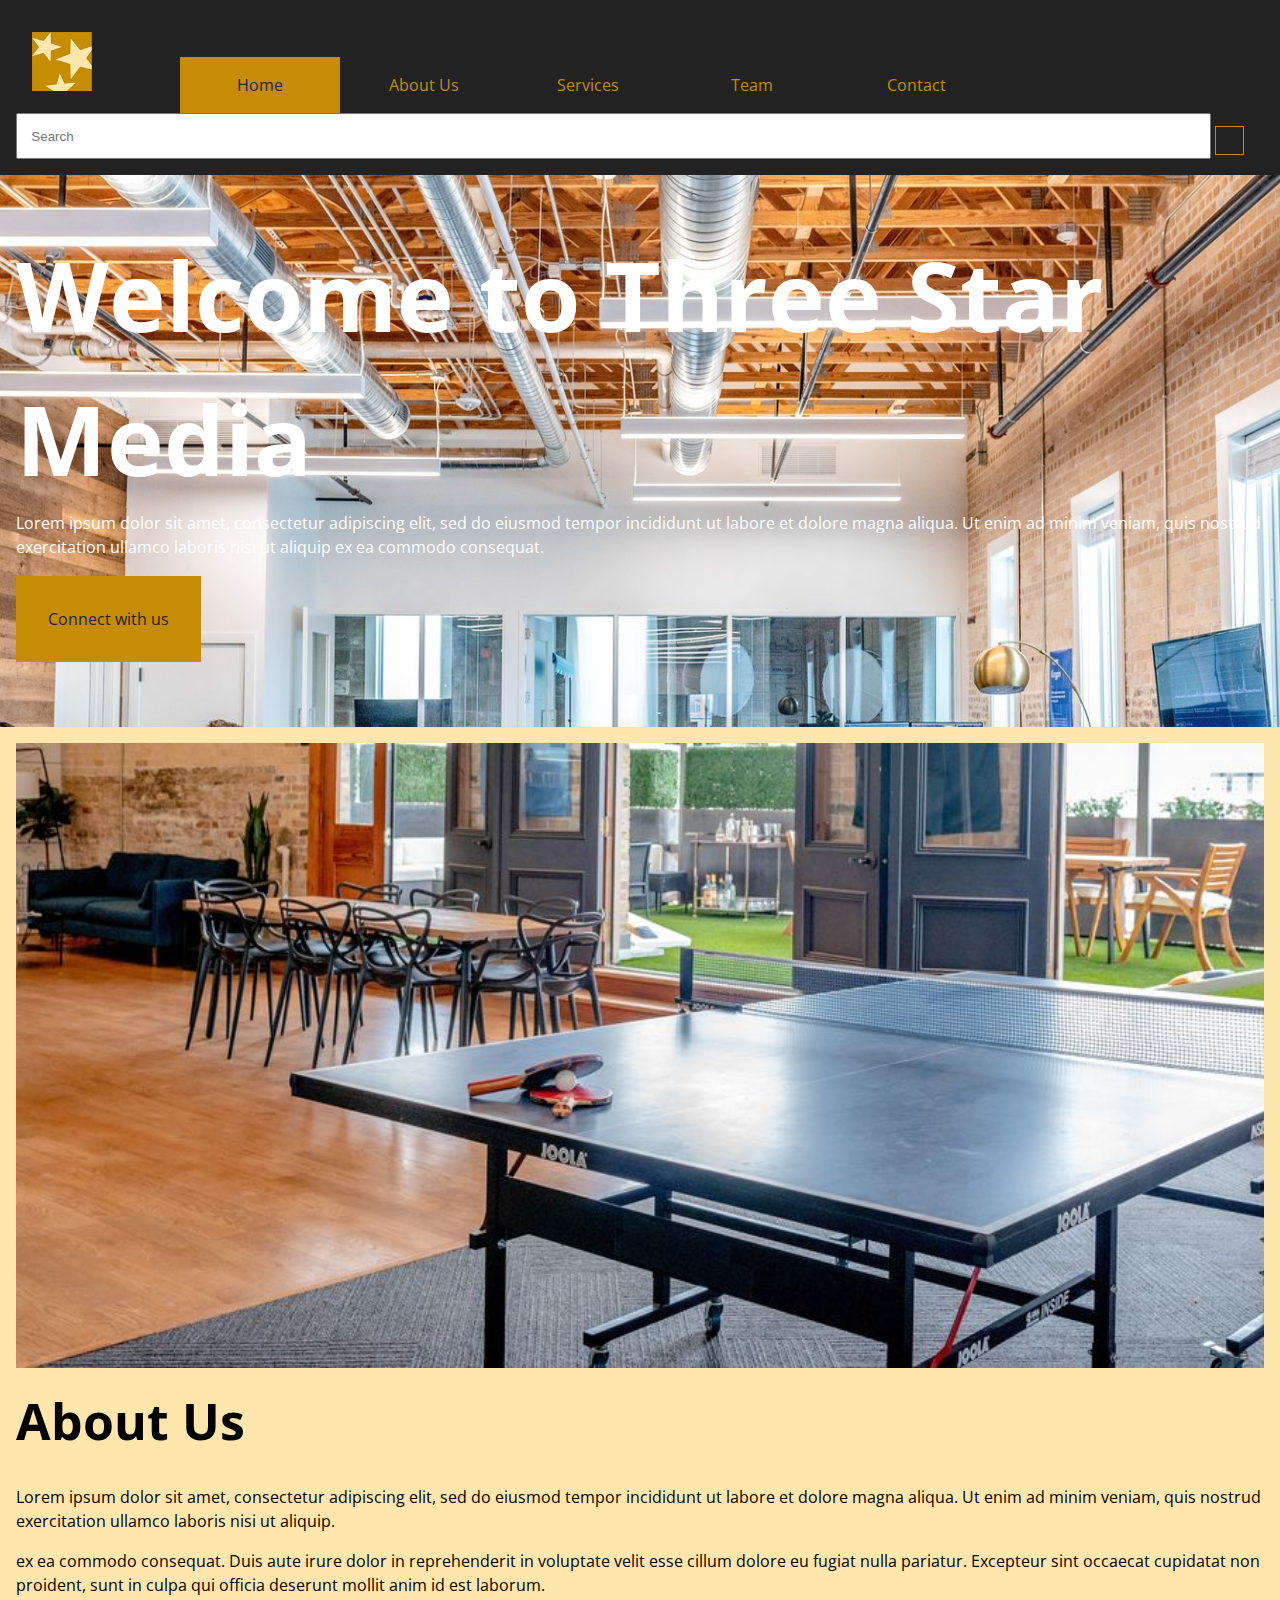
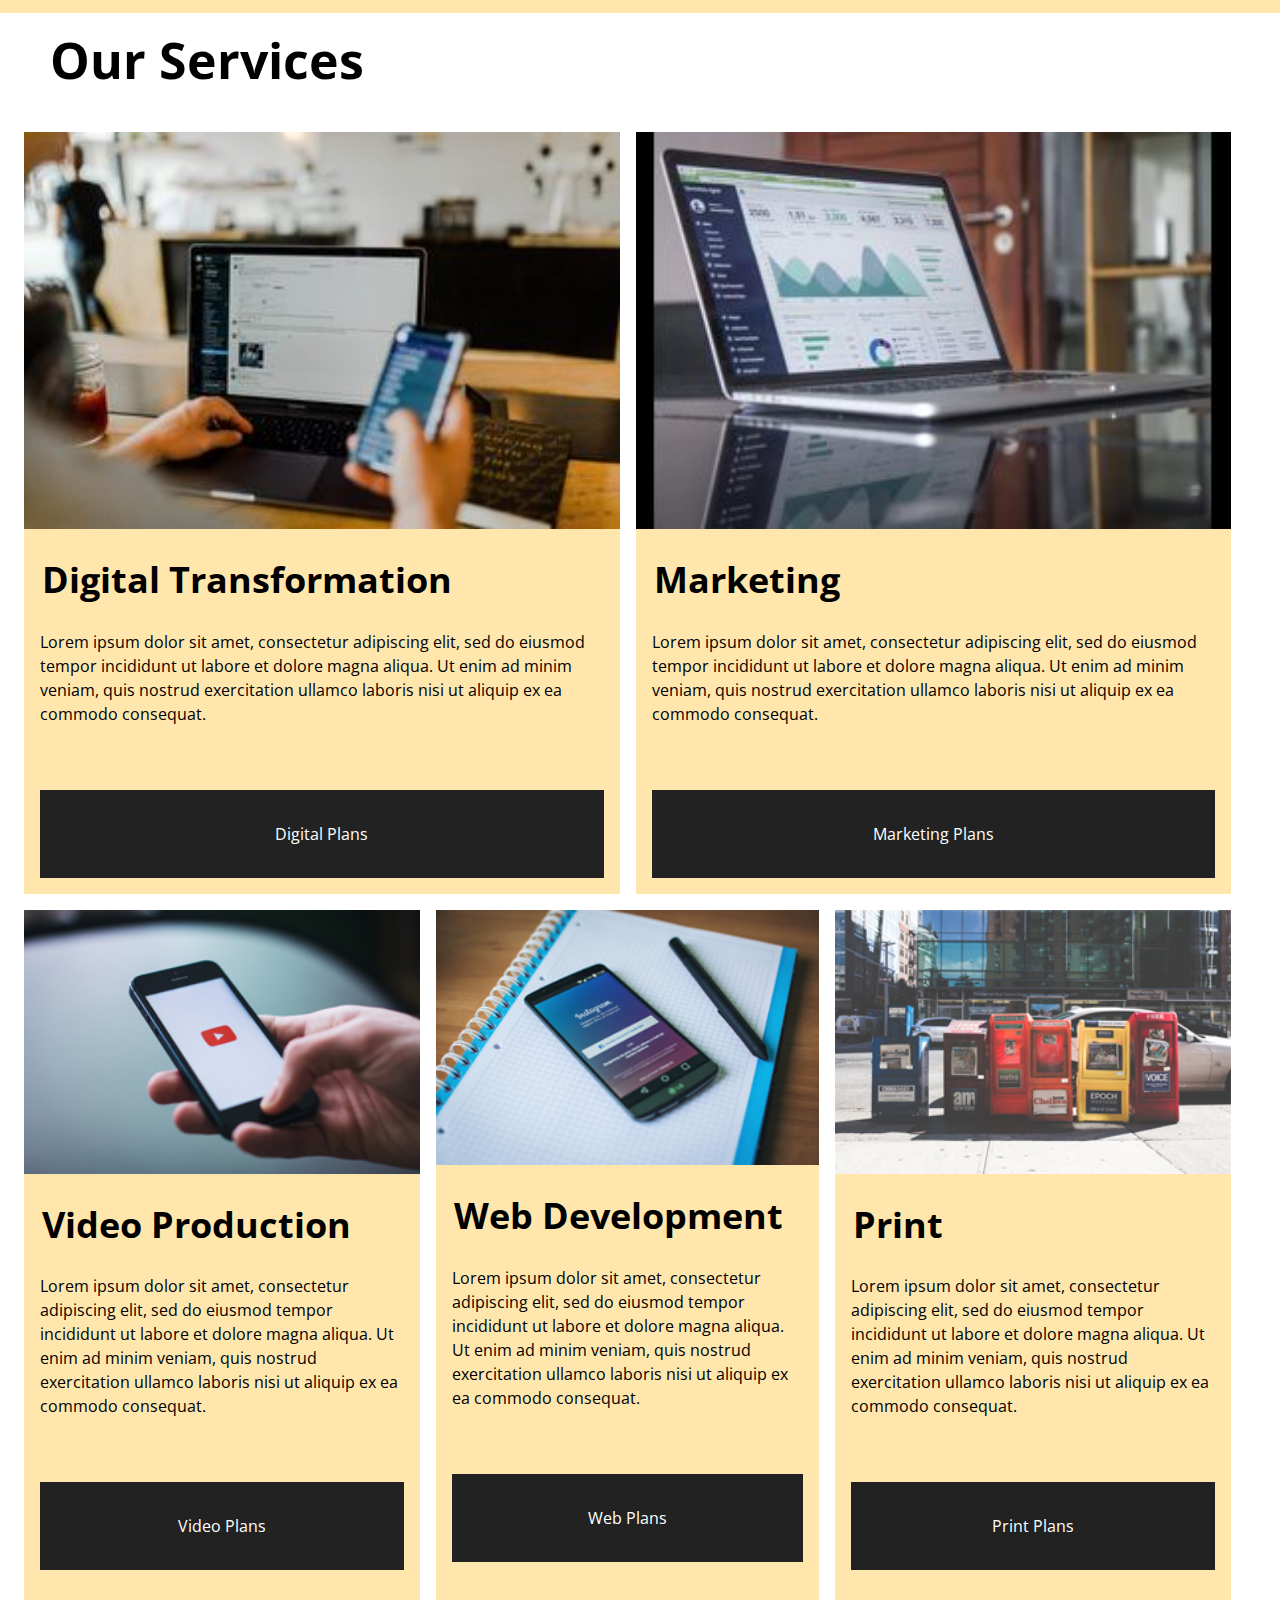
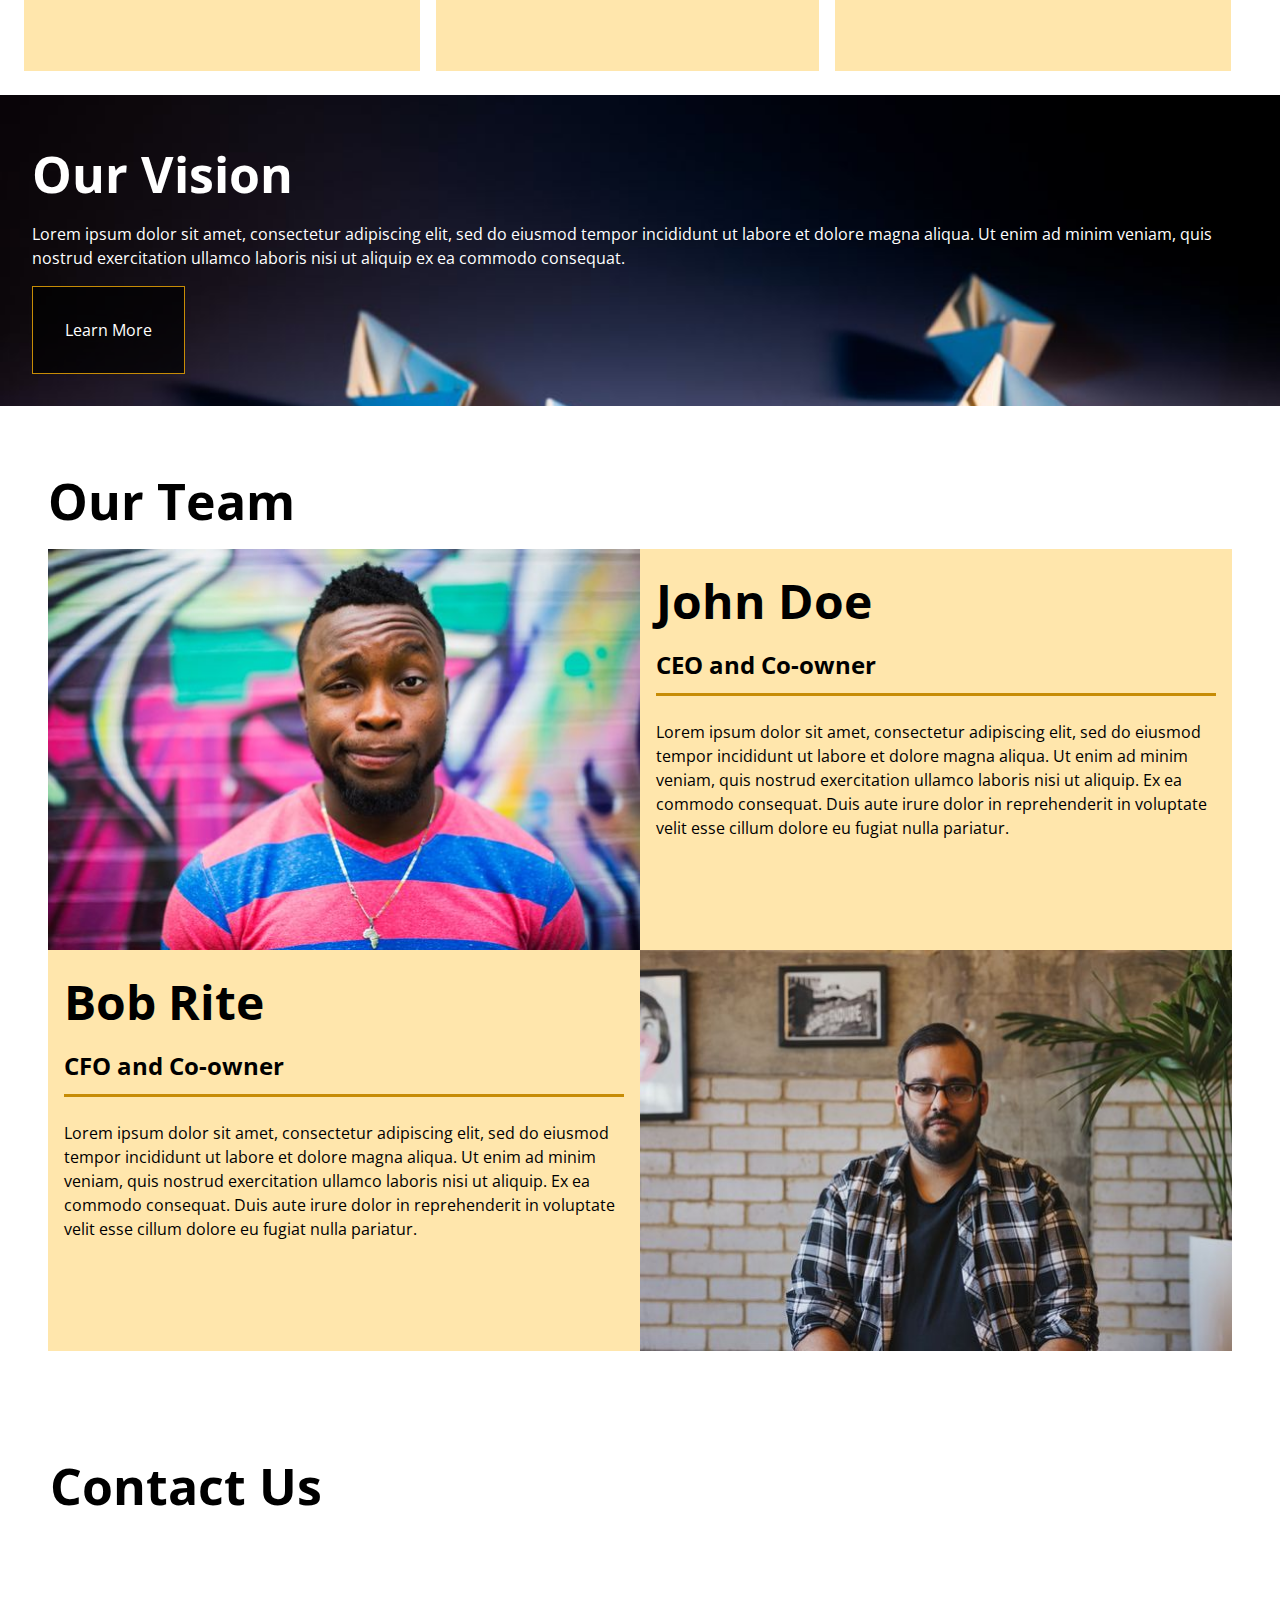
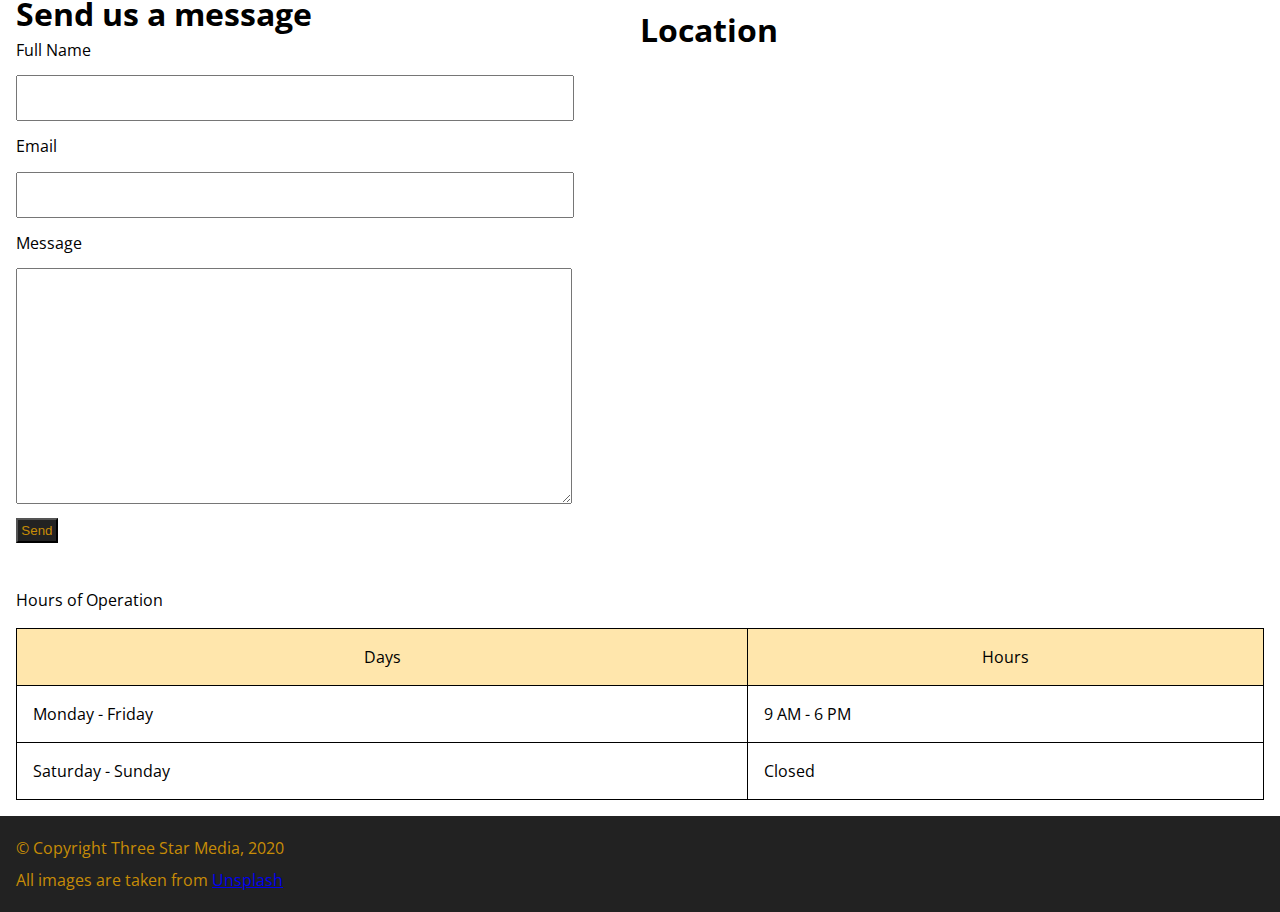
==== commit b0476d16: "Adds as much as I can do" ====
--- a/final-project/index.html
+++ b/final-project/index.html
@@ -60,8 +60,8 @@
     </section>
 
     <!-- Our Services -->
+    <h2 class="servicesh2">Our Services</h2>
     <section class="services">
-        <h2>Our Services</h2>
             <div class="digital">
                 <img src="/final-project/images/digital.jpg" alt="digital transformation">
                 <h3>Digital Transformation</h3>
@@ -107,6 +107,7 @@
     <!-- Our Team -->
     <section class="team">
             <h2>Our Team</h2>
+    <div class="teambox">
         <div class="john-pic">
             <img src="/final-project/images/john.jpg" alt="John Doe">
         </div>
@@ -123,11 +124,13 @@
             <h4>CFO and Co-owner</h4>
             <p>Lorem ipsum dolor sit amet, consectetur adipiscing elit, sed do eiusmod tempor incididunt ut labore et dolore magna aliqua. Ut enim ad minim veniam, quis nostrud exercitation ullamco laboris nisi ut aliquip. Ex ea commodo consequat. Duis aute irure dolor in reprehenderit in voluptate velit esse cillum dolore eu fugiat nulla pariatur.</p> 
         </div>
+    </div>
     </section> 
 
     <!-- Contact Us -->
+    <h2 class="contactus">Contact Us</h2>
+    <div class="businessinfo">
     <section class="contact">
-        <h2>Contact Us</h2>
         <h3>Send us a message</h3>
         <form action="thanks.html" method="get">     
             <div>    
@@ -145,6 +148,7 @@
             <!-- line 130, replce anchor tag with a button** -->
             <button type="submit">Send</button>
         </form>
+    </section>
 
     <!-- Hours of Operation -->
     <div class="hours">
@@ -168,7 +172,7 @@
             </tbody>
         </table>
     </div>
-    </section>
+    
 
     <!-- Location -->
     <div class="location">
@@ -176,6 +180,7 @@
         <div class="map">
              <iframe src="https://www.google.com/maps/embed?pb=!1m18!1m12!1m3!1d2803.9447382133494!2d-75.75671199889669!3d45.349927786250774!2m3!1f0!2f0!3f0!3m2!1i1024!2i768!4f13.1!3m3!1m2!1s0x4cce0718cc4a6ad7%3A0xc6cc467725843e2b!2sAlgonquin%20College%20Ottawa%20Campus!5e0!3m2!1sen!2sca!4v1627567885211!5m2!1sen!2sca" width="600" height="450" style="border:0;" allowfullscreen="" loading="lazy"></iframe>
         </div>
+    </div>
     </div>
 
     <!-- Footer -->
--- a/final-project/css/main.css
+++ b/final-project/css/main.css
@@ -107,7 +107,6 @@
 
 nav ul {
 	display: block;
-	
 	color: #c78c06;
 	padding: 1em;
 }
@@ -131,11 +130,12 @@
 
 nav input {
 	display: inline-block;
-	min-width: 97%;
+	min-width: 94%;
 	padding: 1em;
 }
 
 nav button {
+	display:inline-block;
 	color:#c78c06;
 	background-color: #222;
 	border: #c78c06 1px solid;
@@ -225,6 +225,9 @@
 	padding: 1em 1em 3em;
 }
 
+.servicesh2 {
+	padding-left: 1em;
+}
 
 
 /* ---------------------------- VISION SECTION ---------------------------- */
@@ -323,6 +326,9 @@
 	padding: 0.25em;
 }
 
+.contactus {
+	padding: 1em;
+}
 
 
 /* ---------------------------- HOURS AND LOCATION ---------------------------- */
@@ -370,6 +376,145 @@
 	line-height: 2em;
 }
 
-@media screen and (min-width: 760) {
+
+
+/* -------------------------------------------------------------------
+                    Desktop Styles
+------------------------------------------------------------------- */
+
+@media screen and (min-width: 760px) {
+
+	.contact, .services, .team {
+	padding: 3em;
+}
+
+/* ---------------------------- NAVIGATION SECTION ---------------------------- */
+
+nav ul {
+	display: inline-block;
+	width: 100%;
+	color: #c78c06;
+}
+
+nav ul li {
+	display: inline-block;
+	width: 10%;
+	background-color: #222;
+	color: #c78c06;
+	text-align: center;
+}
+
+.logo{
+	max-width: 60px;
+}
+
+ul li:nth-child(1) {
+	background-color: #222;
+}
+
+nav input {
+	display: inline-block;
+	min-width: 91%;
+	padding: 1em;
+}
+
+
+/* ---------------------------- SERVICES SECTION ---------------------------- */
+.services {
+	display: grid;
+	grid-template-columns: 33% 16% 16% 33%;
+	grid-template-rows: repeat(2, 1fr);
+	padding: 1em 1em 1em;
+}
+
+.services h3 {
+	font-size: 2.25em;
+}
+
+.services div{
+	margin: 0.5em;
+	padding: 0em;
+}
+
+.digital {
+	grid-column: 1/3;
+}
+
+.marketing {
+	grid-column: 3/5;
+}
+
+.video {
+	grid-column: 1/2;
+}
+
+.web {
+	grid-column: 2/4;
+}
+
+.print {
+	grid-column: 4/5;
+}
+
+.services .btn{
+	display: block;
+	text-align: center;
+}
+
+/* ---------------------------- TEAM SECTION ---------------------------- */
+
+.teambox {
+	display: grid;
+	grid-template-columns: repeat(2, 1fr);
+	grid-template-rows: repeat(2, 1fr);
+}
+
+.teambox img{
+	min-width: 100%;
+	min-height: 100%;
+}
+
+.bob {
+	grid-row: 2/3;
+}
+
+.bob-pic {
+	grid-column: 2/3;
+}
+
+/* ---------------------------- CONTACT ---------------------------- */
+
+
+ .businessinfo {
+	display: flex;
+	justify-content: space-between;
+	flex-wrap: wrap;
+}
+
+.contact {
+	order: 1;
+	flex-basis: 43%;
+	padding: 1em;
+}
+
+.location {
+	flex-basis: 50%;
+	order: 2;
+	padding: 1em;
+}
+
+.hours {
+	order: 3;
+	flex-basis: 100%;
+	padding: 1em;
+}
+
+.contact input {
+	height: 40px;
+}
+
+.contact textarea {
+	height: 230px;
+}
 
 }